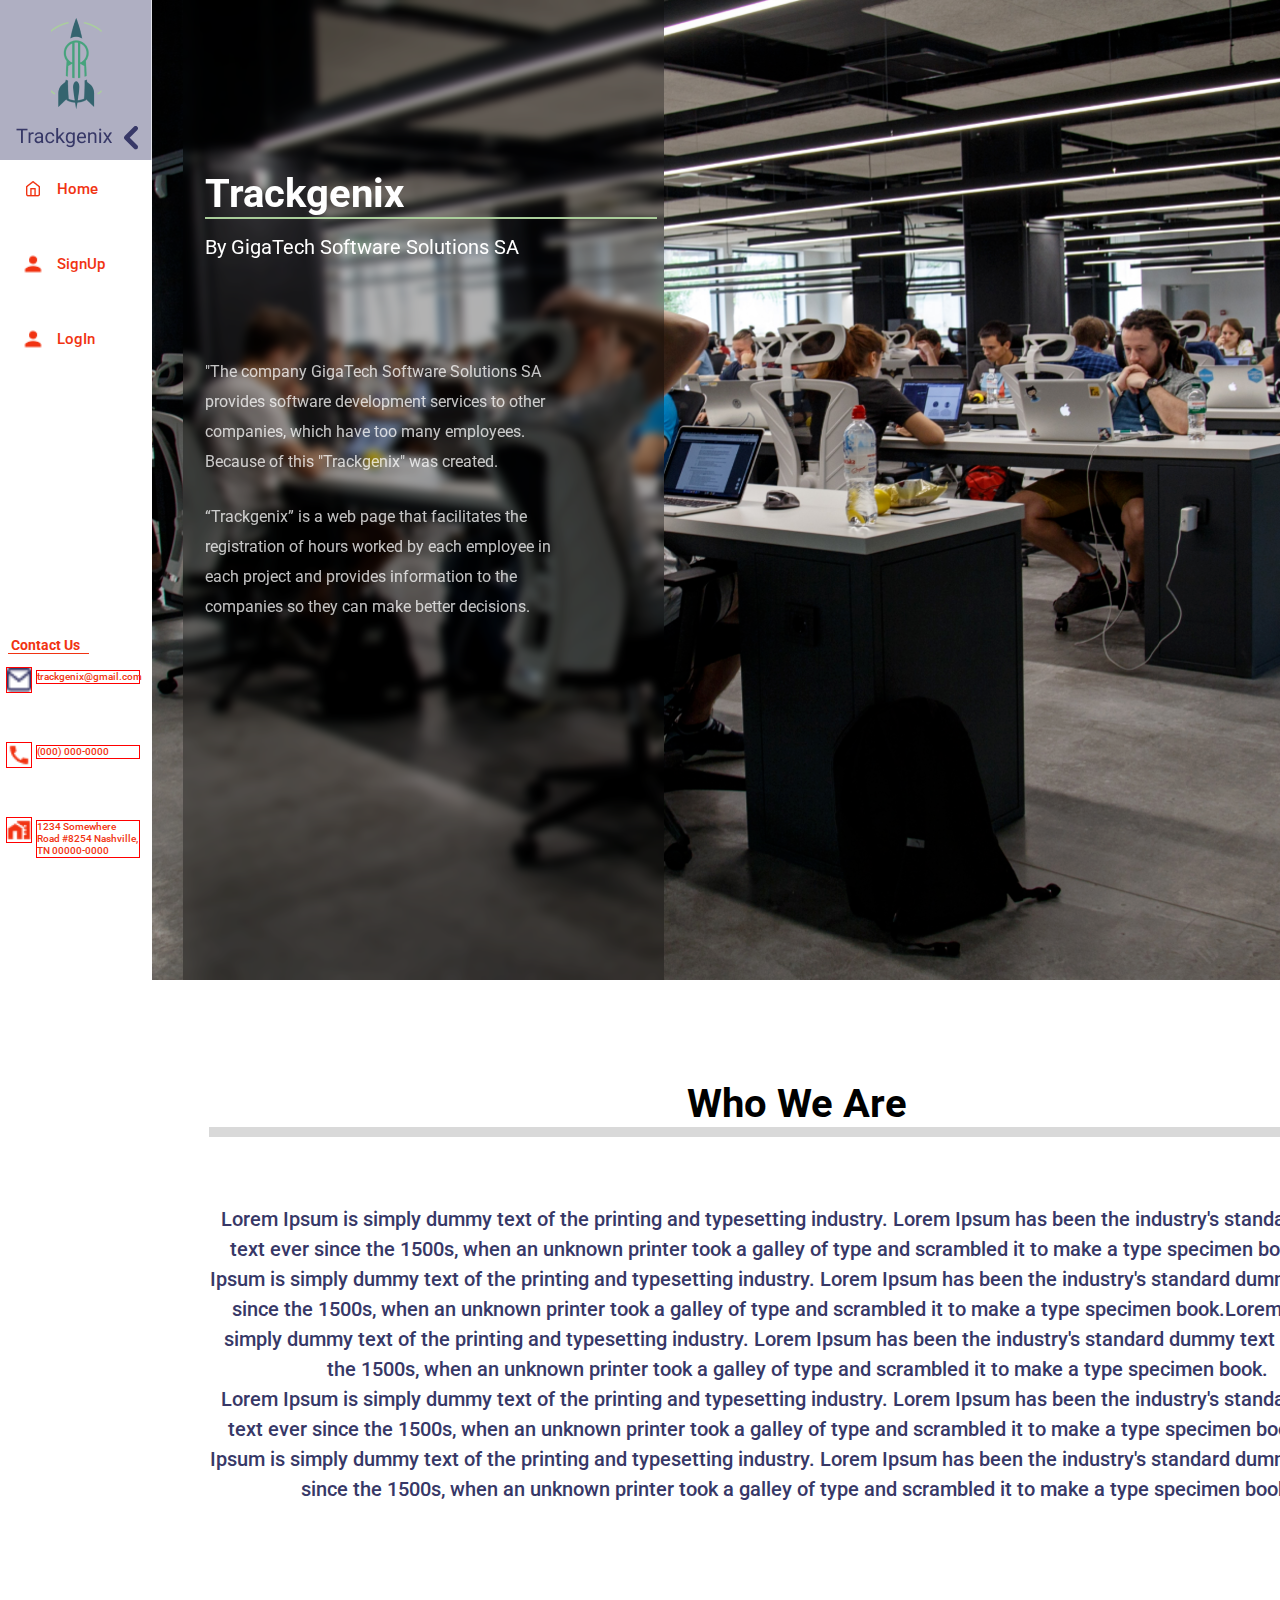
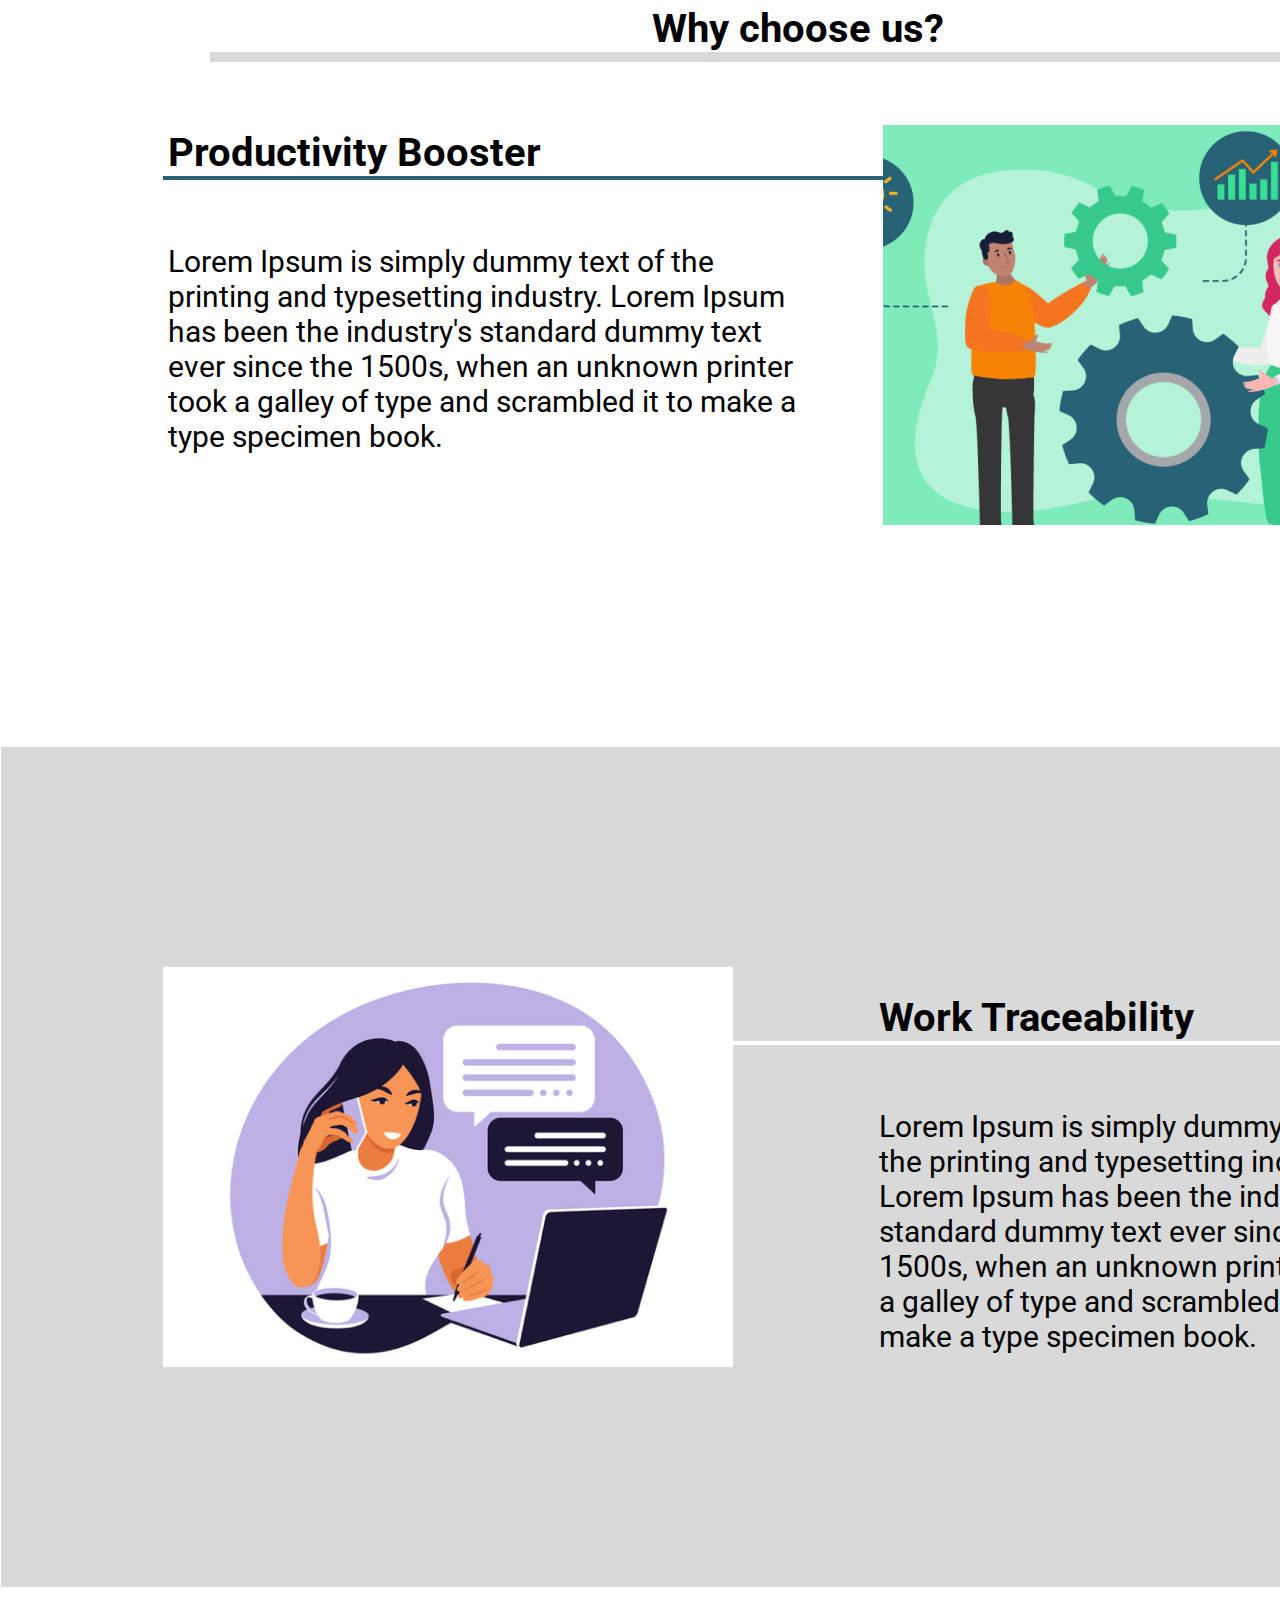
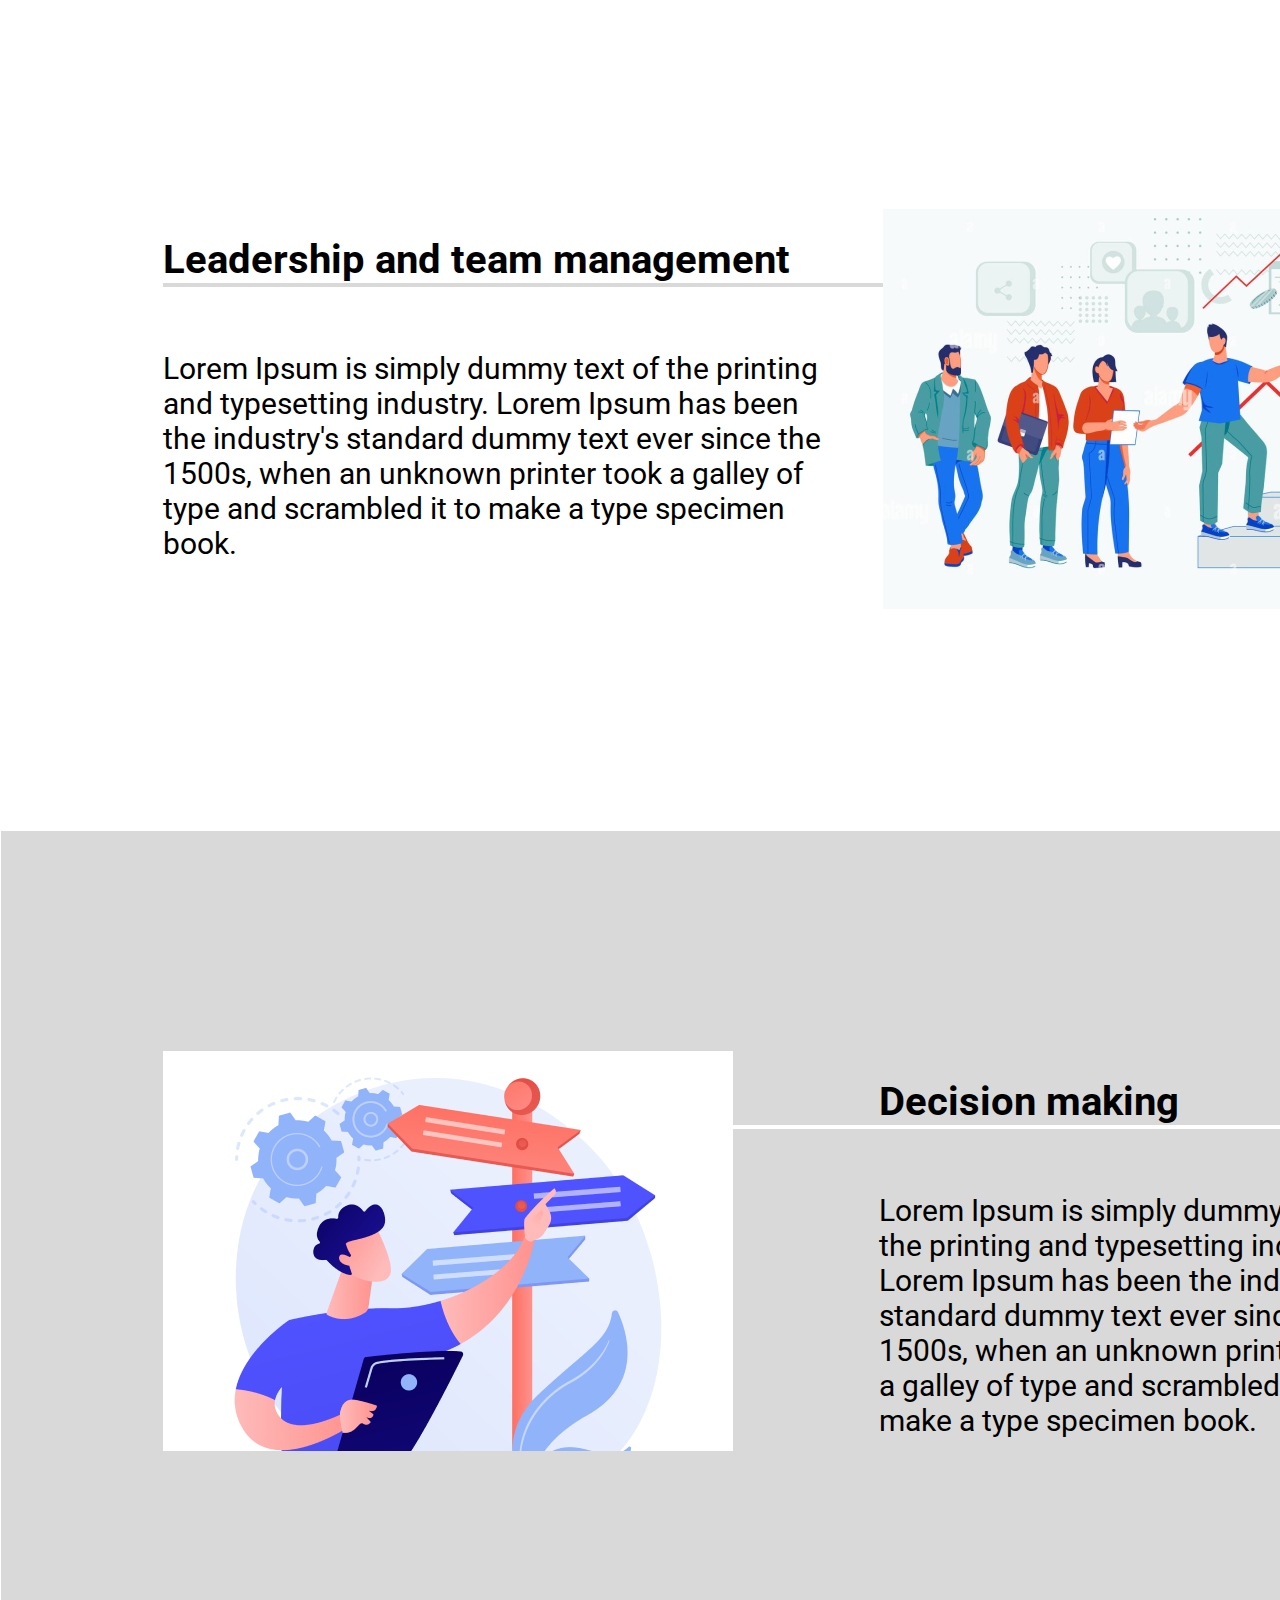
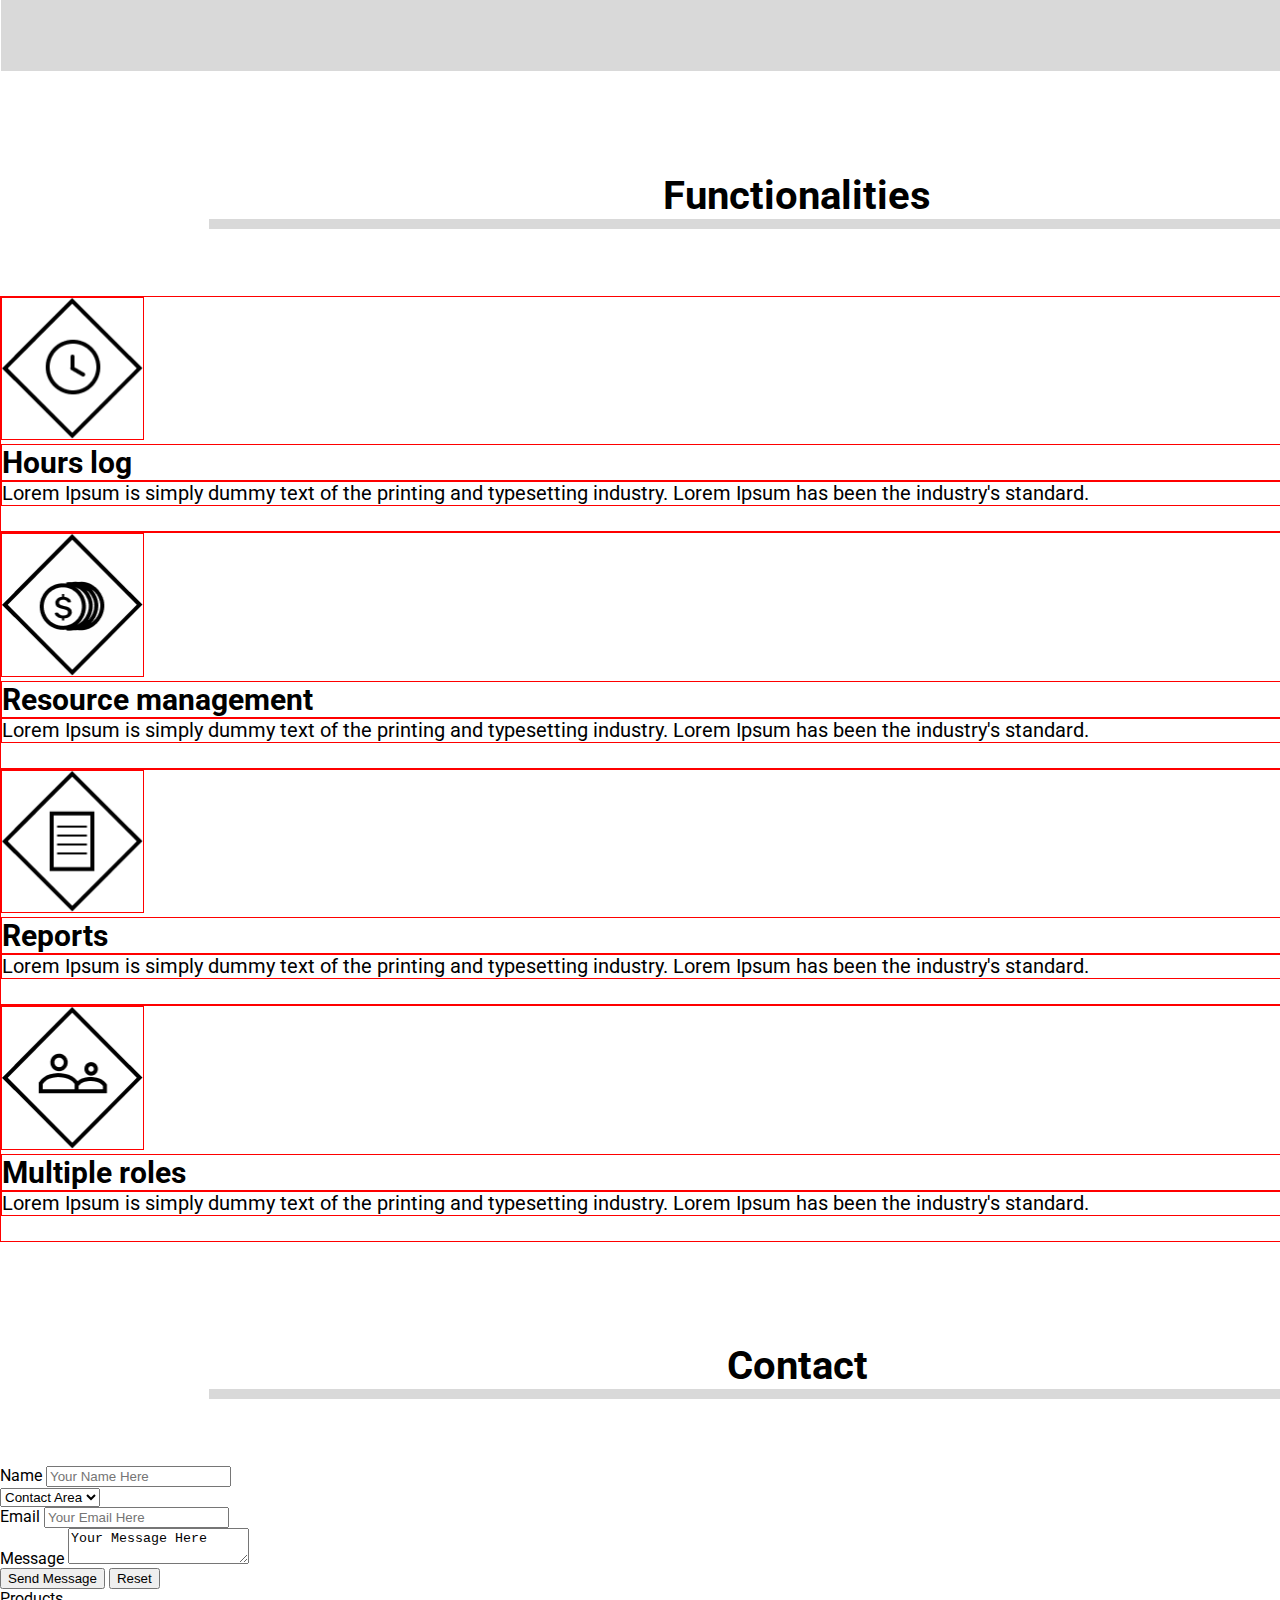
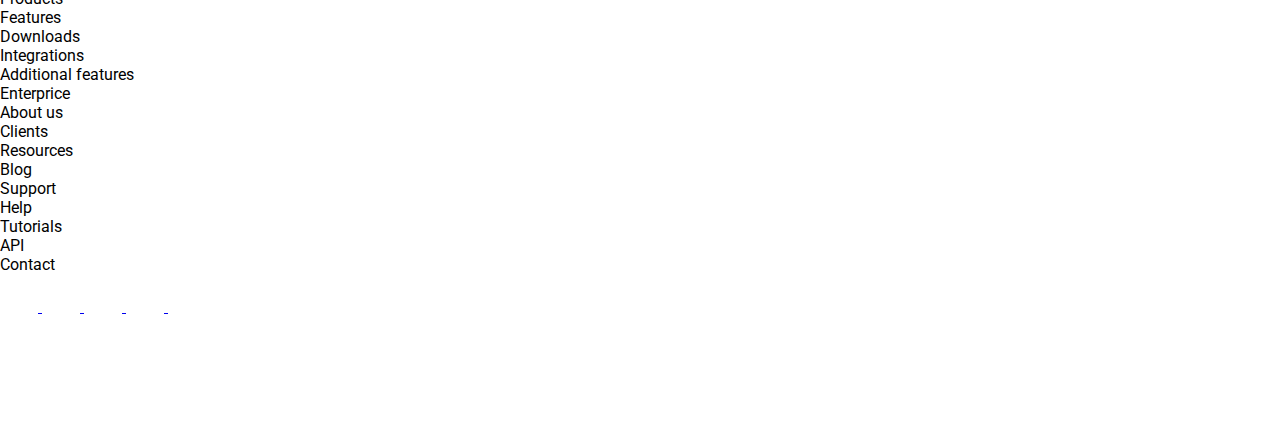
==== Semana-02/index.html @ f988a34b "BaSP-W02-2022: Create functionalities main structure in style.css" ====
<!DOCTYPE html>
<html lang="en">
    <head>
        <meta charset="UTF-8">
        <meta http-equiv="X-UA-Compatible" content="IE=edge">
        <meta name="viewport" content="width=device-width, initial-scale=1.0">
        <link rel="stylesheet" href="./css/reset.css">
        <link rel="stylesheet" href="./css/style.css">
        <link href='http://fonts.googleapis.com/css?family=Roboto' rel='stylesheet' type='text/css'>
        <link rel="stylesheet" href="path/to/font-awesome/css/font-awesome.min.css">
        <title>Trackgenix</title>
    </head>
    <body>
        <header>
            <div class="card-info">
                <h1>Trackgenix</h1>
                <div class="card-info-barra"></div>
                <h2>By GigaTech Software Solutions SA</h2>
                <div class="card-info-text">
                    <p>
                        "The company GigaTech Software Solutions SA provides software development services to other companies, which have too 
                        many employees. Because of this "Trackgenix" was created.
                    </p>
                    <p>
                        “Trackgenix” is a web page that facilitates the registration of hours worked by each employee in each project and provides
                        information to the companies so they can make better decisions.
                    </p>
                </div>
            </div>
        </header>
        <aside>
            <nav>
                <ul>
                    <li>
                        <img src="./assets/Icons/logo.png" alt="Home">
                    </li>
                    <li>
                        <div class="nav-button">
                            <img src="./assets/Icons/Icon.png" alt="Home">
                            <i class="fa-solid fa-house"></i>
                            <p>Home</p>
                        </div>
                    </li>
                    <li>
                        <div class="nav-button">
                            <img src="./assets/Icons/Person.png" alt="SignUp">
                            <p>SignUp</p>
                        </div>
                    </li>
                    <li>
                        <div class="nav-button">
                            <img src="./assets/Icons/Person.png" alt="Login">
                            <p>LogIn</p>
                        </div>
                    </li>
                </ul>
            </nav>
                <h3>Contact Us</h3>
                <div class="contactUs-barra"></div>
                <ul>
                    <li>
                        <div class="nav-button-contact">
                            <img src="./assets/Icons/mail.png" alt="Mail">
                            <p>trackgenix@gmail.com</p>
                        </div>
                    </li>
                    <li>
                        <div class="nav-button-contact">
                            <img src="./assets/Icons/Call.png" alt="Call">
                            <p>(000) 000-0000</p>
                        </div>
                    </li>
                    <li>
                        <div class="nav-button-contact">
                            <img src="./assets/Icons/Home work.png" alt="Address">
                            <p>1234 Somewhere Road #8254 Nashville, TN 00000-0000</p>
                        </div>
                    </li>
                </ul>
        </aside>
        <main>
            <article>
                <h3>Who We Are</h3>
                <div class="desc-barra"></div>
                <p>
                    Lorem Ipsum is simply dummy text of the printing and typesetting industry. Lorem Ipsum has been the industry's
                    standard
                    dummy text ever since the 1500s, when an unknown printer took a galley of type and scrambled it to make a type
                    specimen
                    book.Lorem Ipsum is simply dummy text of the printing and typesetting industry. Lorem Ipsum has been the industry's
                    standard dummy text ever since the 1500s, when an unknown printer took a galley of type and scrambled it to make a
                    type
                    specimen book.Lorem Ipsum is simply dummy text of the printing and typesetting industry. Lorem Ipsum has been the
                    industry's standard dummy text ever since the 1500s, when an unknown printer took a galley of type and scrambled it
                    to
                    make a type specimen book.
                </p>
                <p>
                    Lorem Ipsum is simply dummy text of the printing and typesetting industry. Lorem Ipsum has been the industry's
                    standard
                    dummy text ever since the 1500s, when an unknown printer took a galley of type and scrambled it to make a type
                    specimen
                    book. Lorem Ipsum is simply dummy text of the printing and typesetting industry. Lorem Ipsum has been the industry's
                    standard dummy text ever since the 1500s, when an unknown printer took a galley of type and scrambled it to make a
                    type
                    specimen book.
                </p>
                <div class="card-description-1">
                    <h3>Why choose us?</h3>
                    <div class="desc-barra"></div>
                    <h4>Productivity Booster</h4>
                    <div class="desc-barra-1"></div>
                    <p>
                        Lorem Ipsum is simply dummy text of the printing and typesetting industry. Lorem Ipsum has been the industry's standard 
                        dummy text ever since the 1500s, when an unknown printer took a galley of type and scrambled it to make a type specimen book.
                    </p>
                    <img src="./assets/ProductivityBooster.png" alt="Productivity Booster">
                </div>
                <div class="card-description-2">
                    <h4>Work Traceability</h4>
                    <div class="desc-barra-2"></div>
                    <p>
                        Lorem Ipsum is simply dummy text of the printing and typesetting industry. Lorem Ipsum has been the industry's standard 
                        dummy text ever since the 1500s, when an unknown printer took a galley of type and scrambled it to make a type specimen book.
                    </p>
                    <img src="./assets/WorkTraceability.png" alt="Work Traceability">
                </div>
                <div class="card-description-3">
                    <h4>Leadership and team management</h4>
                    <div class="desc-barra-3"></div>
                    <p>
                        Lorem Ipsum is simply dummy text of the printing and typesetting industry. Lorem Ipsum has been the industry's standard 
                        dummy text ever since the 1500s, when an unknown printer took a galley of type and scrambled it to make a type specimen book.
                    </p>
                    <img src="./assets/Leadership.png" alt="Leadership and team management">
                </div>
                <div class="card-description-2">
                    <h4>Decision making</h4>
                    <div class="desc-barra-2"></div>
                    <p>
                        Lorem Ipsum is simply dummy text of the printing and typesetting industry. Lorem Ipsum has been the industry's standard 
                        dummy text ever since the 1500s, when an unknown printer took a galley of type and scrambled it to make a type specimen book.
                    </p>
                    <img src="./assets/DecisionMaking.png" alt="Decision making">
                </div>
            </article>
            <section>
                <h3>Functionalities</h3>
                <div class="desc-barra"></div>
                <div class="card-functionalities">
                    <img src="./assets/Icons/Hours Log.png" alt="Hours log">
                    <h4>Hours log</h4>
                    <p>
                        Lorem Ipsum is simply dummy text of the printing and typesetting industry. Lorem Ipsum has been the industry's standard.
                    </p>
                </div>
                <div class="card-functionalities">
                    <img src="./assets/Icons/Resource Management.png" alt="Resource management">
                    <h4>Resource management</h4>
                    <p>
                        Lorem Ipsum is simply dummy text of the printing and typesetting industry. Lorem Ipsum has been the industry's standard.
                    </p>
                </div>
                <div class="card-functionalities">
                    <img src="./assets/Icons/Reports.png" alt="Reports">
                    <h4>Reports</h4>
                    <p>
                        Lorem Ipsum is simply dummy text of the printing and typesetting industry. Lorem Ipsum has been the industry's standard.
                    </p>
                </div>
                <div class="card-functionalities">
                    <img src="./assets/Icons/Multiple Roles.png" alt="Multiple roles">
                    <h4>Multiple roles</h4>
                    <p>
                        Lorem Ipsum is simply dummy text of the printing and typesetting industry. Lorem Ipsum has been the industry's standard.
                    </p>
                </div>
            </section>
            <form>
                <h3>Contact</h3>
                <div class="desc-barra"></div>
                <div>
                    <label for="name">Name</label>
                    <input type="text" id="name" name="name" placeholder="Your Name Here" required>
                </div>
                <div>
                    <select name="ContactArea" required>
                        <option value="" disabled selected hidden>Contact Area</option>
                        <option value="option1">option1</option>
                        <option value="option2">option2</option>
                        <option value="option3">option3</option>
                    </select>
                </div>
                <div>
                    <label for="email">Email</label>
                    <input type="mail" id="email" name="email" placeholder="Your Email Here" required>
                </div>
                <div>
                    <label for="message">Message</label>
                    <textarea name="message" form="message" required>Your Message Here</textarea>
                </div>
                <button type="submit" name="Submit" value="Send Message">Send Message</button>
                <button type="reset" name="Reset" value="Reset">Reset</button>
            </form>
            <section>
                <div>
                    <h4>Products</h4>
                    <ol>
                        <li>Features</li>
                        <li>Downloads</li>
                        <li>Integrations</li>
                        <li>Additional features</li>
                    </ol>
                </div>
                <div>
                    <h4>Enterprice</h4>
                    <ol>
                        <li>About us</li>
                        <li>Clients</li>
                        <li>Resources</li>
                        <li>Blog</li>
                    </ol>
                </div>
                <div>
                    <h4>Support</h4>
                    <ol>
                        <li>Help</li>
                        <li>Tutorials</li>
                        <li>API</li>
                        <li>Contact</li>
                    </ol>
                </div>
            </section>
        </main>
        <footer>
            <div>
                <a href="https://www.linkedin.com/company/radium-rocket/?originalSubdomain=ar">
                    <img src="./assets/Icons/LinkedIn - Negative.png" alt="LinkedIn">
                </a>
                <a href="https://www.facebook.com/radiumrocket/">
                    <img src="./assets/Icons/Facebook - Negative.png" alt="Facebook">
                </a>
                <a href="https://mobile.twitter.com/radiumrocket">
                    <img src="./assets/Icons/Twitter - Negative.png" alt="Twitter">
                </a>
                <a href="https://www.instagram.com/radium.rocket/?igshid=YmMyMTA2M2Y%3D">
                    <img src="./assets/Icons/Instagram - Negative.png" alt="Instagram">
                </a>
                <a href="https://github.com/radiumrocketapps">
                    <img src="./assets/Icons/Github - Negative.png" alt="Github">
                </a>
            </div>
            <p>Rosario, Argentina</p>
            <p>Copyright © 2022 Radium Rocket. All rights reserved</p>
        </footer>
    </body>
</html>
---- Semana-02/css/style.css ----
body{
    font-family: 'Roboto';
}

/* -------------- header -------------------- */
header{
    position: absolute;
    width: 1440px;
    height: 980px;
    background-image:url(../assets/BackgroundHeader.png);
}

.card-info{
    position: absolute;
    width: 481px;
    height: 980px;
    left: 183px;
    background: rgba(0, 0, 0, 0.3);
    backdrop-filter: blur(4px);

}

h1{
    margin: 170px 0px 0px 22px;
    font-style: normal;
    font-weight: 700;
    font-size: 40px;
    line-height: 47px;
    color: #FFFFFF;
}

.card-info-barra{
    border-top:2px solid #AACE9B;
    width: 452px;
    margin-left: 22px;
}

h2{
    margin: 17px 0px 98px 22px;
    font-style: normal;
    font-weight: 400;
    font-size: 20px;
    line-height: 23px;
    color: #FFFFFF;
}

.card-info-text{
    margin: 0px 93px 0px 22px;
    width: 366px;
}

p{
    margin-bottom: 25px;
    font-style: normal;
    font-weight: 400;
    font-size: 16px;
    line-height: 30px;
    color: rgba(255, 255, 255, 0.75);
}

/* -------------- aside -------------------- */
aside{
    position: sticky;
    z-index: +1;
    width: 152px;
    height: 980px;
    left: 0;
    top: 0;
    background: #FFFFFF;
    color: #F13312;
}

.nav-button{
    width: 150px;
    height: 48px;
    margin-bottom: 25px;
    border:1px solid #ffffff;
}

.nav-button p{
    margin: 15px 54px 15px 56px;
    font-weight: 500;
    font-size: 15px;
    line-height: 18px;
}

.nav-button img{
    position: absolute;
    width: 24px;
    height: 24px;
    margin: 12px 107px 12px 20px;
    color: #F13312;
}

aside p {
    color: #F13312;
}

aside h3{
    margin-left: 11px;
    margin-top: 273px;
    font-weight: 700;
    font-size: 14px;
    line-height: 16px;
}

.contactUs-barra{
    border-top: 1px solid #F13312;
    width: 81px;
    margin-left: 8px;
}

.nav-button-contact{
    width: 150px;
    height: 48px;
    margin-bottom: 25px;
    border:1px solid #ffffff;
}

.nav-button-contact p{
    margin: 15px 11px 15px 35px;
    font-weight: 500;
    font-size: 10px;
    line-height: 12px;
    border:1px solid red;

}

.nav-button-contact img{
    position: absolute;
    width: 24px;
    height: 24px;
    margin: 12px 107px 12px 5px;
    color: #F13312;
    border:1px solid red;
}

main{
    width: 1440px;
}

/* -------------- Who We Are -------------------- */

main h3{
    margin: 100px 55px 0px 209px;
    text-align: center;
    font-weight: 700;
    font-size: 40px;
    line-height: 47px; 
}

.desc-barra{
    border-top: 10px solid #D9D9D9;
    margin-bottom: 67px;
    width: 1176px;
    margin-left: 209px;
}

article p{
    margin: 0px 55px 0px 209px;
    text-align: center;
    font-weight: 500;
    font-size: 20px;
    line-height: 30px;
    color: #373867;
}

/* -------------- Why choose us? -------------------- */

/* Productivity Booster */
.card-description-1{
    position: relative;
    width: 1440px;
    height: 840px;
    border:1px solid #fff;
}

.card-description-1 h4{
    margin-left: 167px;
    font-weight: 700;
    font-size: 40px;
    line-height: 47px;
}

.card-description-1 p{
    margin: 0px 628px 0px 167px;
    font-weight: 400;
    font-size: 30px;
    line-height: 35px;
    text-align: left;
    color: #000000;
}

.card-description-1 img{
    position: absolute;
    width: 513px;
    height: 400px;
    left: 882px;
    top: 220px;
}

.desc-barra-1{
    border-top: 4px solid #286276;
    margin-bottom: 64px;
    width: 1176px;
    margin-left: 162px;
}

/* Work Traceability */
.card-description-2{
    position: relative;
    width: 1440px;
    height: 840px;
    background-color: #D9D9D9;
    border:1px solid #fff;
}

.card-description-2 h4{
    margin-left: 878px;
    margin-top: 247px;
    font-weight: 700;
    font-size: 40px;
    line-height: 47px;
}

.card-description-2 p{
    margin-left: 878px;
    font-weight: 400;
    font-size: 30px;
    line-height: 35px;
    text-align: left;
    color: #000000;
}

.card-description-2 img{
    position: absolute;
    width: 570px;
    height: 400px;
    left: 162px;
    top: 220px;
}

.desc-barra-2{
    border-top: 4px solid #fff;
    margin-bottom: 64px;
    width: 1176px;
    margin-left: 162px;
}

/* Leadership and team management */
.card-description-3{
    position: relative;
    width: 1440px;
    height: 840px;
    border:1px solid #fff;
}

.card-description-3 h4{
    margin-left: 162px;
    margin-top: 247px;
    font-weight: 700;
    font-size: 40px;
    line-height: 47px;
}

.card-description-3 p{
    margin-left: 162px;
    margin-right: 619px;
    font-weight: 400;
    font-size: 30px;
    line-height: 35px;
    text-align: left;
    color: #000000;
}

.card-description-3 img{
    position: absolute;
    width: 510px;
    height: 400px;
    left: 882px;
    top: 220px;
}

.desc-barra-3{
    border-top: 4px solid #D9D9D9;;
    margin-bottom: 64px;
    width: 1176px;
    margin-left: 162px;
}


/* -------------- Functionalities -------------------- */
.card-functionalities{
    border: 1px solid red;
}

.card-functionalities img{
    width: 141.42px;
    height: 141.42px;
    border: 1px solid red;

}

.card-functionalities h4{
    font-weight: 700;
    font-size: 30px;
    line-height: 35px;
    border: 1px solid red;

}

.card-functionalities p{
    font-weight: 400;
    font-size: 20px;
    line-height: 23px;
    color: #000000;
    border: 1px solid red;

}
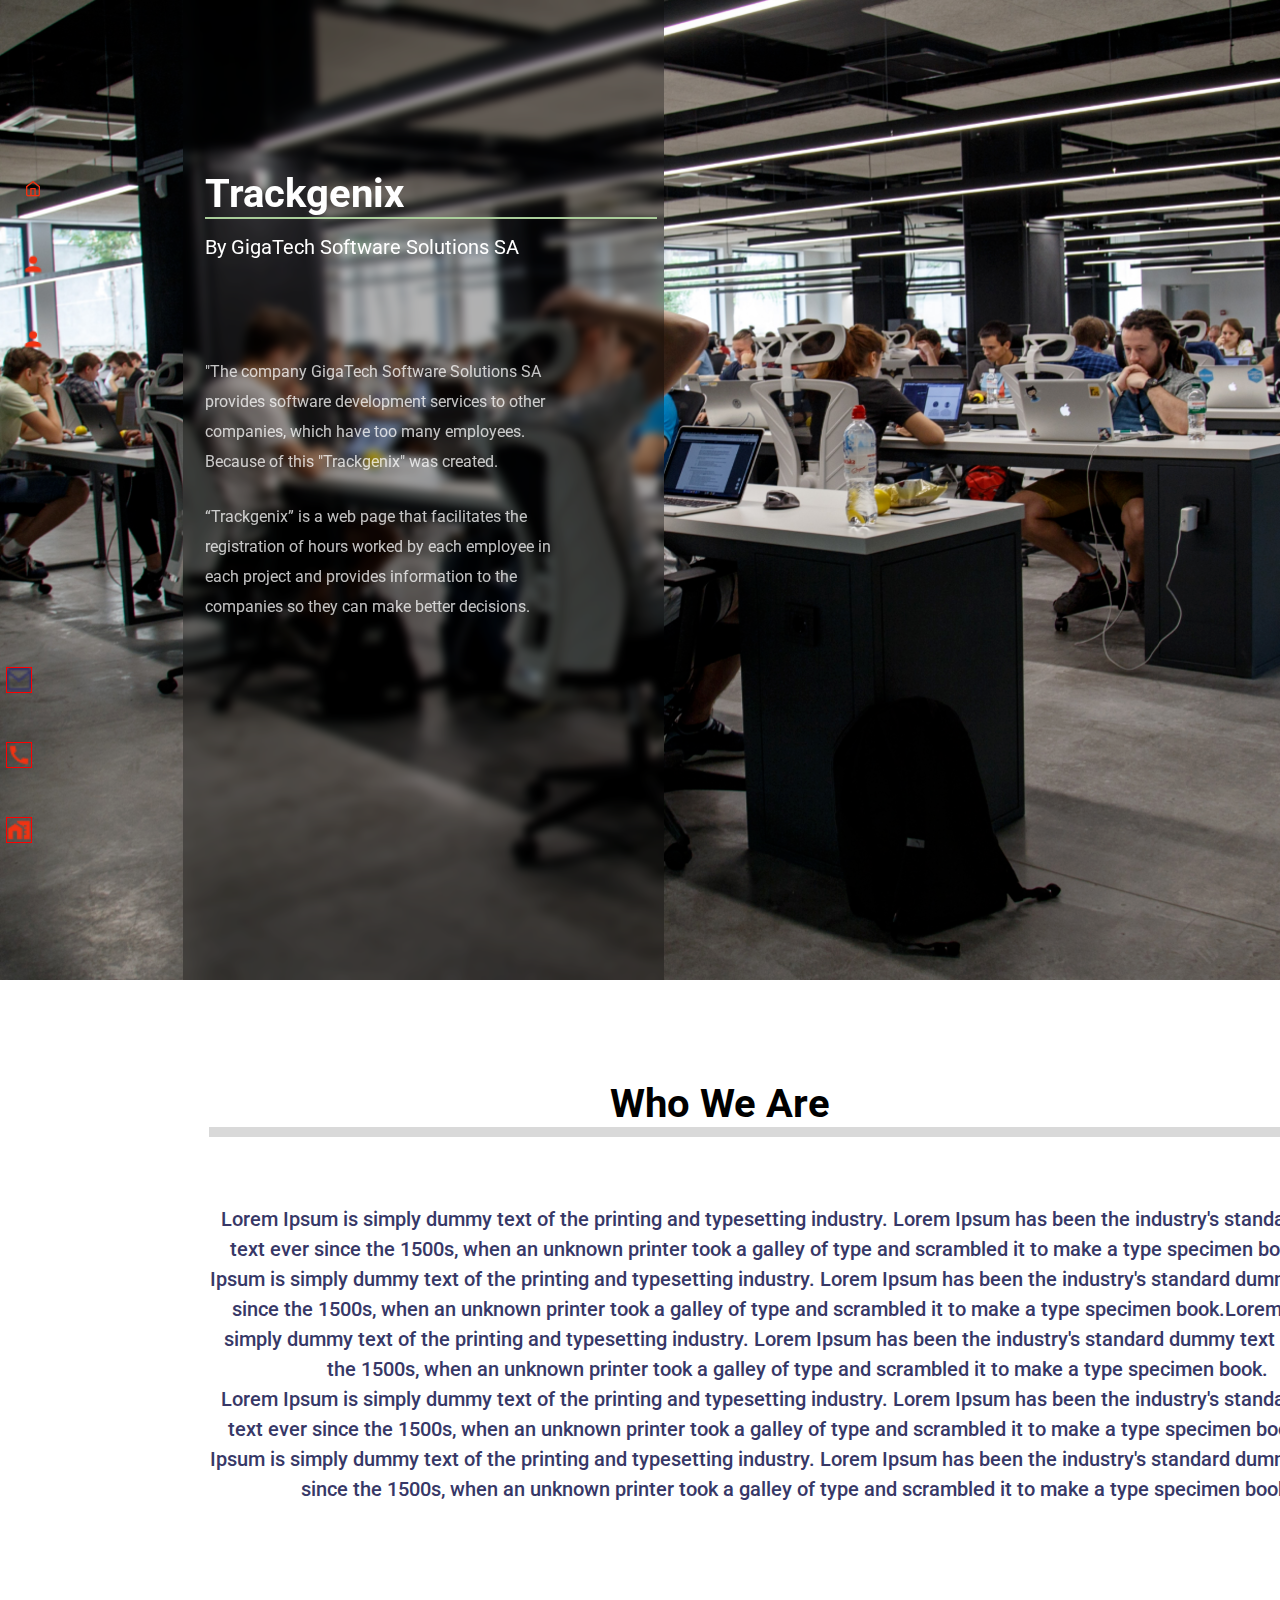
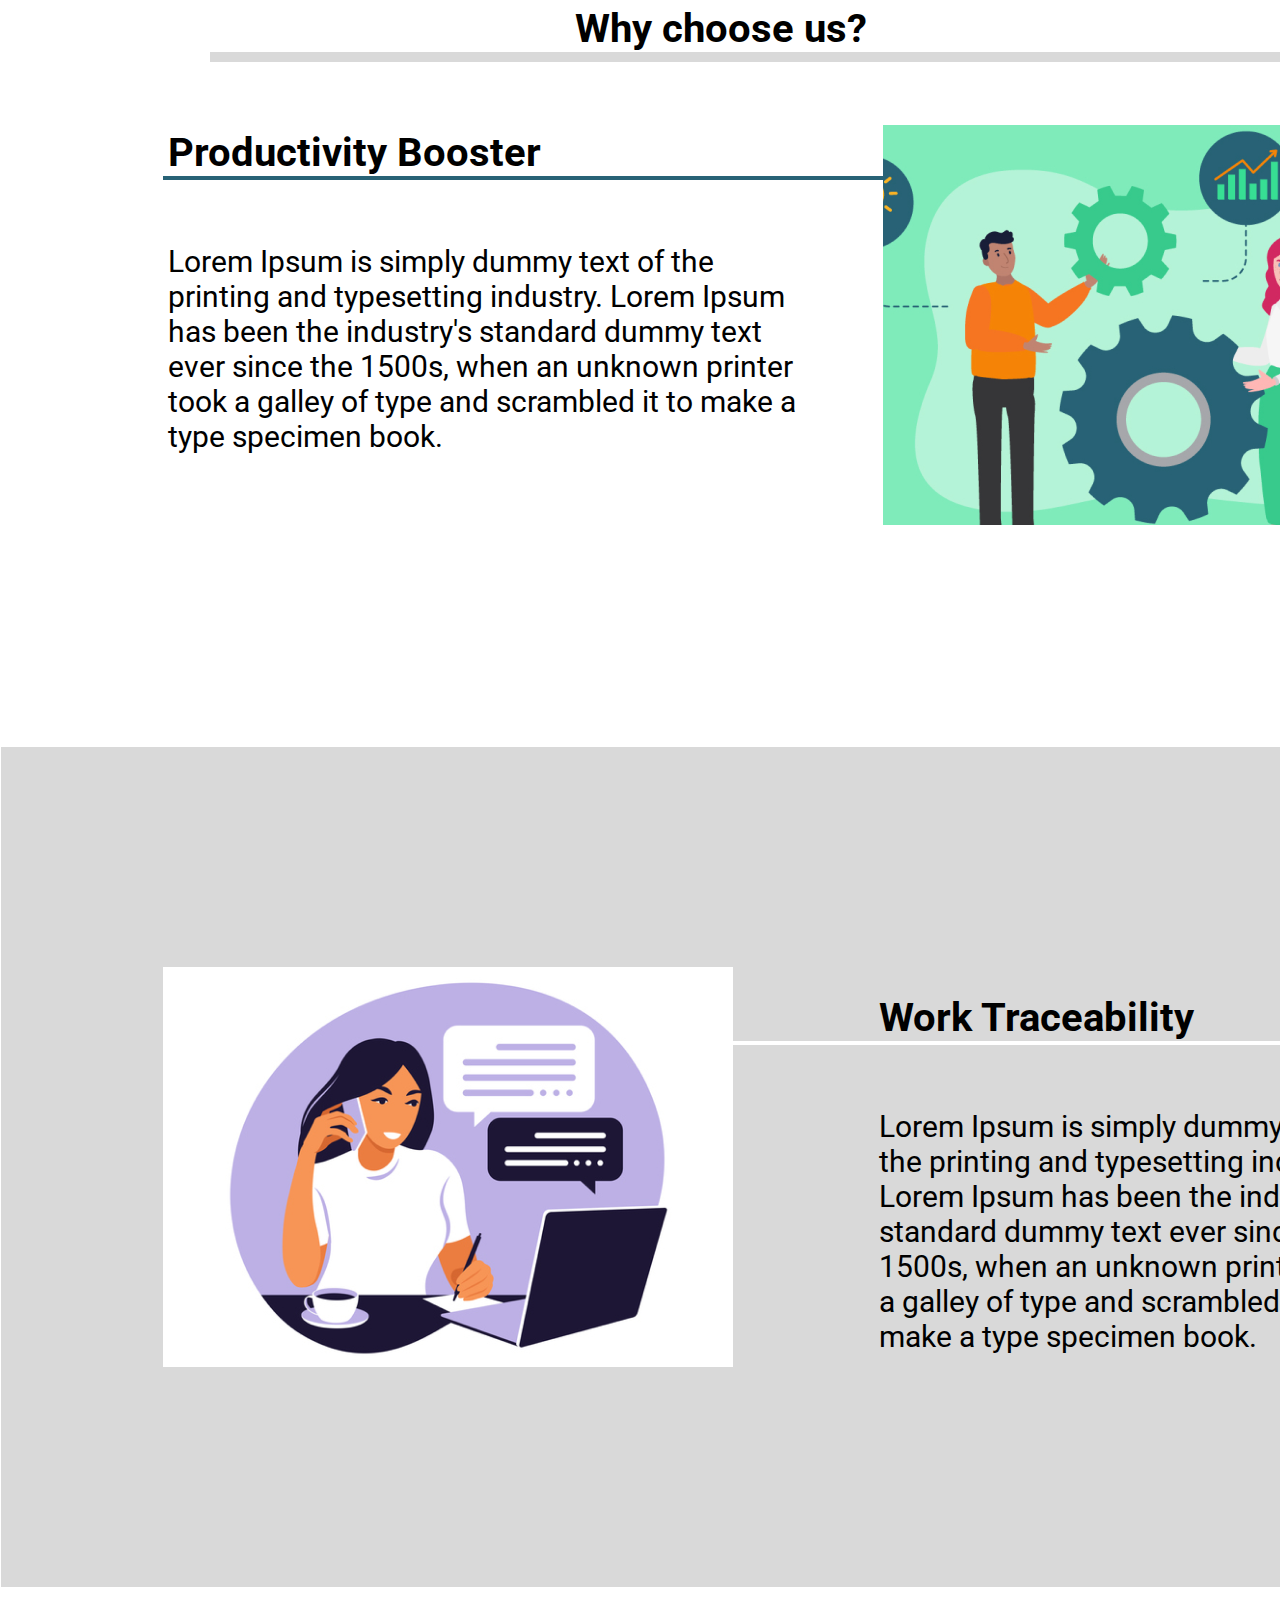
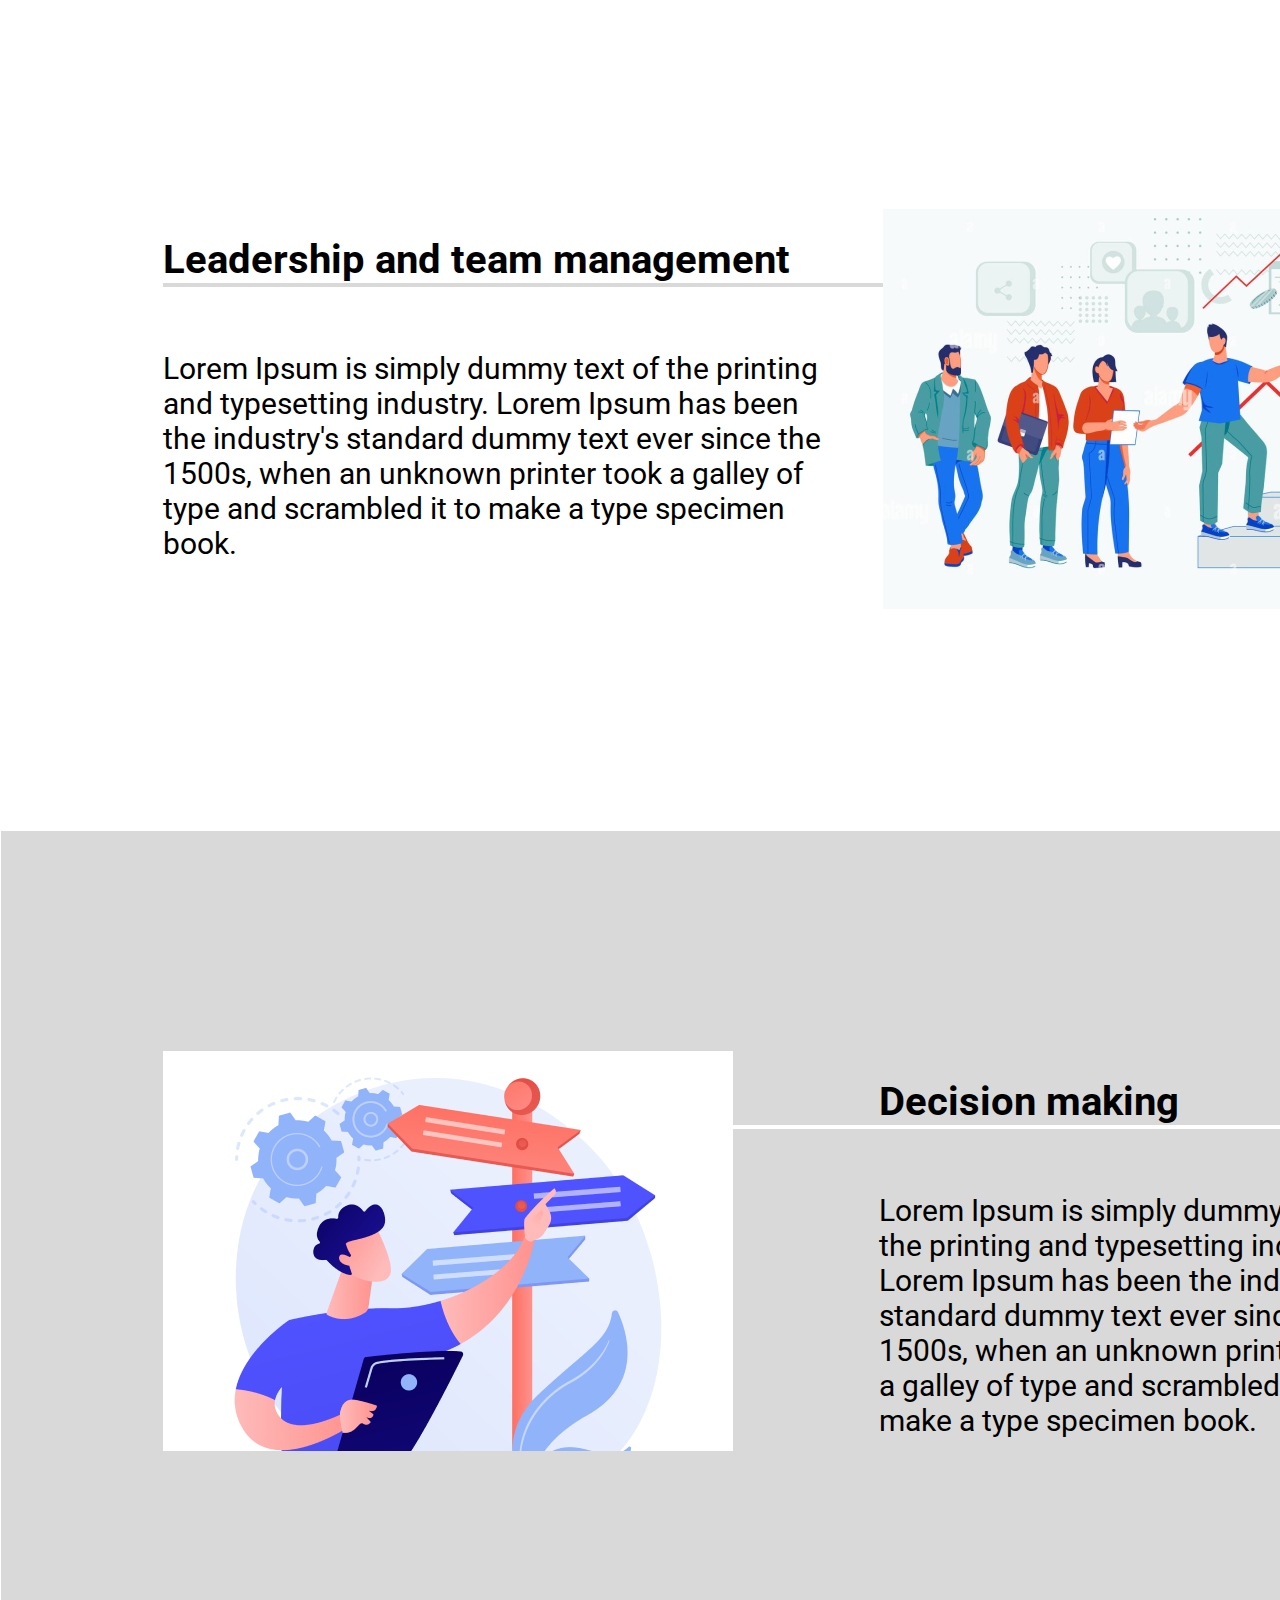
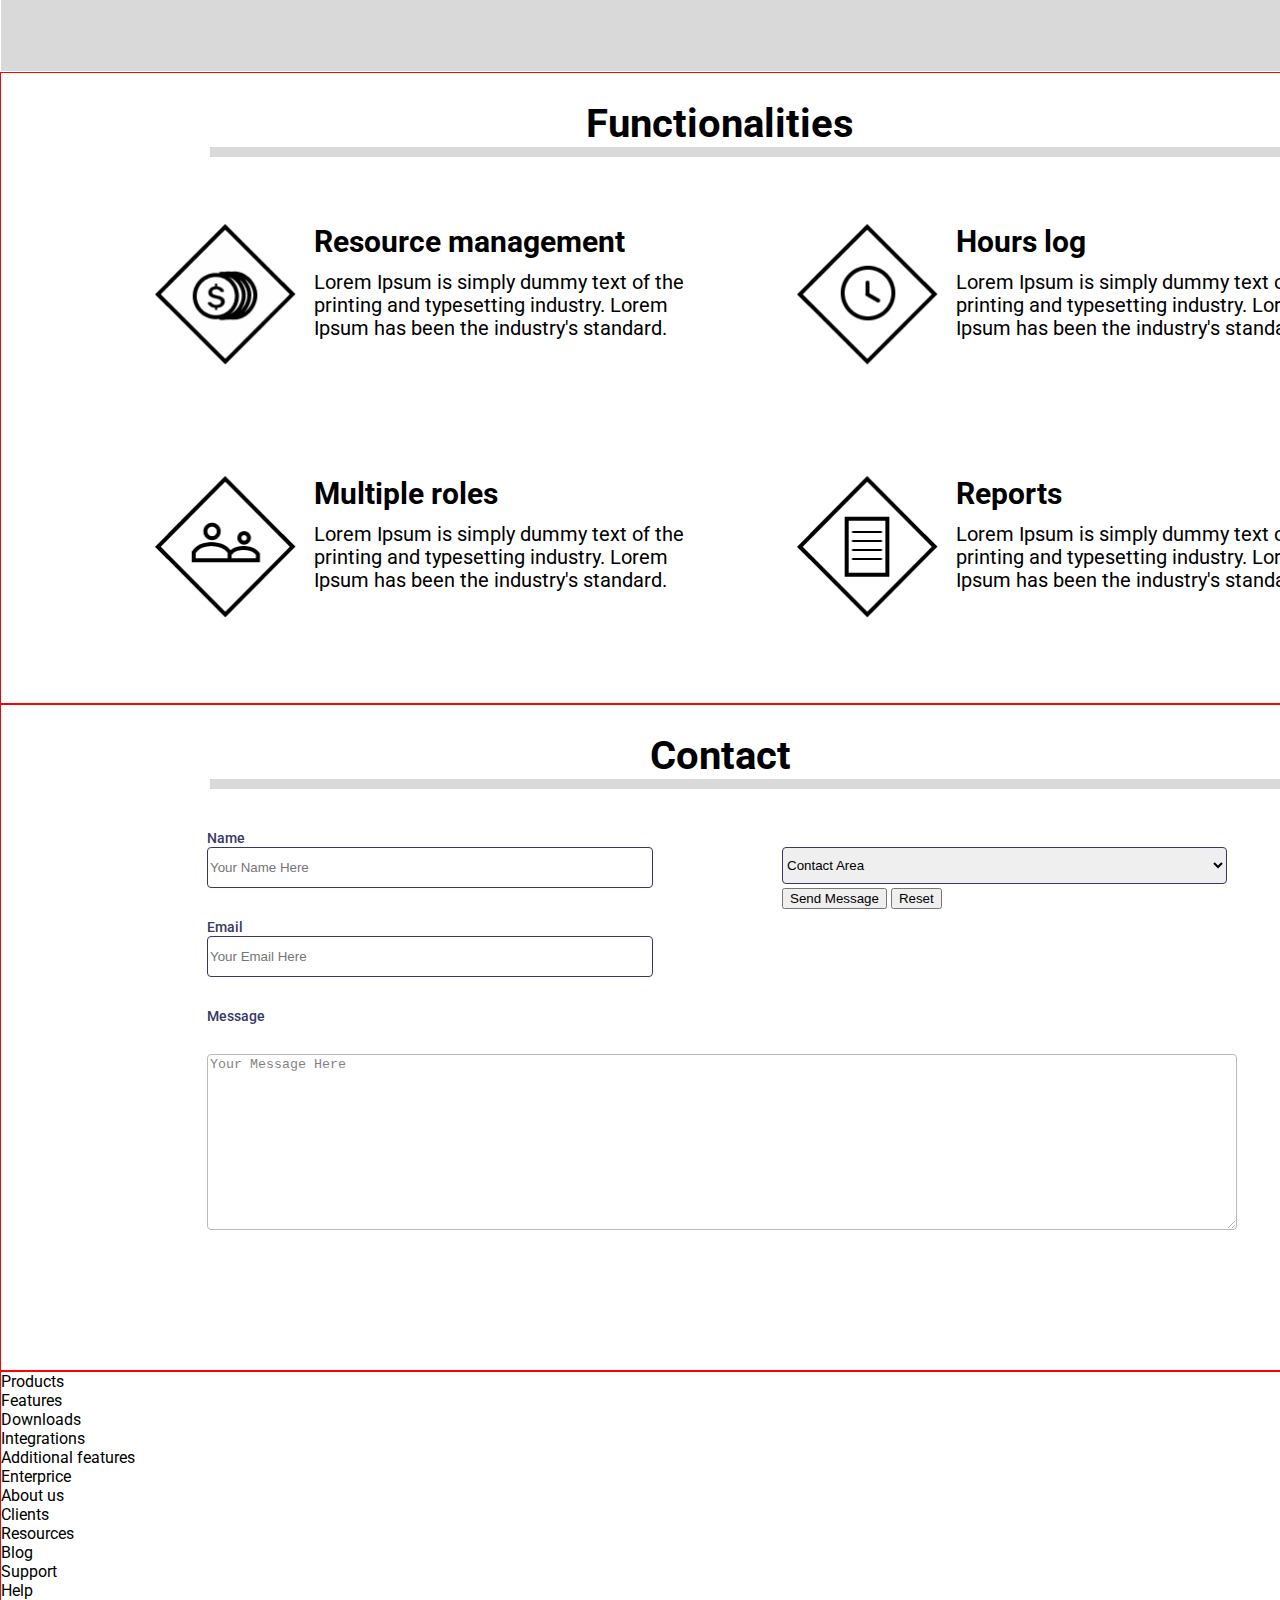
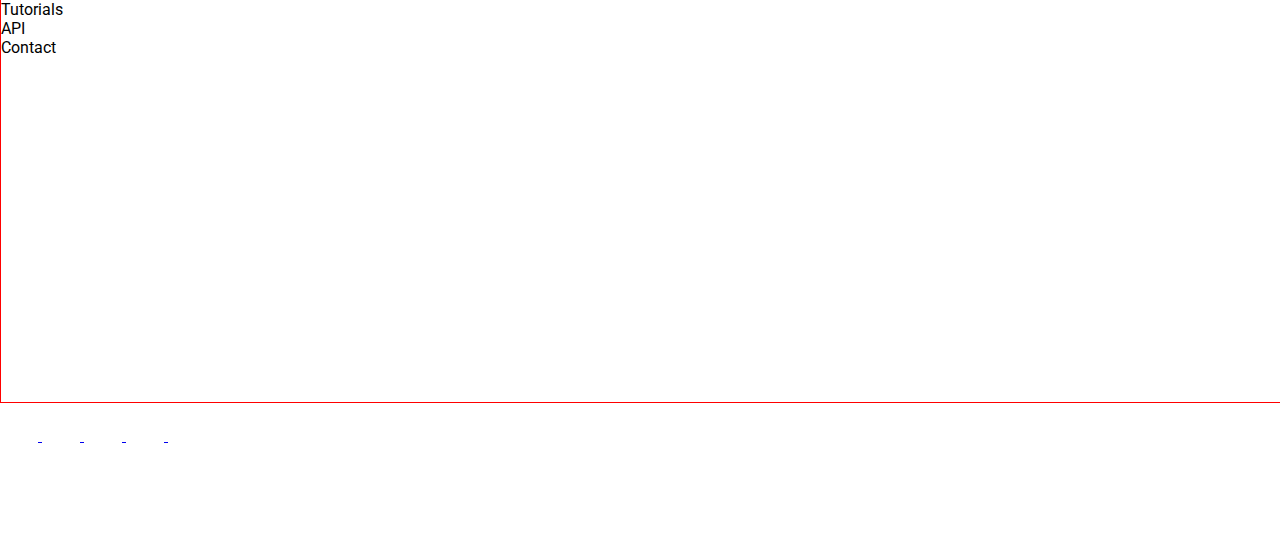
==== commit 49ada0a2: "BaSP-W02-2022: Create form main stucture in style.css" ====
--- a/Semana-02/index.html
+++ b/Semana-02/index.html
@@ -178,29 +178,32 @@
             </section>
             <form>
                 <h3>Contact</h3>
-                <div class="desc-barra"></div>
-                <div>
-                    <label for="name">Name</label>
-                    <input type="text" id="name" name="name" placeholder="Your Name Here" required>
-                </div>
-                <div>
-                    <select name="ContactArea" required>
-                        <option value="" disabled selected hidden>Contact Area</option>
-                        <option value="option1">option1</option>
-                        <option value="option2">option2</option>
-                        <option value="option3">option3</option>
-                    </select>
-                </div>
-                <div>
-                    <label for="email">Email</label>
-                    <input type="mail" id="email" name="email" placeholder="Your Email Here" required>
-                </div>
-                <div>
-                    <label for="message">Message</label>
-                    <textarea name="message" form="message" required>Your Message Here</textarea>
-                </div>
-                <button type="submit" name="Submit" value="Send Message">Send Message</button>
-                <button type="reset" name="Reset" value="Reset">Reset</button>
+                <div class="desc-barra-contact"></div>
+                <div class="form">
+                    <div class="form-text-field">
+                        <label for="name">Name</label>
+                        <input type="text" id="name" name="name" placeholder="Your Name Here" required>
+                    </div>
+                    <div class="form-text-field">
+                        <label>&nbsp;</label>
+                        <select name="ContactArea" required>
+                            <option value="" disabled selected hidden>Contact Area</option>
+                            <option value="option1">option1</option>
+                            <option value="option2">option2</option>
+                            <option value="option3">option3</option>
+                        </select>
+                    </div>
+                    <div class="form-text-field">
+                        <label for="email">Email</label>
+                        <input type="mail" id="email" name="email" placeholder="Your Email Here" required>
+                    </div>
+                    <div class="form-textarea-field">
+                        <label for="message">Message</label>
+                        <textarea name="message" form="message" required>Your Message Here</textarea>
+                    </div>
+                    <button type="submit" name="Submit" value="Send Message">Send Message</button>
+                    <button type="reset" name="Reset" value="Reset">Reset</button>
+                </div>
             </form>
             <section>
                 <div>
--- a/Semana-02/css/style.css
+++ b/Semana-02/css/style.css
@@ -60,7 +60,7 @@
 
 /* -------------- aside -------------------- */
 aside{
-    position: sticky;
+    /* position: sticky; */
     z-index: +1;
     width: 152px;
     height: 980px;
@@ -142,7 +142,7 @@
 /* -------------- Who We Are -------------------- */
 
 main h3{
-    margin: 100px 55px 0px 209px;
+    margin: 100px 0px 0px 0px;
     text-align: center;
     font-weight: 700;
     font-size: 40px;
@@ -290,23 +290,32 @@
 
 
 /* -------------- Functionalities -------------------- */
+section{
+    height: 630px;
+    border: 1px solid red;
+}
+section h3{
+    margin-top: 27px;
+}
 .card-functionalities{
-    border: 1px solid red;
+    float: right;
+    width: 540px;
+    margin-right: 102px;
+    margin-bottom: 111px;
 }
 
 .card-functionalities img{
+    float: left;
     width: 141.42px;
     height: 141.42px;
-    border: 1px solid red;
-
+    margin-right: 18px;
 }
 
 .card-functionalities h4{
+    margin-bottom: 12px;
     font-weight: 700;
     font-size: 30px;
     line-height: 35px;
-    border: 1px solid red;
-
 }
 
 .card-functionalities p{
@@ -314,6 +323,72 @@
     font-size: 20px;
     line-height: 23px;
     color: #000000;
+}
+
+/* -------------- Contact -------------------- */
+
+form{
+    height: 665px;
     border: 1px solid red;
-
+}
+
+.form{
+    margin-left: 206px;
+    margin-right: 73px;
+}
+
+form h3{
+    margin-top: 27px;
+}
+
+.desc-barra-contact{
+    border-top: 10px solid #D9D9D9;
+    margin-bottom: 10px;
+    width: 1176px;
+    margin-left: 209px;
+}
+
+.form-text-field{
+    float: left;
+    width: 445px;
+    height: 60px;
+    margin-top: 29px;
+    margin-right: 130px;
+}
+.form label{
+    margin-right: 200px;
+    font-weight: 500;
+    font-size: 14px;
+    line-height: 16px;
+    color: #373867;
+}
+
+input{
+    width: 440px;
+    height: 37px;
+    border: 1px solid #373867;
+    border-radius: 4px;
+}
+
+select{
+    width: 445px;
+    height: 37px;
+    border: 1px solid #373867;
+    border-radius: 4px;
+}
+
+.form-textarea-field{
+    float: left;
+    width: 1029px;
+    height: 224px;
+    margin-top: 29px;
+    margin-right: 130px;
+}
+
+textarea{
+    width: 1024px;
+    height: 170px;
+    margin-top: 29px;
+    border-radius: 4px;
+    opacity: 0.5;
 }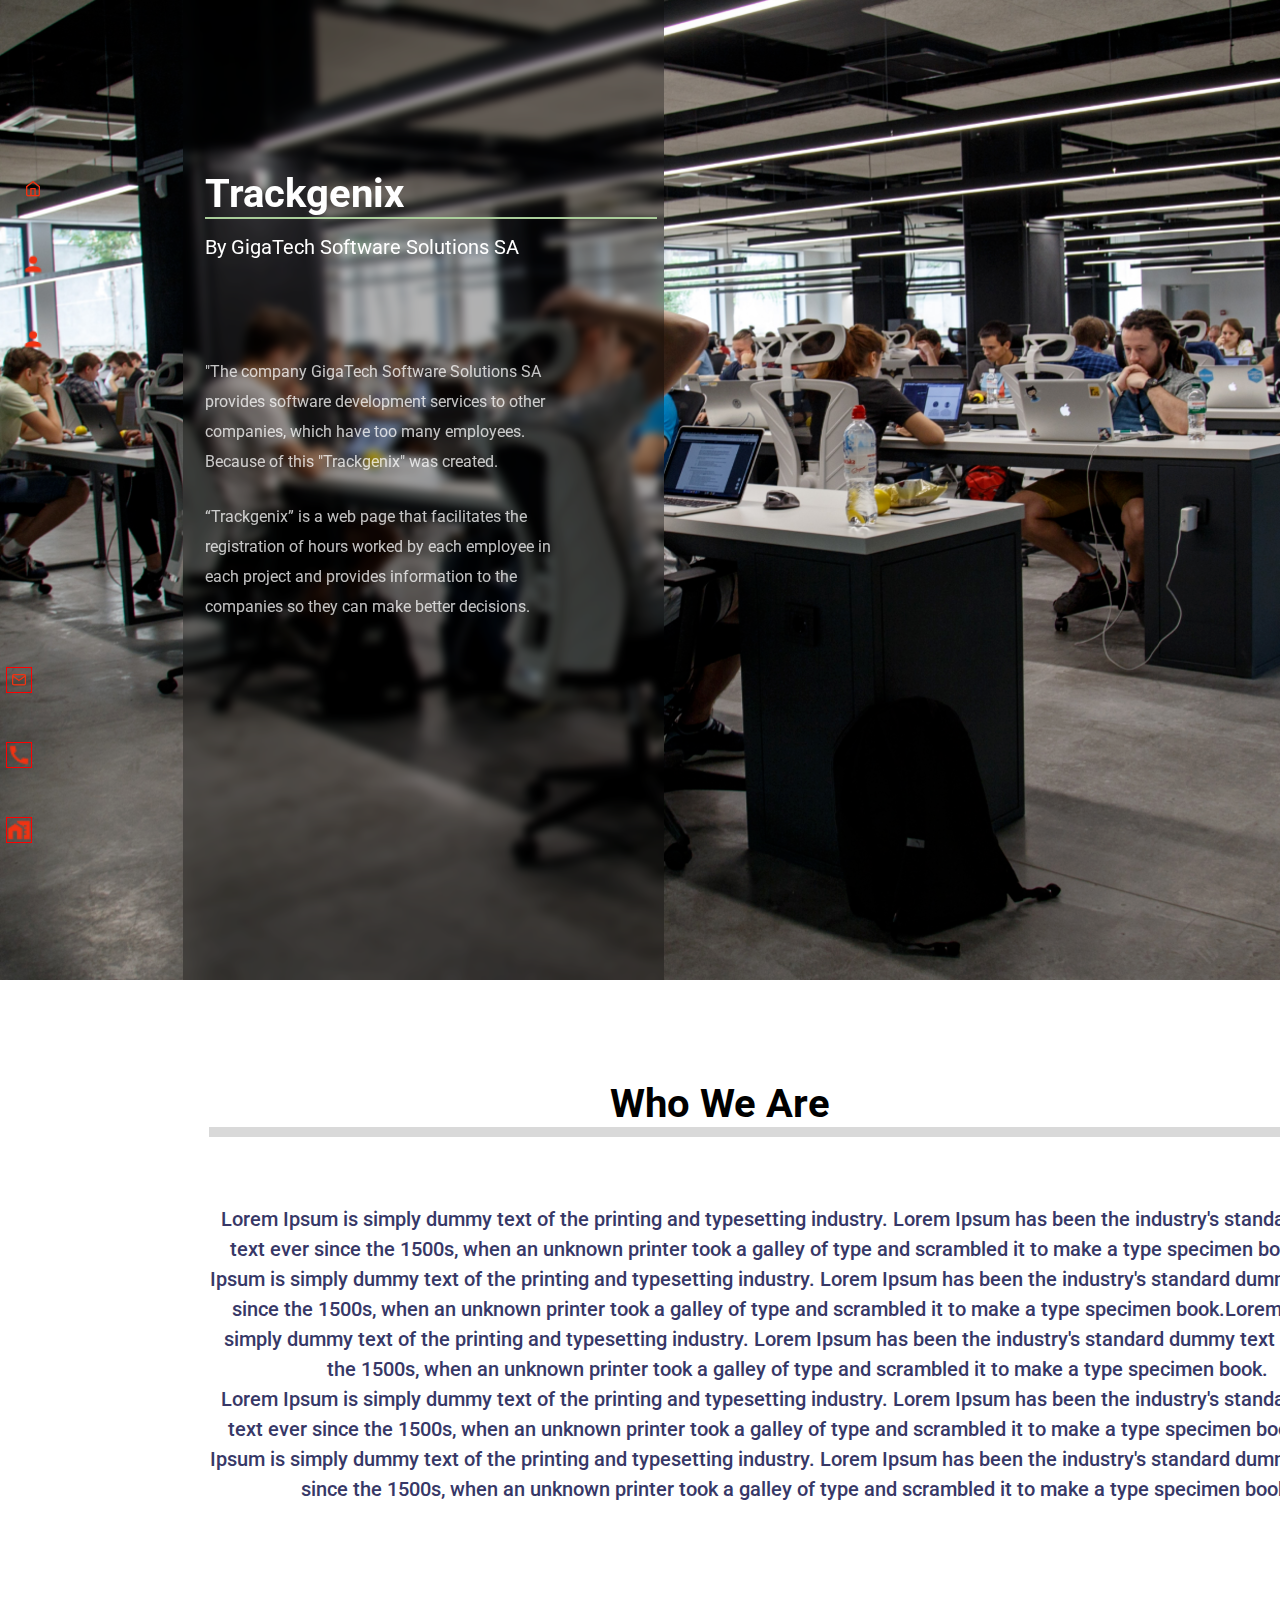
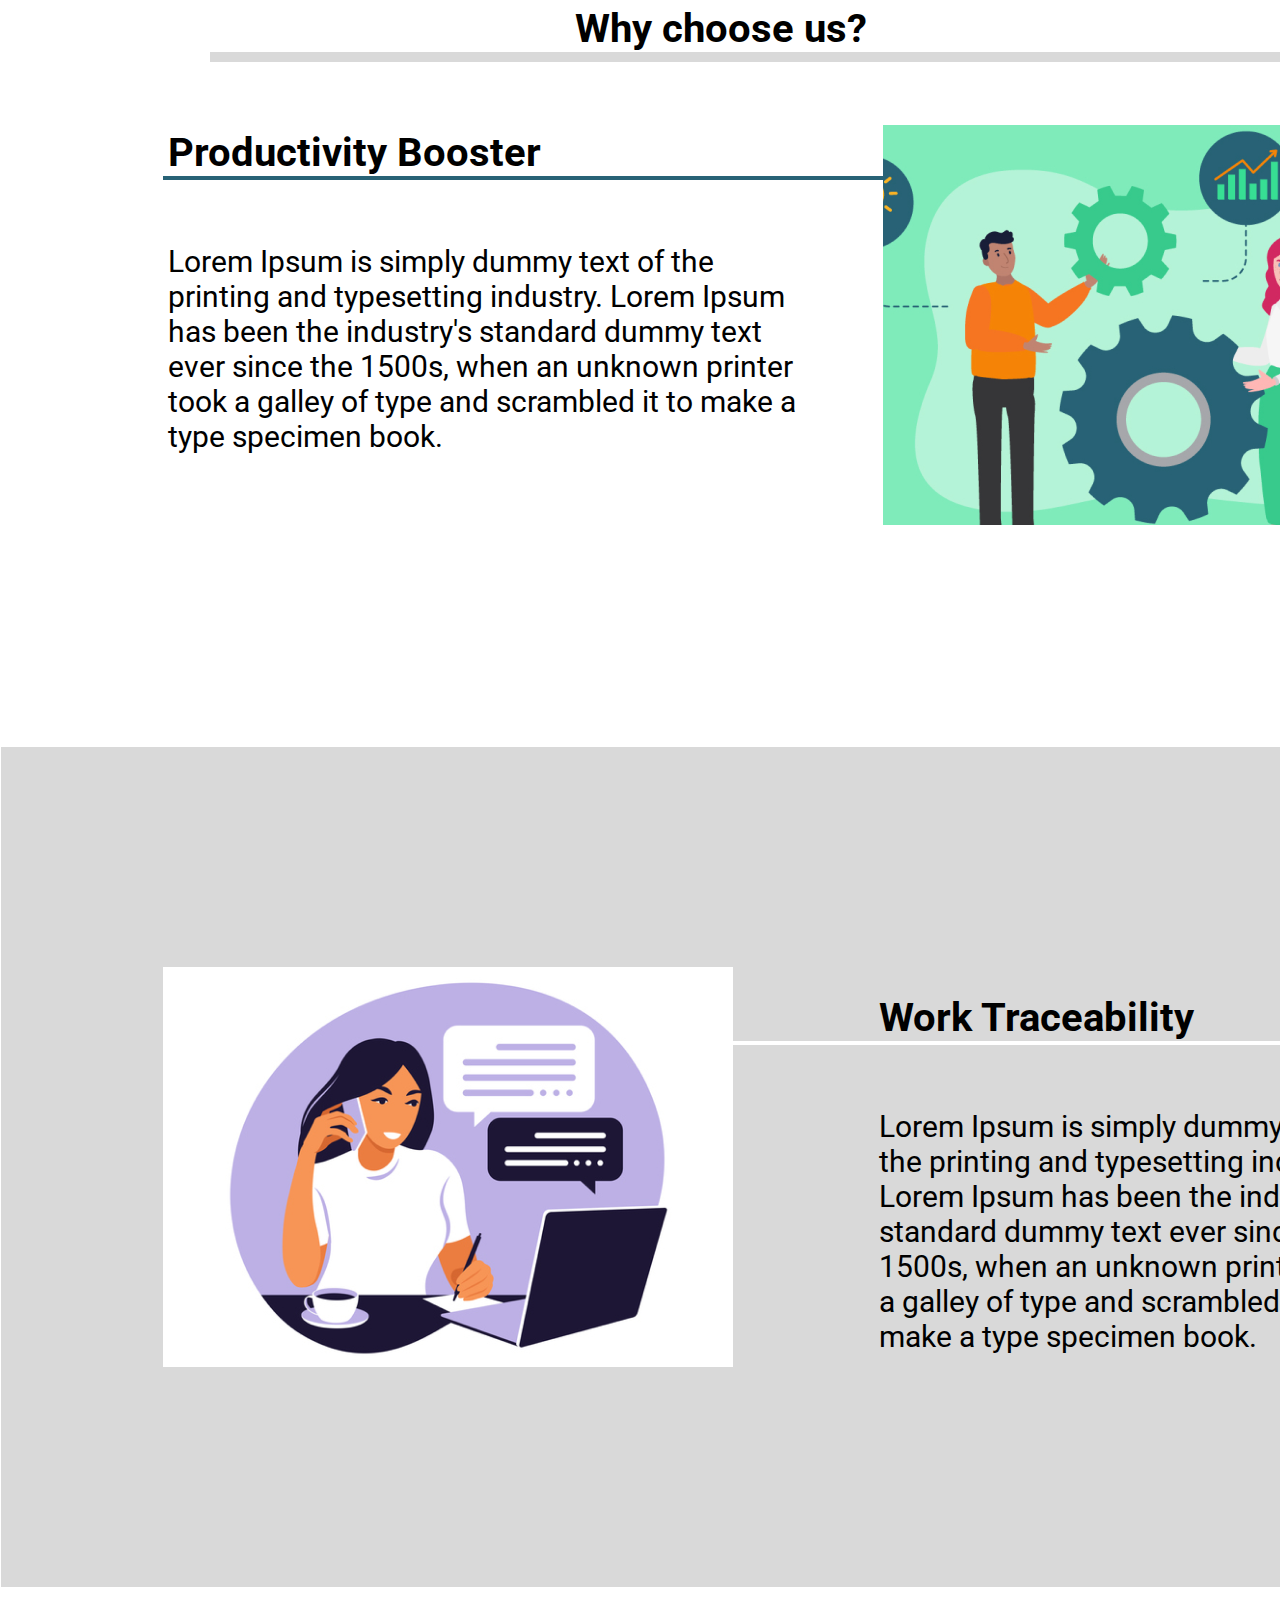
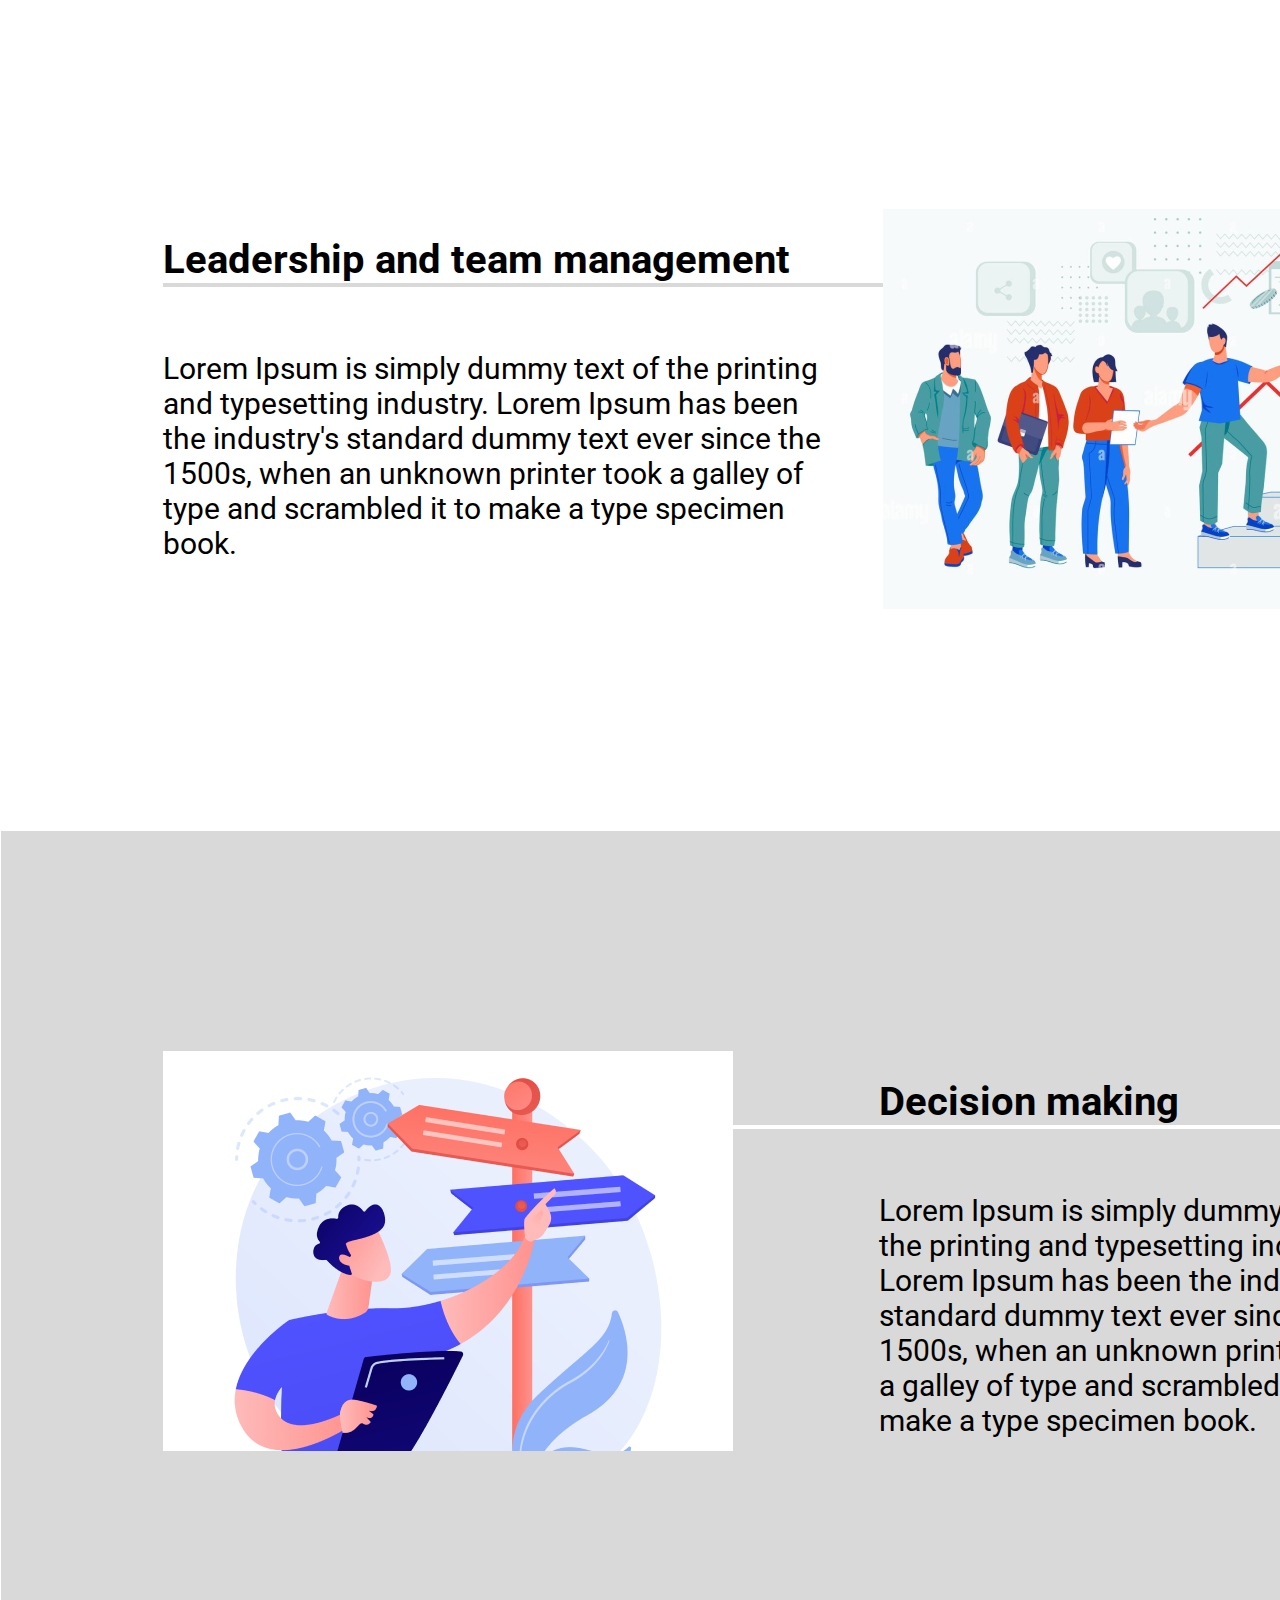
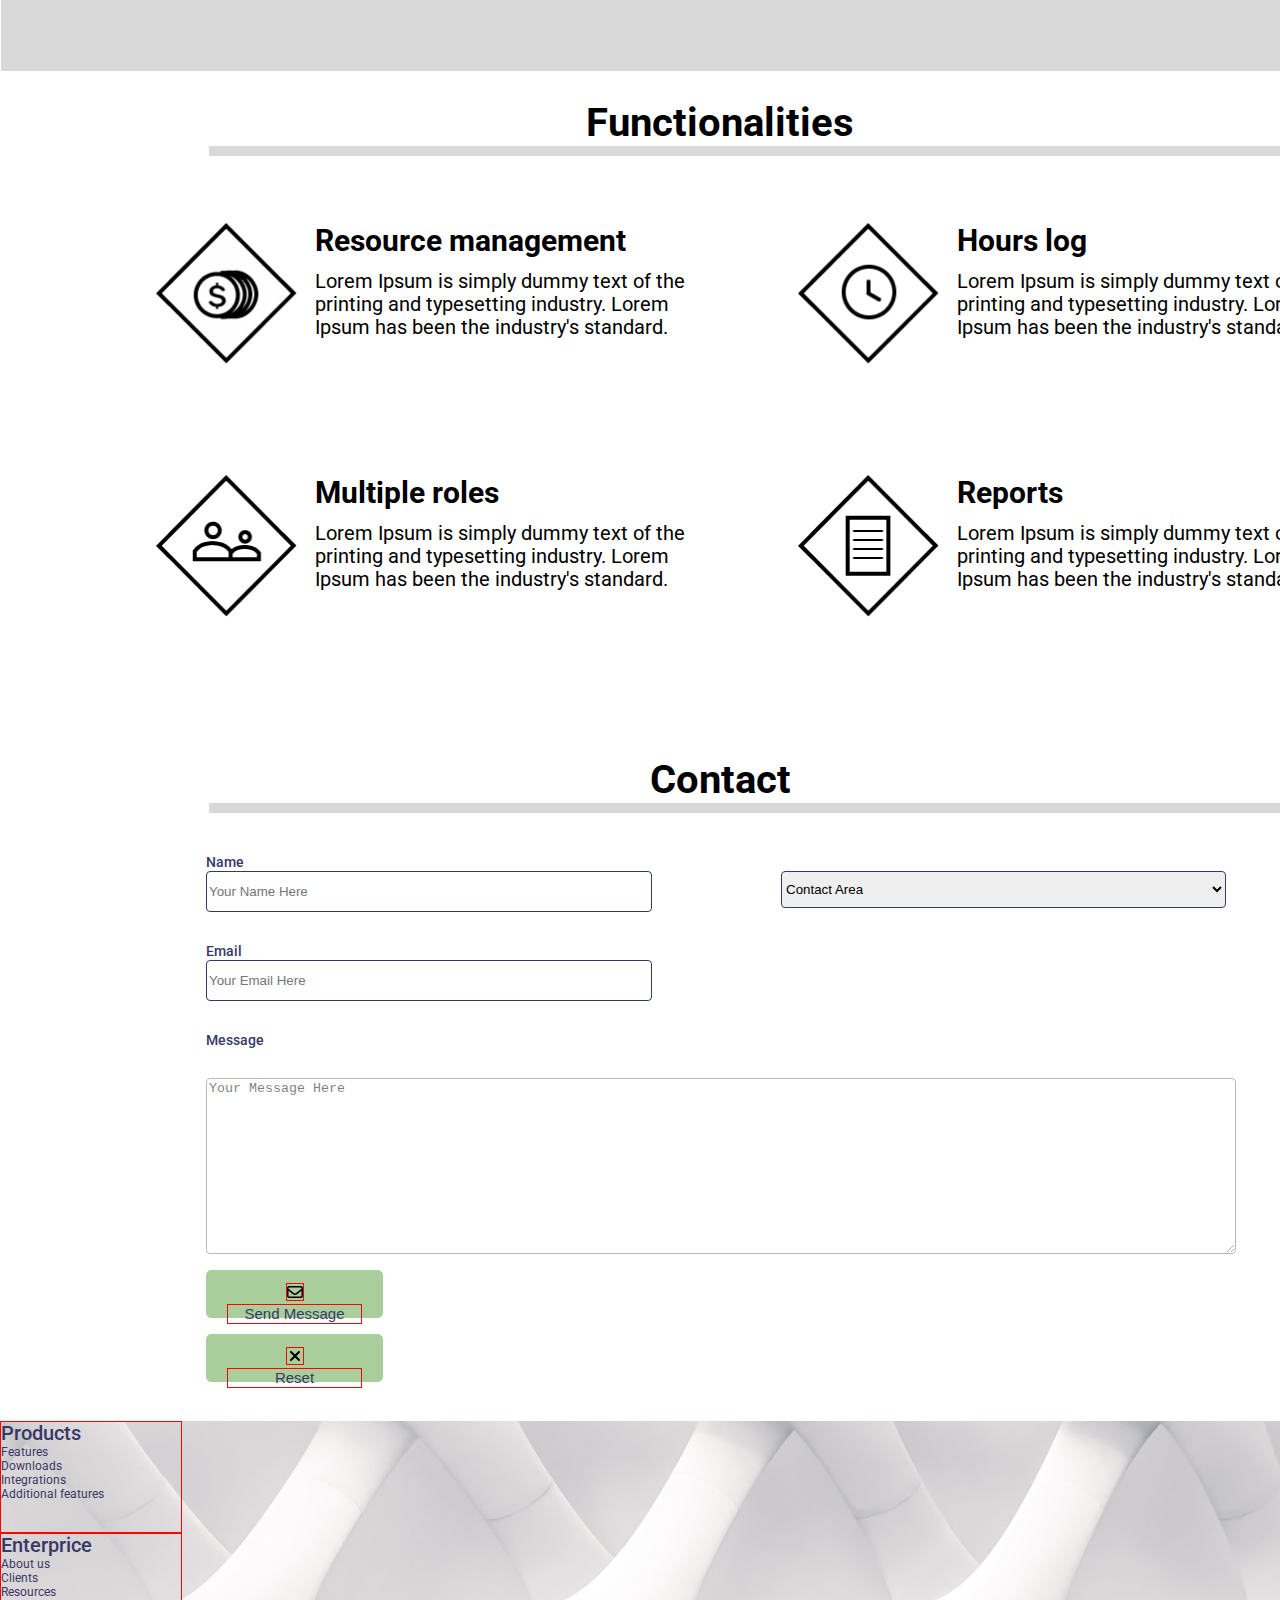
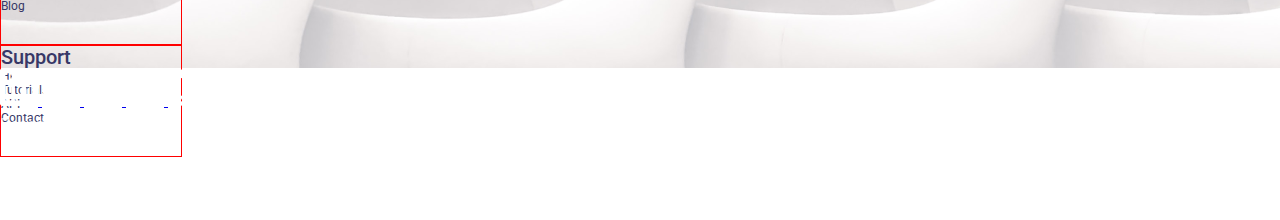
==== commit 2e23459f: "BaSP-W02-2022: Create list sectrion main stucture in style.css" ====
--- a/Semana-02/index.html
+++ b/Semana-02/index.html
@@ -7,8 +7,6 @@
         <link rel="stylesheet" href="./css/reset.css">
         <link rel="stylesheet" href="./css/style.css">
         <link href='http://fonts.googleapis.com/css?family=Roboto' rel='stylesheet' type='text/css'>
-        <link rel="stylesheet" href="path/to/font-awesome/css/font-awesome.min.css">
-        <title>Trackgenix</title>
     </head>
     <body>
         <header>
@@ -60,7 +58,7 @@
                 <ul>
                     <li>
                         <div class="nav-button-contact">
-                            <img src="./assets/Icons/mail.png" alt="Mail">
+                            <img src="./assets/Icons/MessageIcon.png" alt="Mail">
                             <p>trackgenix@gmail.com</p>
                         </div>
                     </li>
@@ -201,12 +199,18 @@
                         <label for="message">Message</label>
                         <textarea name="message" form="message" required>Your Message Here</textarea>
                     </div>
-                    <button type="submit" name="Submit" value="Send Message">Send Message</button>
-                    <button type="reset" name="Reset" value="Reset">Reset</button>
+                    <button type="submit" name="Submit" value="Send Message">
+                        <img src="./assets/Icons/envelope-regular.svg" alt="mail">
+                        <p>Send Message</p>
+                    </button>
+                    <button type="reset" name="Reset" value="Reset">
+                        <img src="./assets/Icons/xmark-solid.svg" alt="mail">
+                        <p>Reset</p>
+                    </button>
                 </div>
             </form>
-            <section>
-                <div>
+            <section id="card-list">
+                <div class="card-list-info">
                     <h4>Products</h4>
                     <ol>
                         <li>Features</li>
@@ -215,7 +219,7 @@
                         <li>Additional features</li>
                     </ol>
                 </div>
-                <div>
+                <div class="card-list-info">
                     <h4>Enterprice</h4>
                     <ol>
                         <li>About us</li>
@@ -224,7 +228,7 @@
                         <li>Blog</li>
                     </ol>
                 </div>
-                <div>
+                <div class="card-list-info">
                     <h4>Support</h4>
                     <ol>
                         <li>Help</li>
--- a/Semana-02/css/style.css
+++ b/Semana-02/css/style.css
@@ -292,7 +292,6 @@
 /* -------------- Functionalities -------------------- */
 section{
     height: 630px;
-    border: 1px solid red;
 }
 section h3{
     margin-top: 27px;
@@ -329,7 +328,6 @@
 
 form{
     height: 665px;
-    border: 1px solid red;
 }
 
 .form{
@@ -391,4 +389,64 @@
     margin-top: 29px;
     border-radius: 4px;
     opacity: 0.5;
+}
+
+form button{
+    padding: 12px 20px;
+    gap: 10px;
+    width: 177px;
+    height: 48px;
+    left: 206px;
+    top: 563px;
+    background: #AACE9B;
+    border-radius: 5px;
+}
+
+button{
+    float: left;
+    margin-top: 16px;
+    margin-right: 735px;
+    border:1px solid #AACE9B;
+
+}
+button p{
+    font-size: 15px;
+    line-height: 18px;
+    text-align: center;
+    color: #373867;
+    border:1px solid red;
+}
+
+button img{
+    width: 16px;
+    height: 16px;
+    border:1px solid red;
+}
+
+/* -------------- List -------------------- */
+
+#card-list{
+    height: 247px;
+    background-image:url(../assets/list-picture.png);
+}
+
+.card-list-info{
+    width: 180px;
+    height: 110px;
+    border:1px solid red;
+}
+
+.card-list-info h4{
+    font-weight: 500;
+    font-size: 20px;
+    line-height: 23px;
+    color: #373867;
+}
+
+
+.card-list-info li{
+    font-weight: 400;
+    font-size: 12px;
+    line-height: 14px;
+    color: #373867;
 }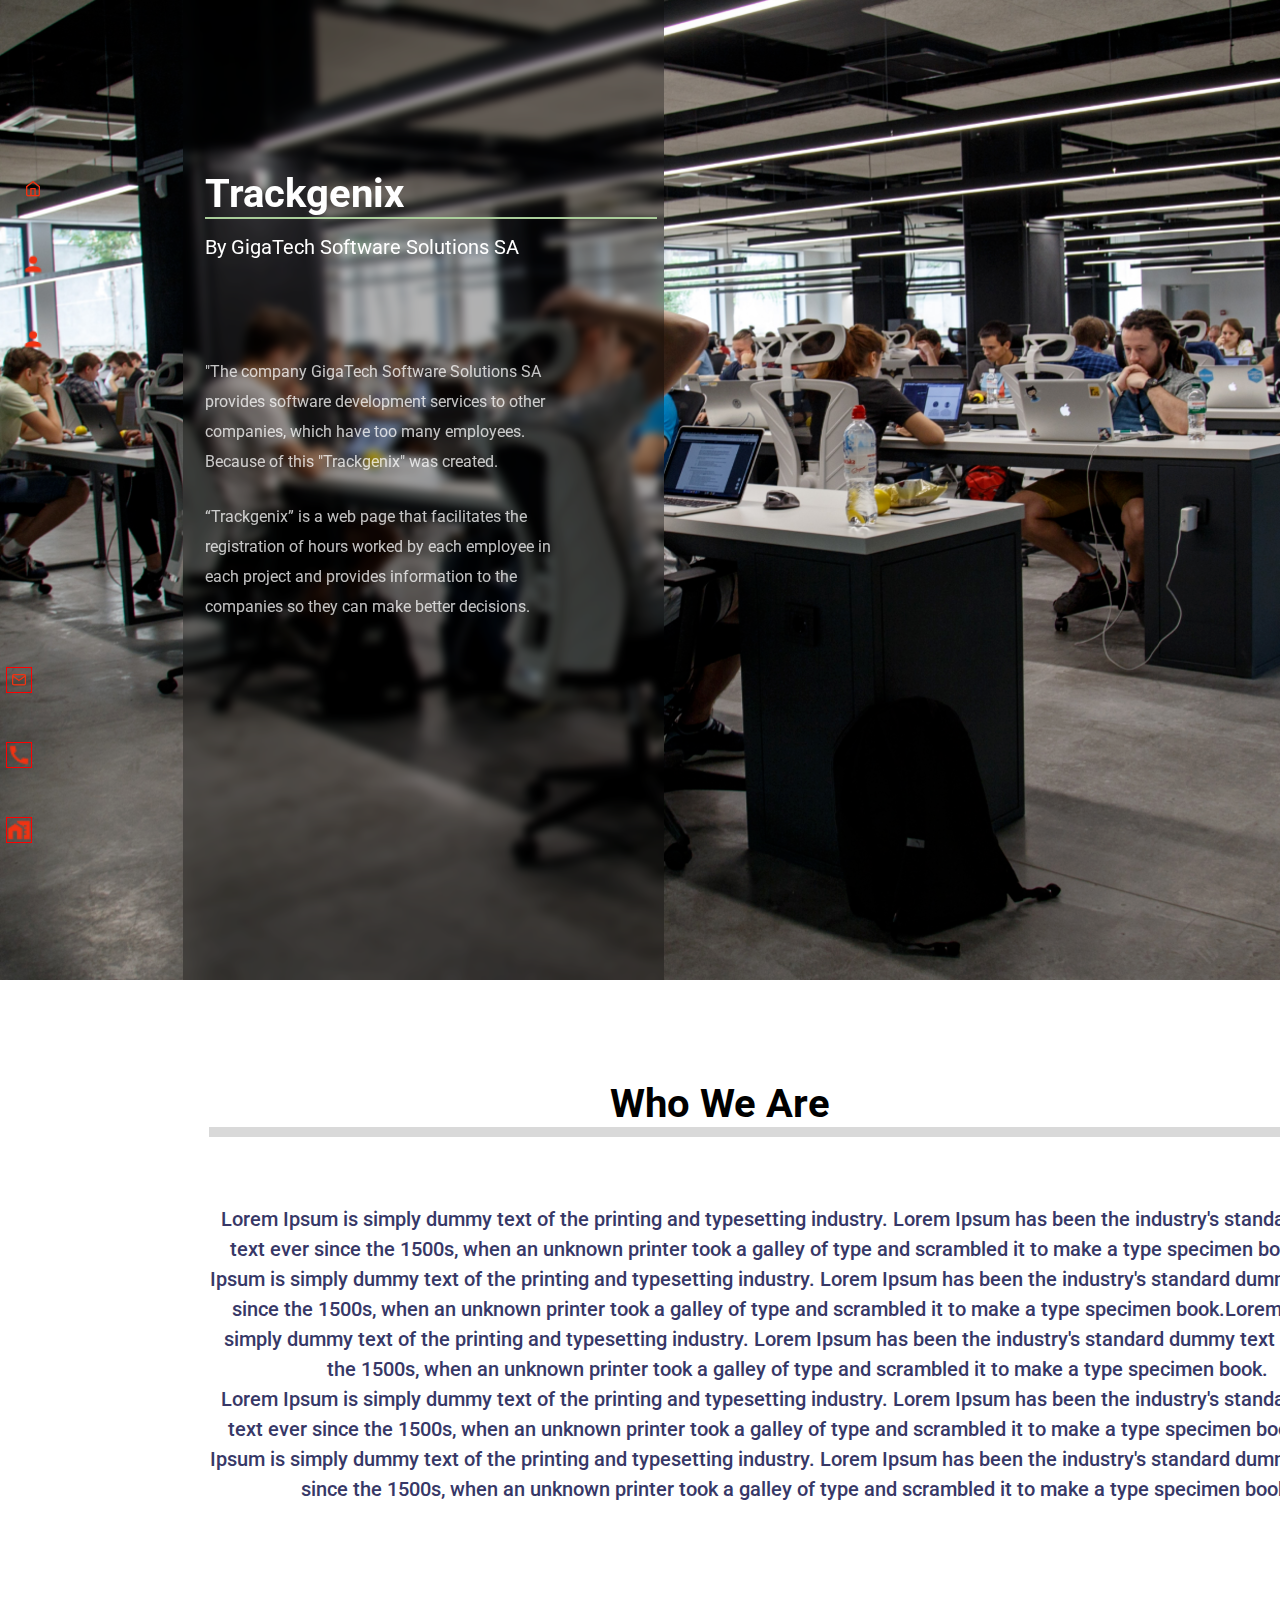
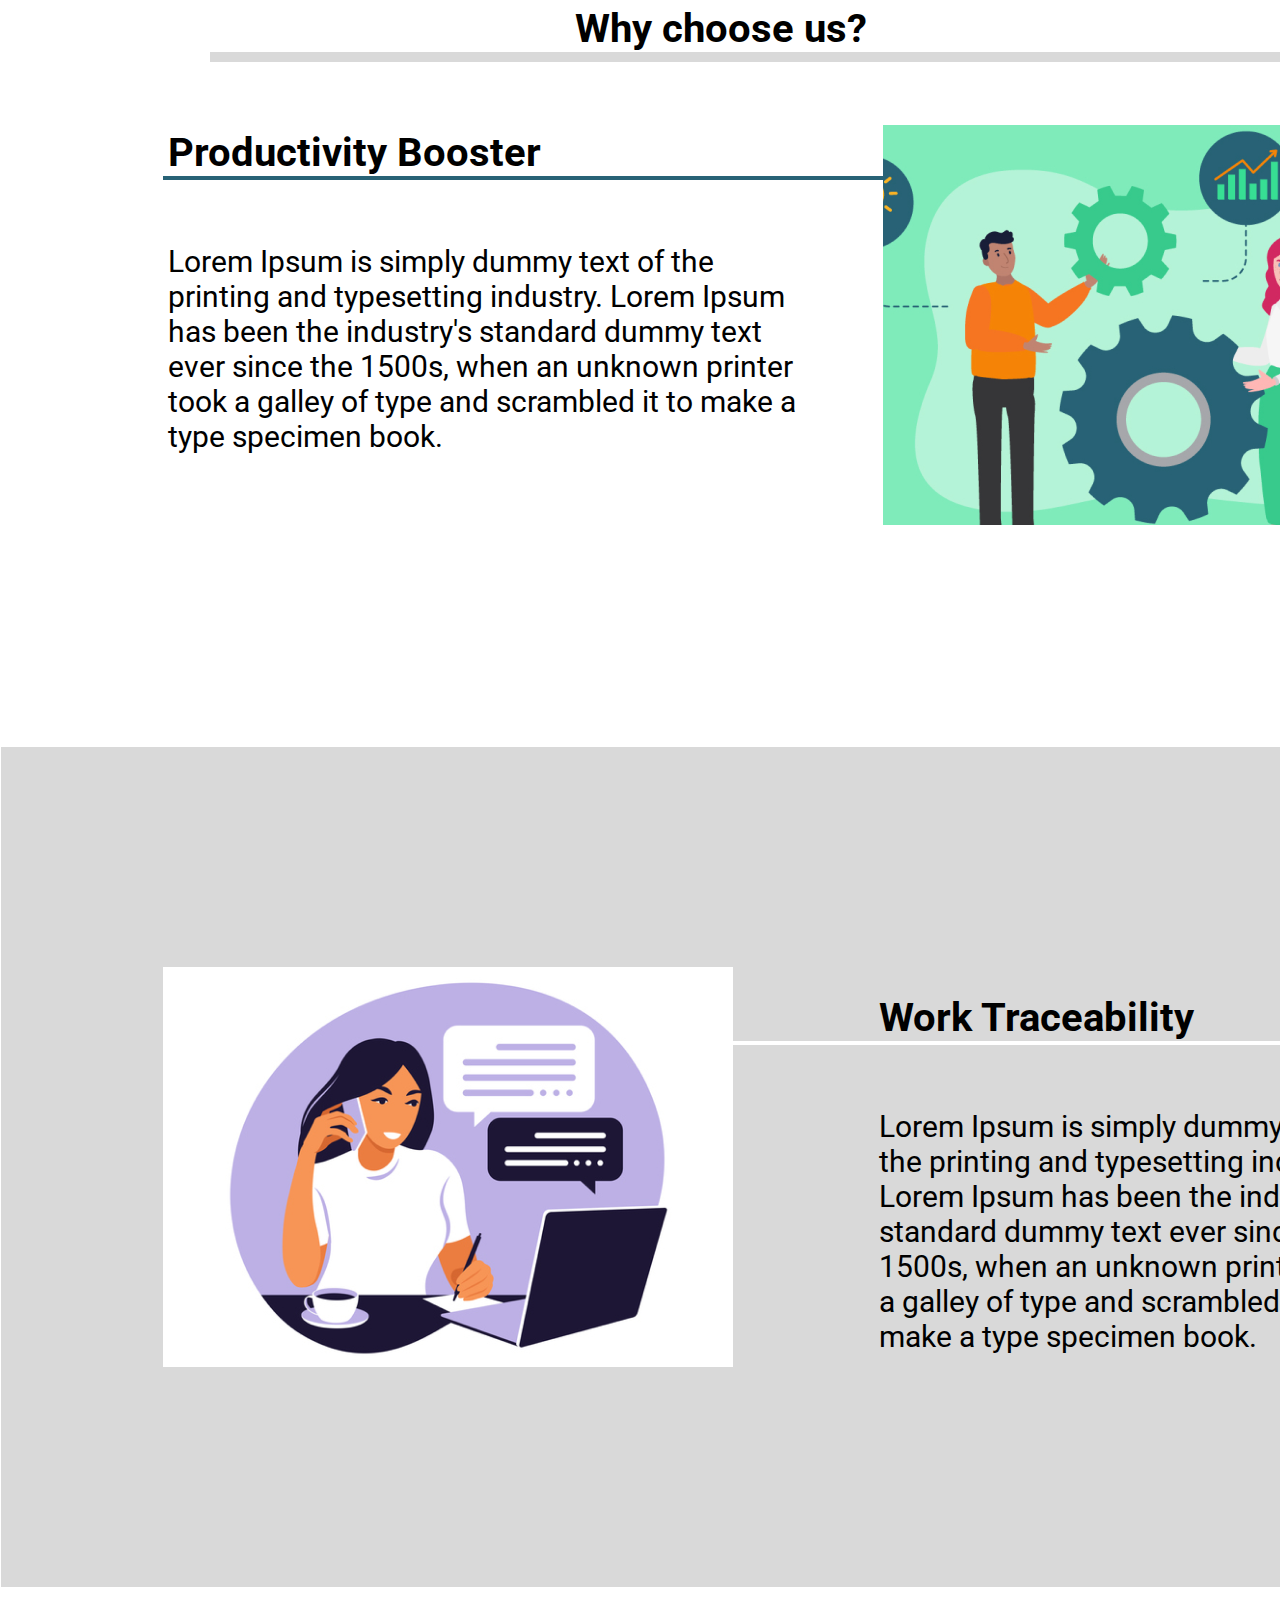
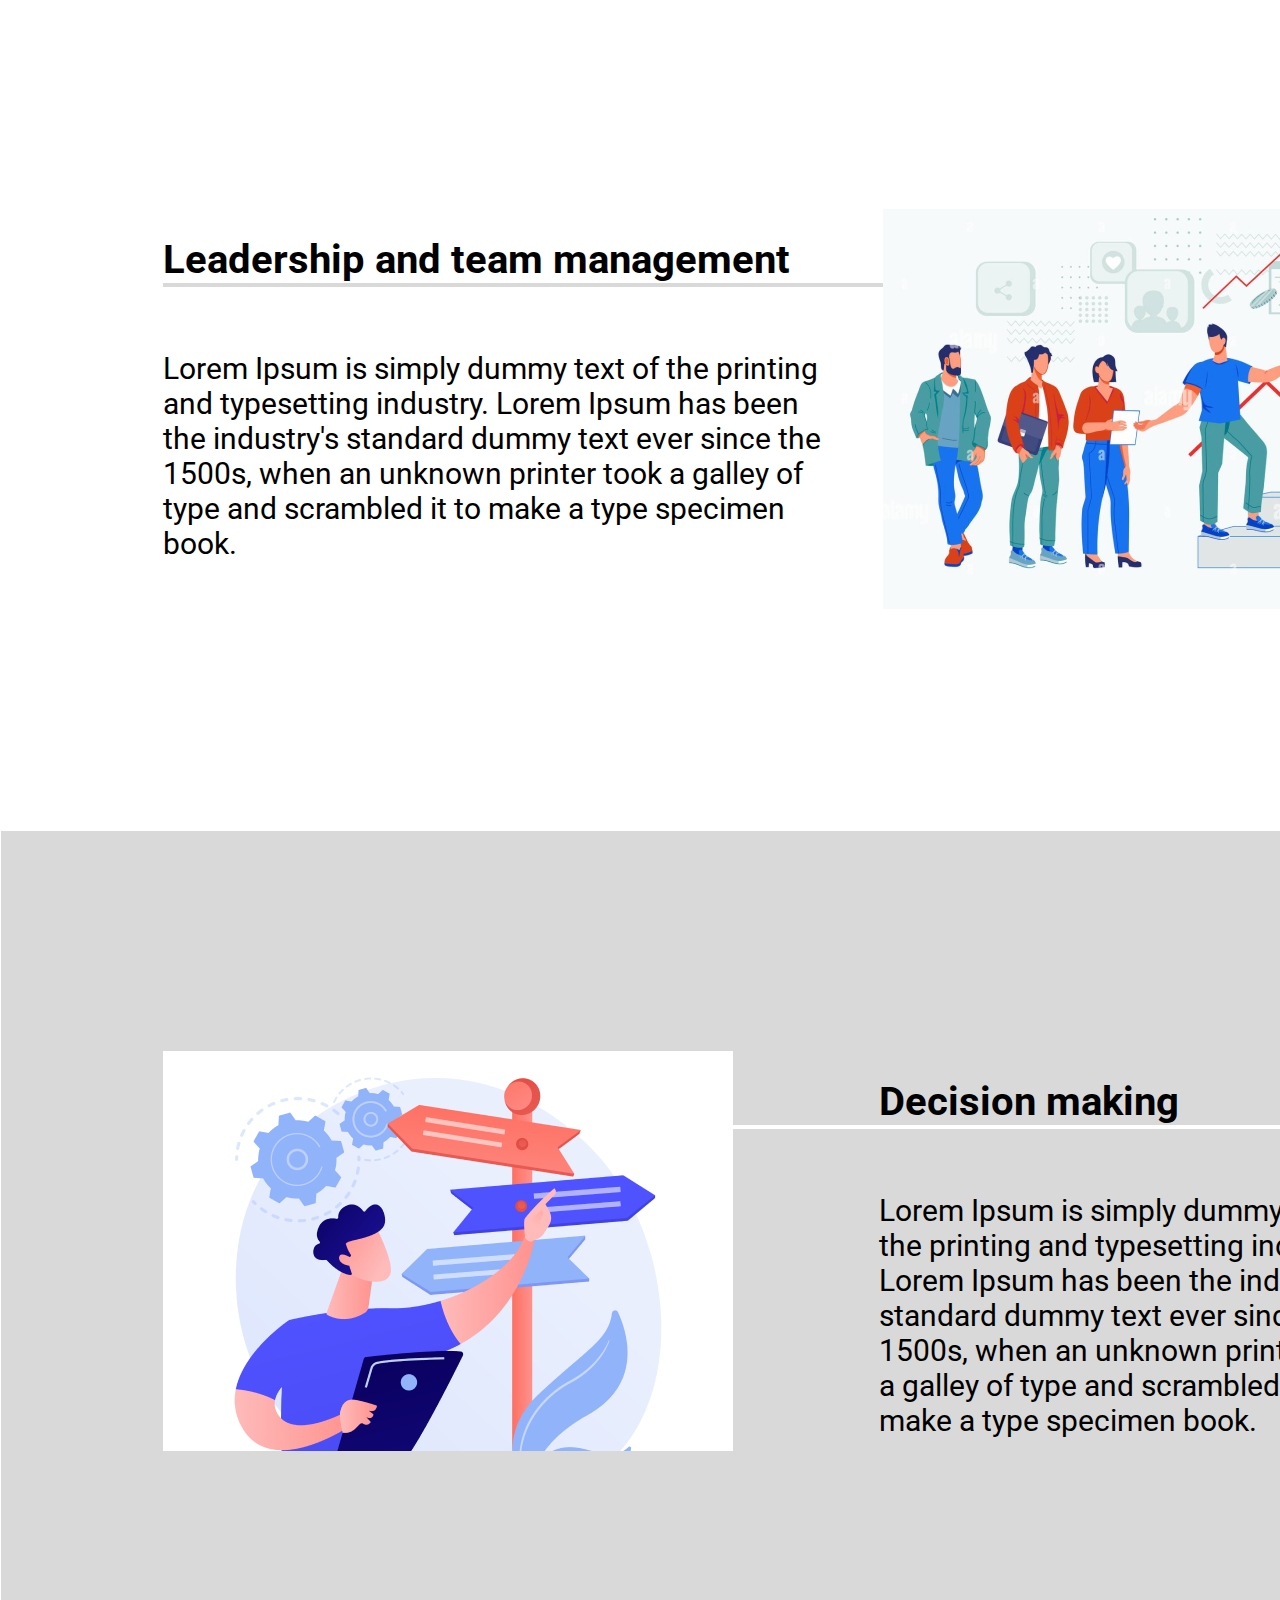
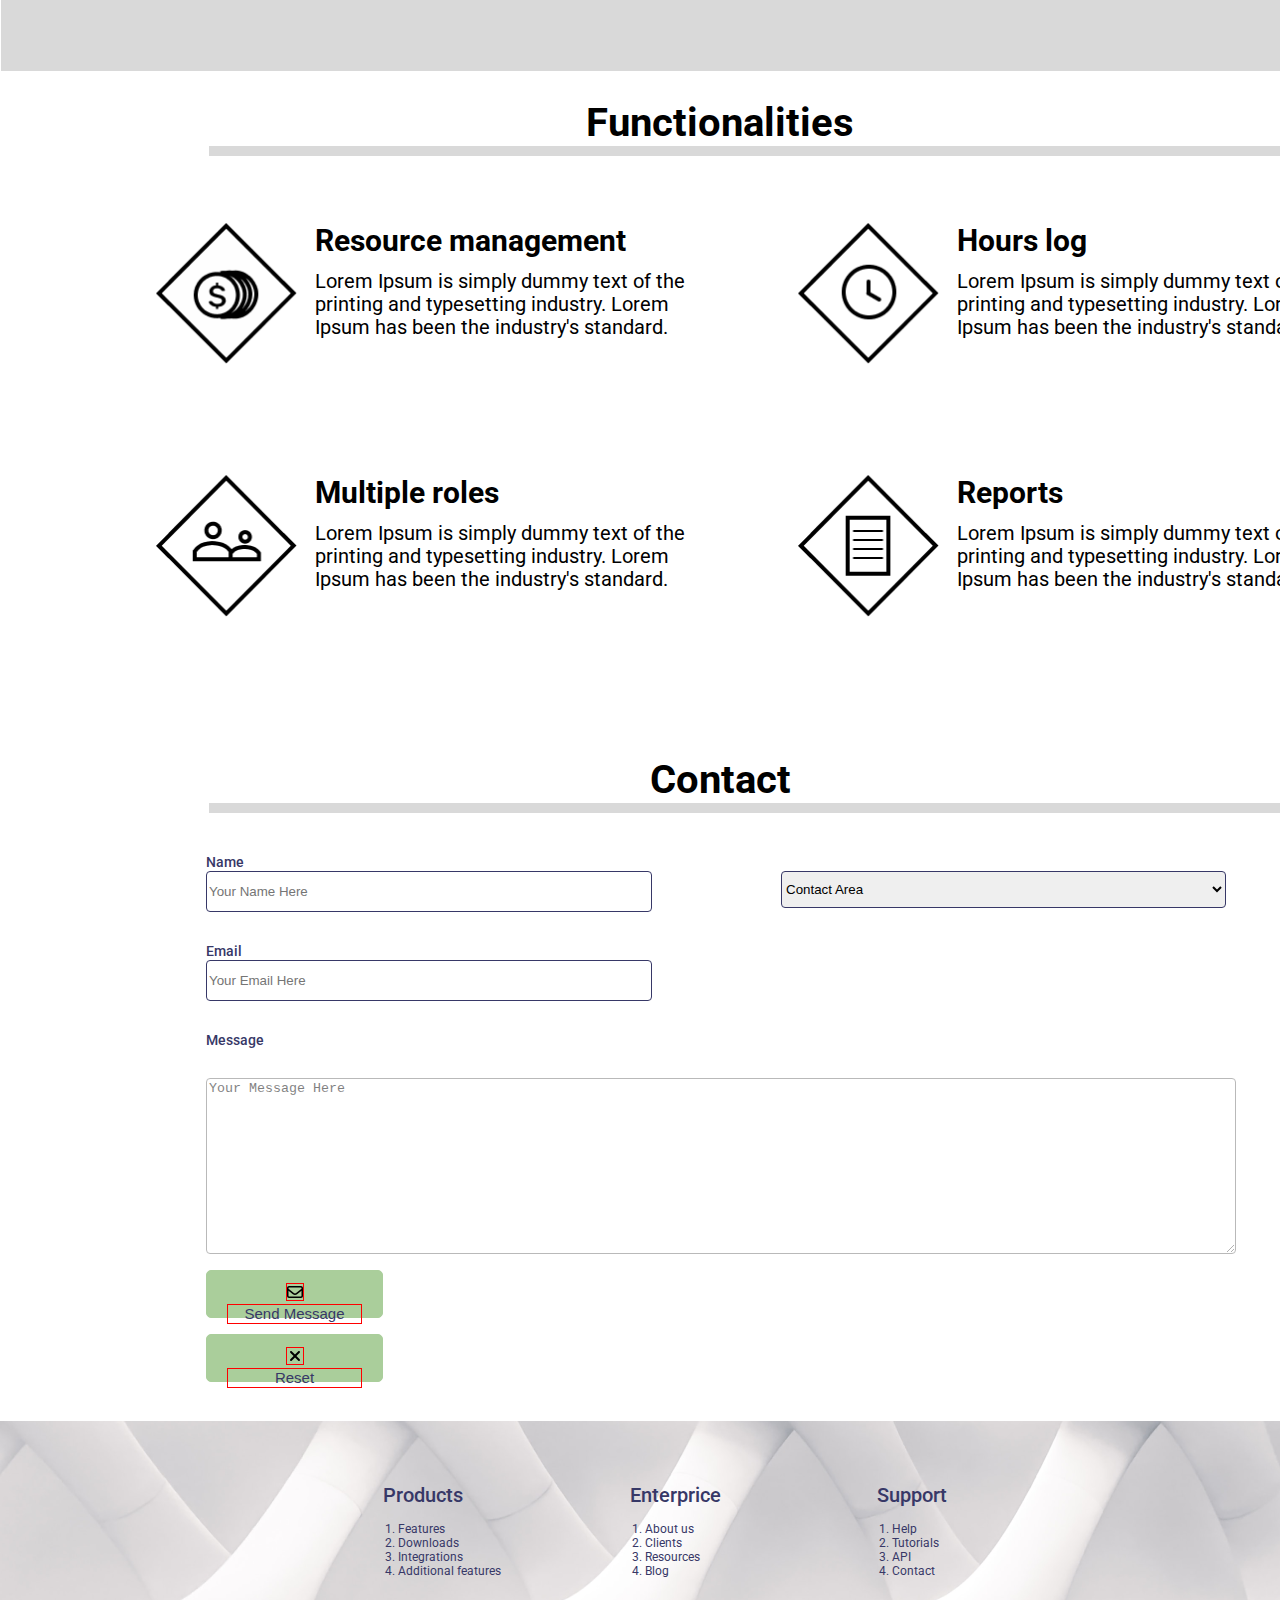
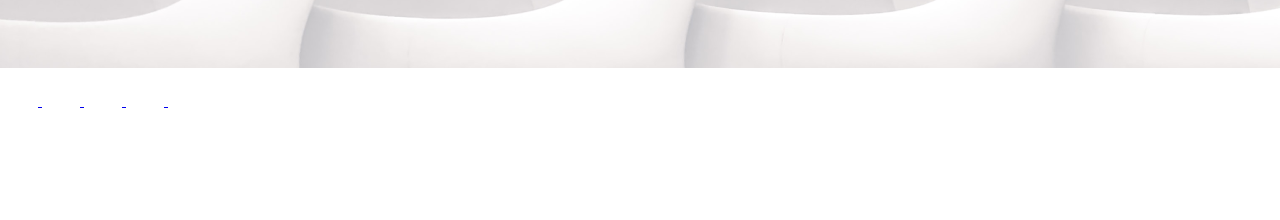
==== commit d74a29a0: "BaSP-W02-2022: Finish list section in style.css" ====
--- a/Semana-02/index.html
+++ b/Semana-02/index.html
@@ -210,32 +210,34 @@
                 </div>
             </form>
             <section id="card-list">
-                <div class="card-list-info">
-                    <h4>Products</h4>
-                    <ol>
-                        <li>Features</li>
-                        <li>Downloads</li>
-                        <li>Integrations</li>
-                        <li>Additional features</li>
-                    </ol>
-                </div>
-                <div class="card-list-info">
-                    <h4>Enterprice</h4>
-                    <ol>
-                        <li>About us</li>
-                        <li>Clients</li>
-                        <li>Resources</li>
-                        <li>Blog</li>
-                    </ol>
-                </div>
-                <div class="card-list-info">
-                    <h4>Support</h4>
-                    <ol>
-                        <li>Help</li>
-                        <li>Tutorials</li>
-                        <li>API</li>
-                        <li>Contact</li>
-                    </ol>
+                <div class="card-list">
+                    <div class="card-list-info">
+                        <h4>Products</h4>
+                        <ol>
+                            <li>Features</li>
+                            <li>Downloads</li>
+                            <li>Integrations</li>
+                            <li>Additional features</li>
+                        </ol>
+                    </div>
+                    <div class="card-list-info">
+                        <h4>Enterprice</h4>
+                        <ol>
+                            <li>About us</li>
+                            <li>Clients</li>
+                            <li>Resources</li>
+                            <li>Blog</li>
+                        </ol>
+                    </div>
+                    <div class="card-list-info">
+                        <h4>Support</h4>
+                        <ol>
+                            <li>Help</li>
+                            <li>Tutorials</li>
+                            <li>API</li>
+                            <li>Contact</li>
+                        </ol>
+                    </div>
                 </div>
             </section>
         </main>
--- a/Semana-02/css/style.css
+++ b/Semana-02/css/style.css
@@ -430,10 +430,18 @@
     background-image:url(../assets/list-picture.png);
 }
 
+.card-list{
+    height: 100%;
+    width: 750px;
+    margin-left: 383px;
+}
+
 .card-list-info{
+    float: left;
+    margin-top: 63px;
+    margin-right:67px;
     width: 180px;
     height: 110px;
-    border:1px solid red;
 }
 
 .card-list-info h4{
@@ -444,7 +452,9 @@
 }
 
 
-.card-list-info li{
+.card-list-info ol{
+    margin-left: 15px;
+    margin-top: 15px;
     font-weight: 400;
     font-size: 12px;
     line-height: 14px;
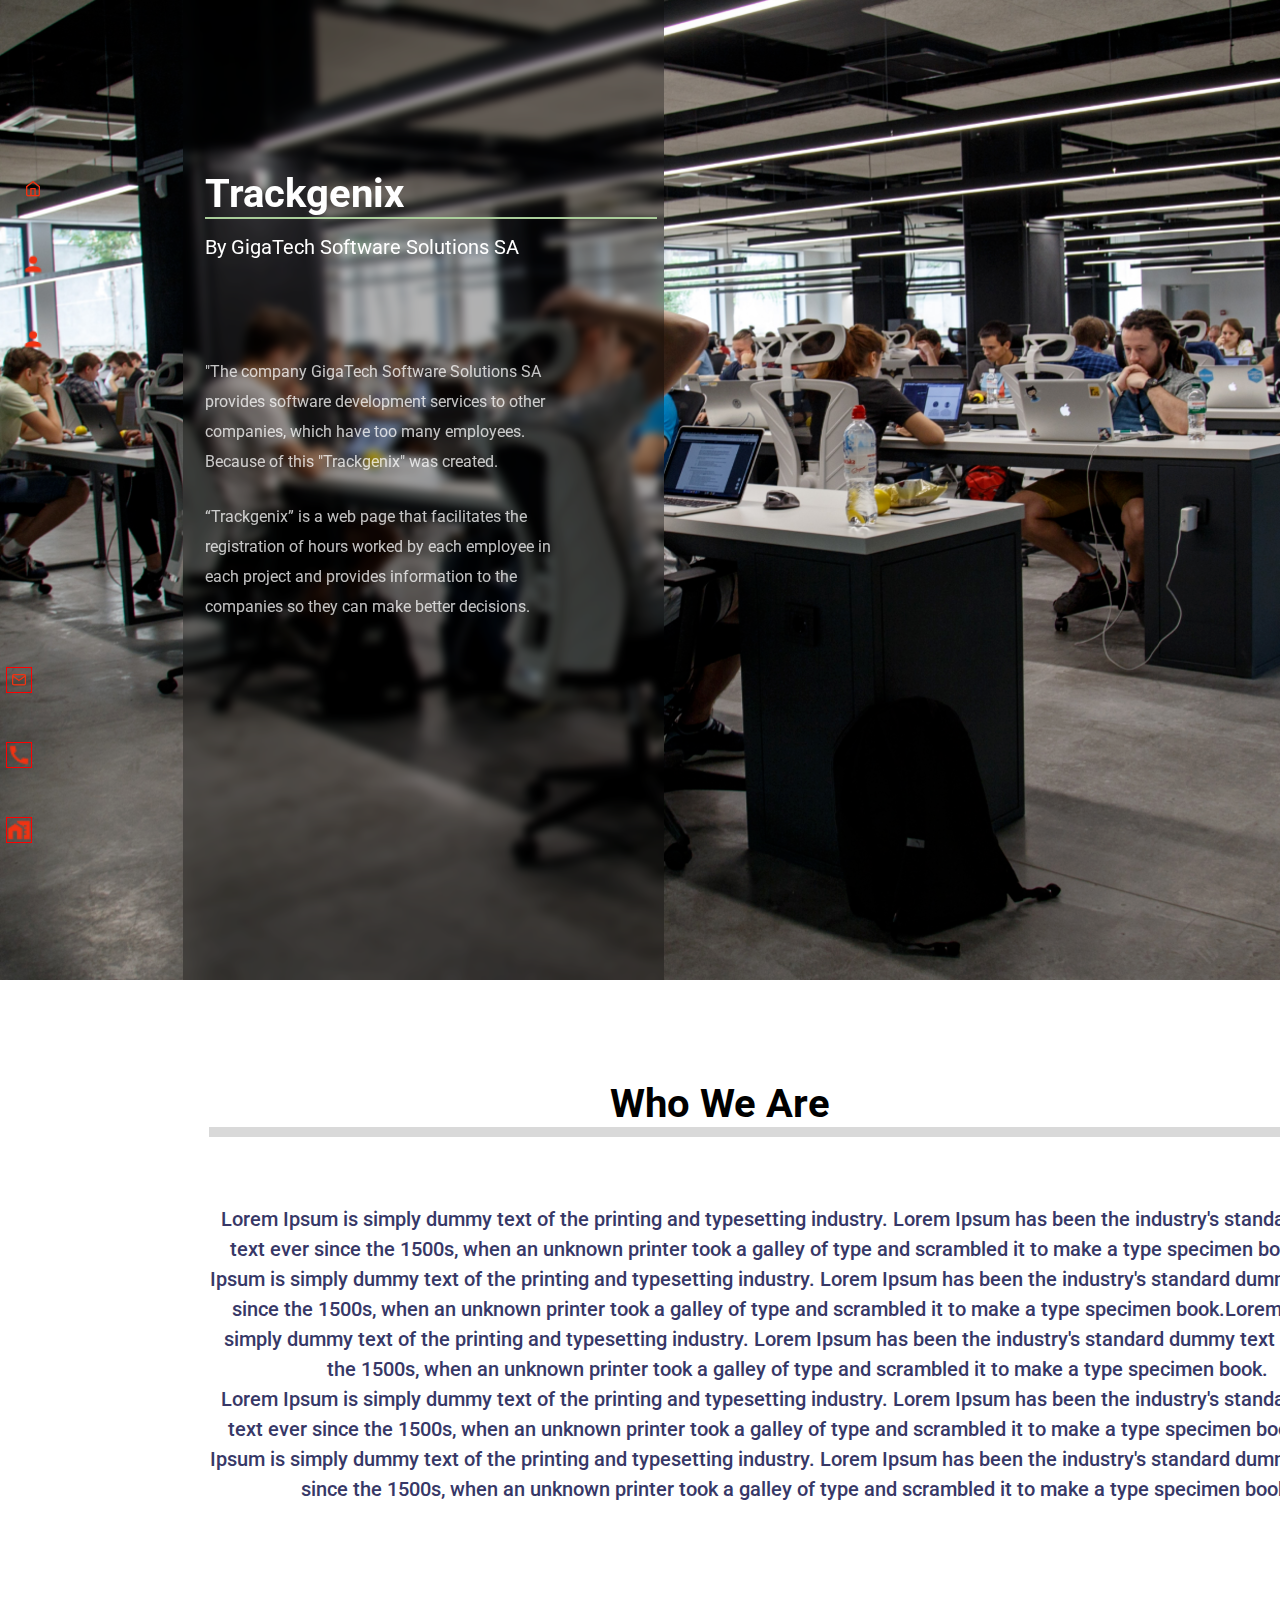
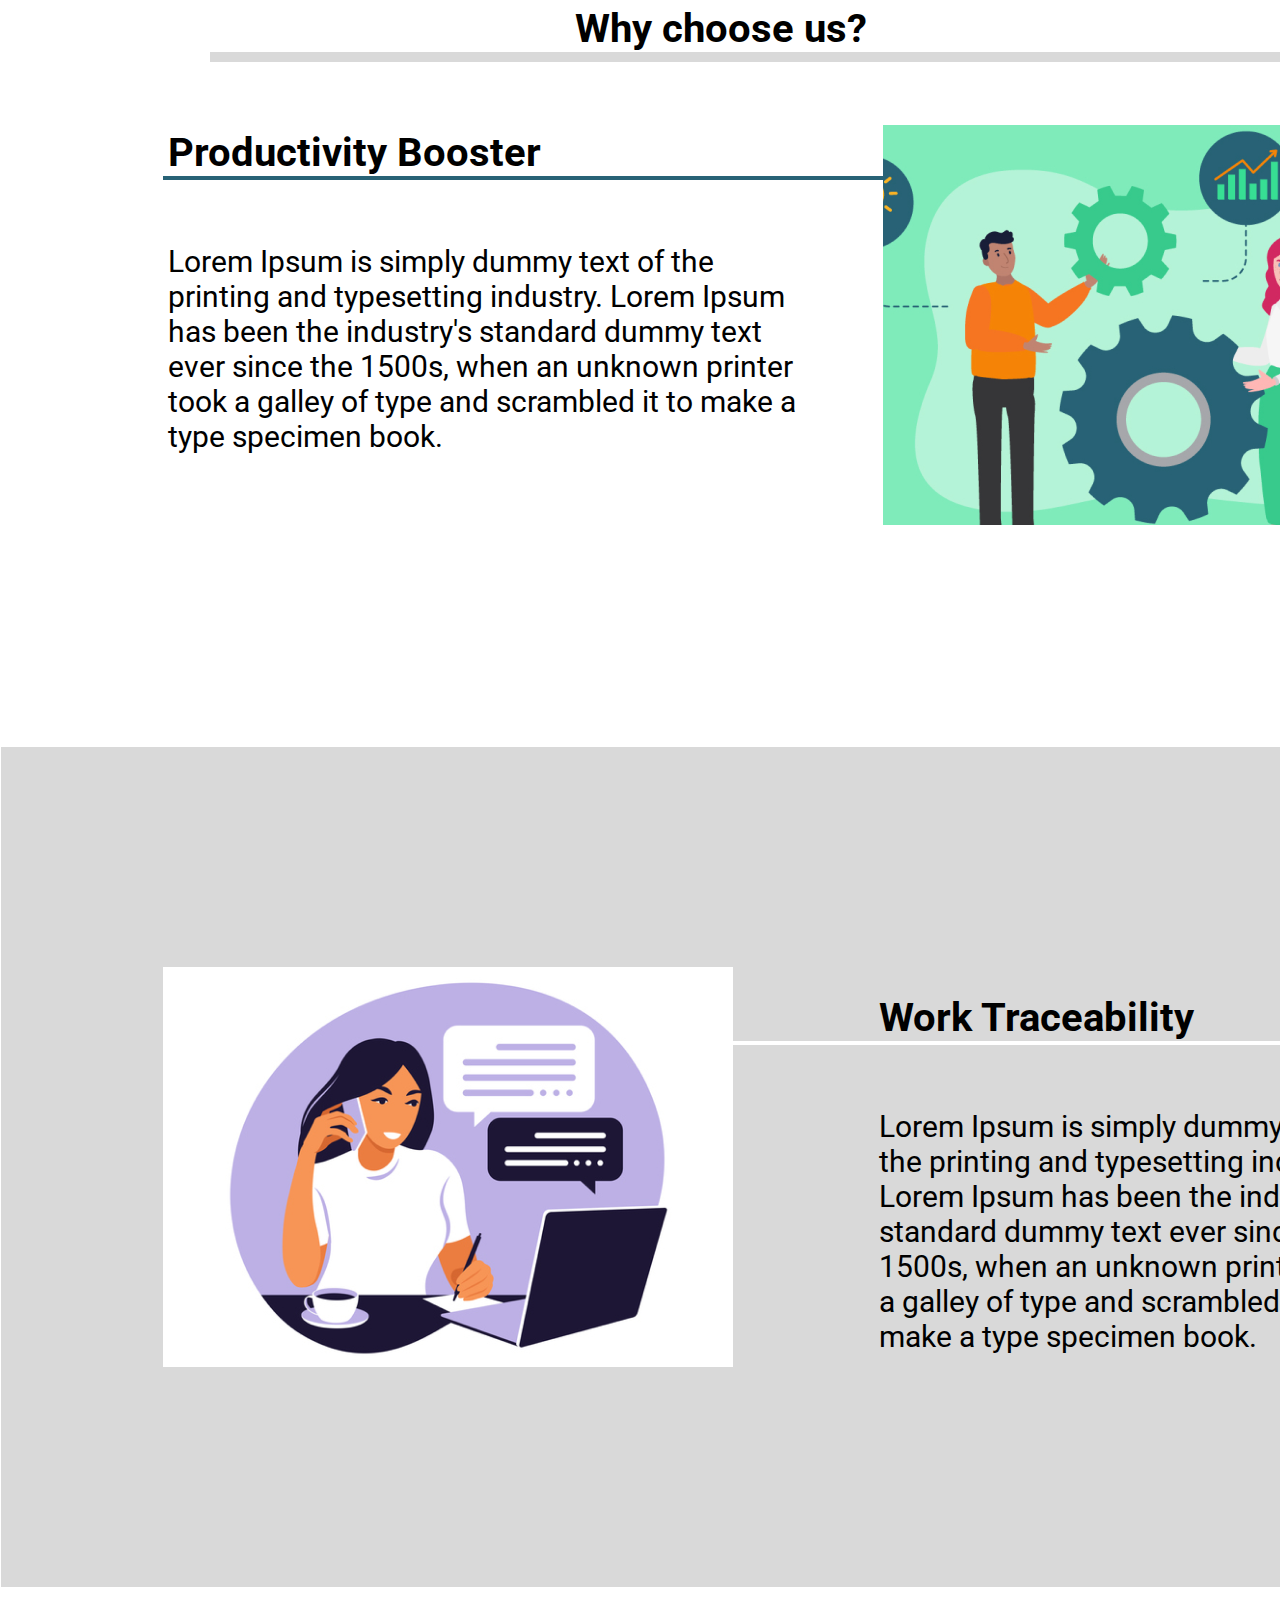
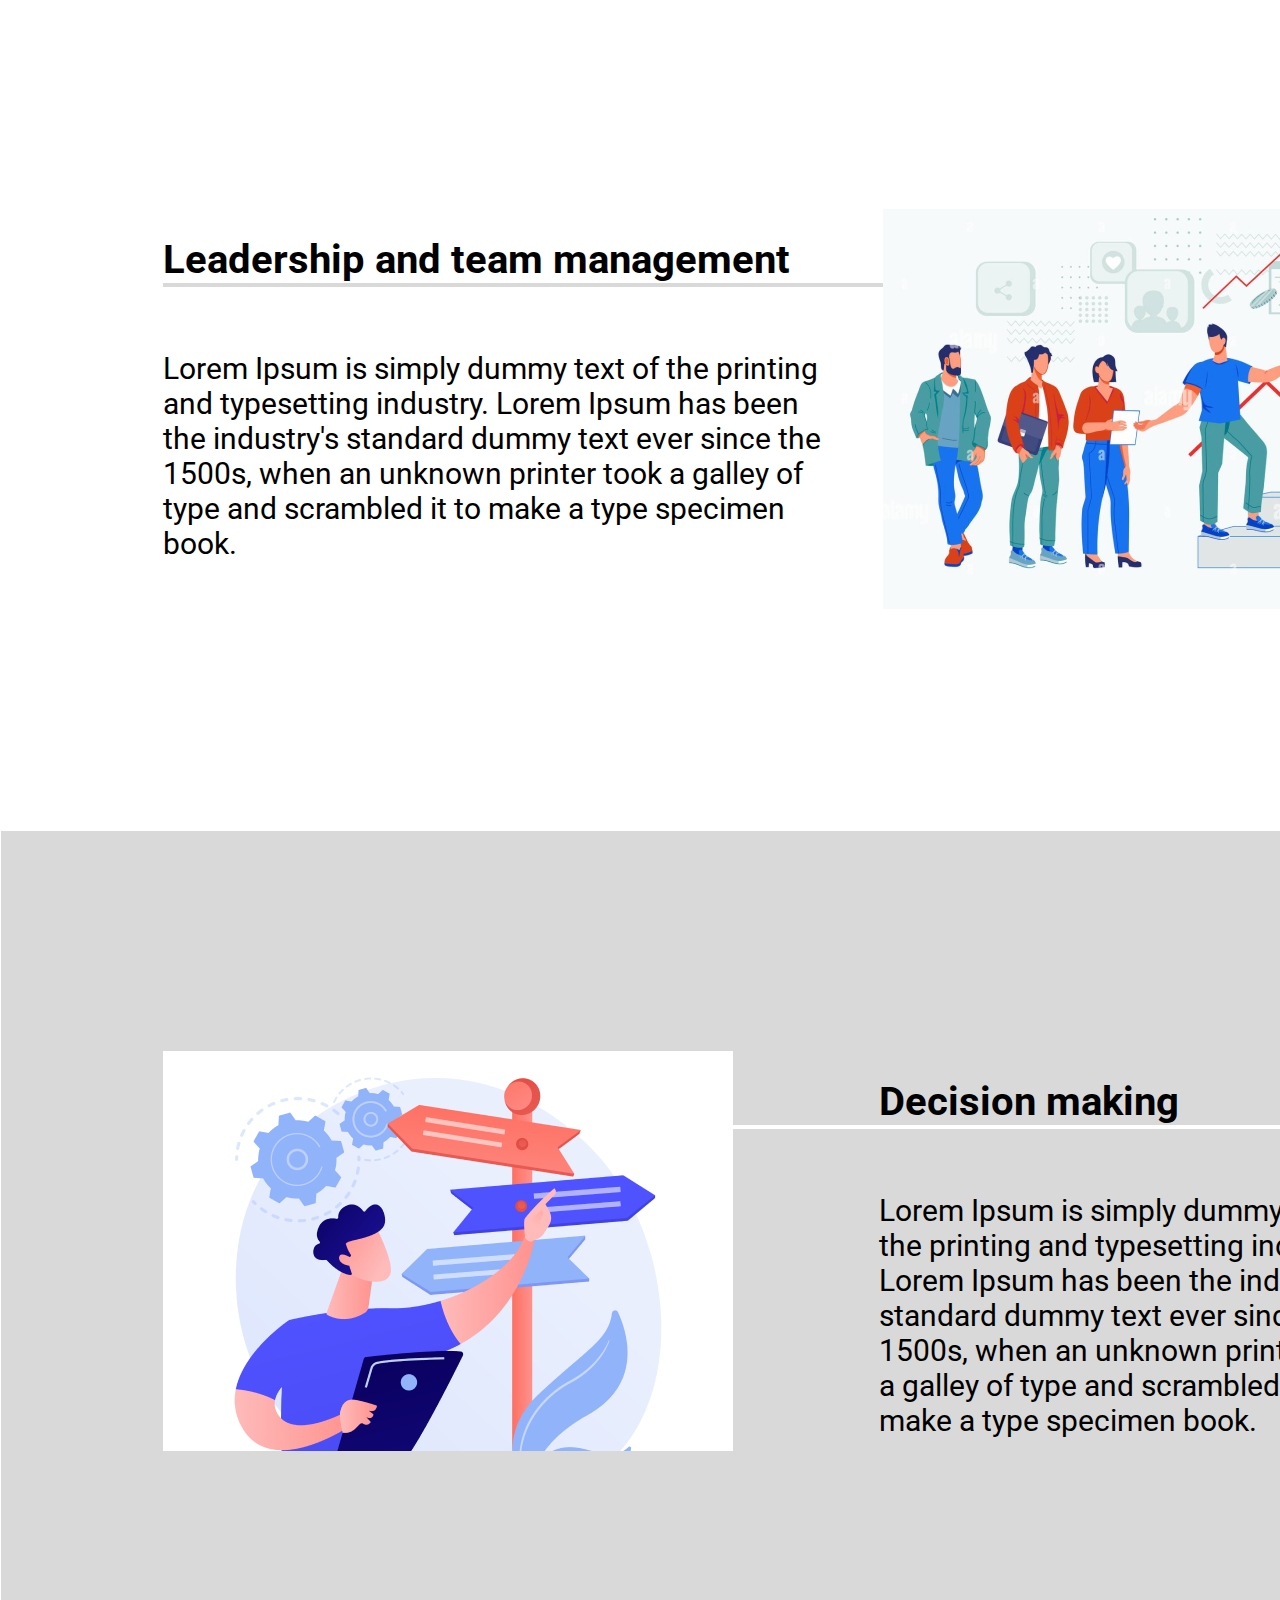
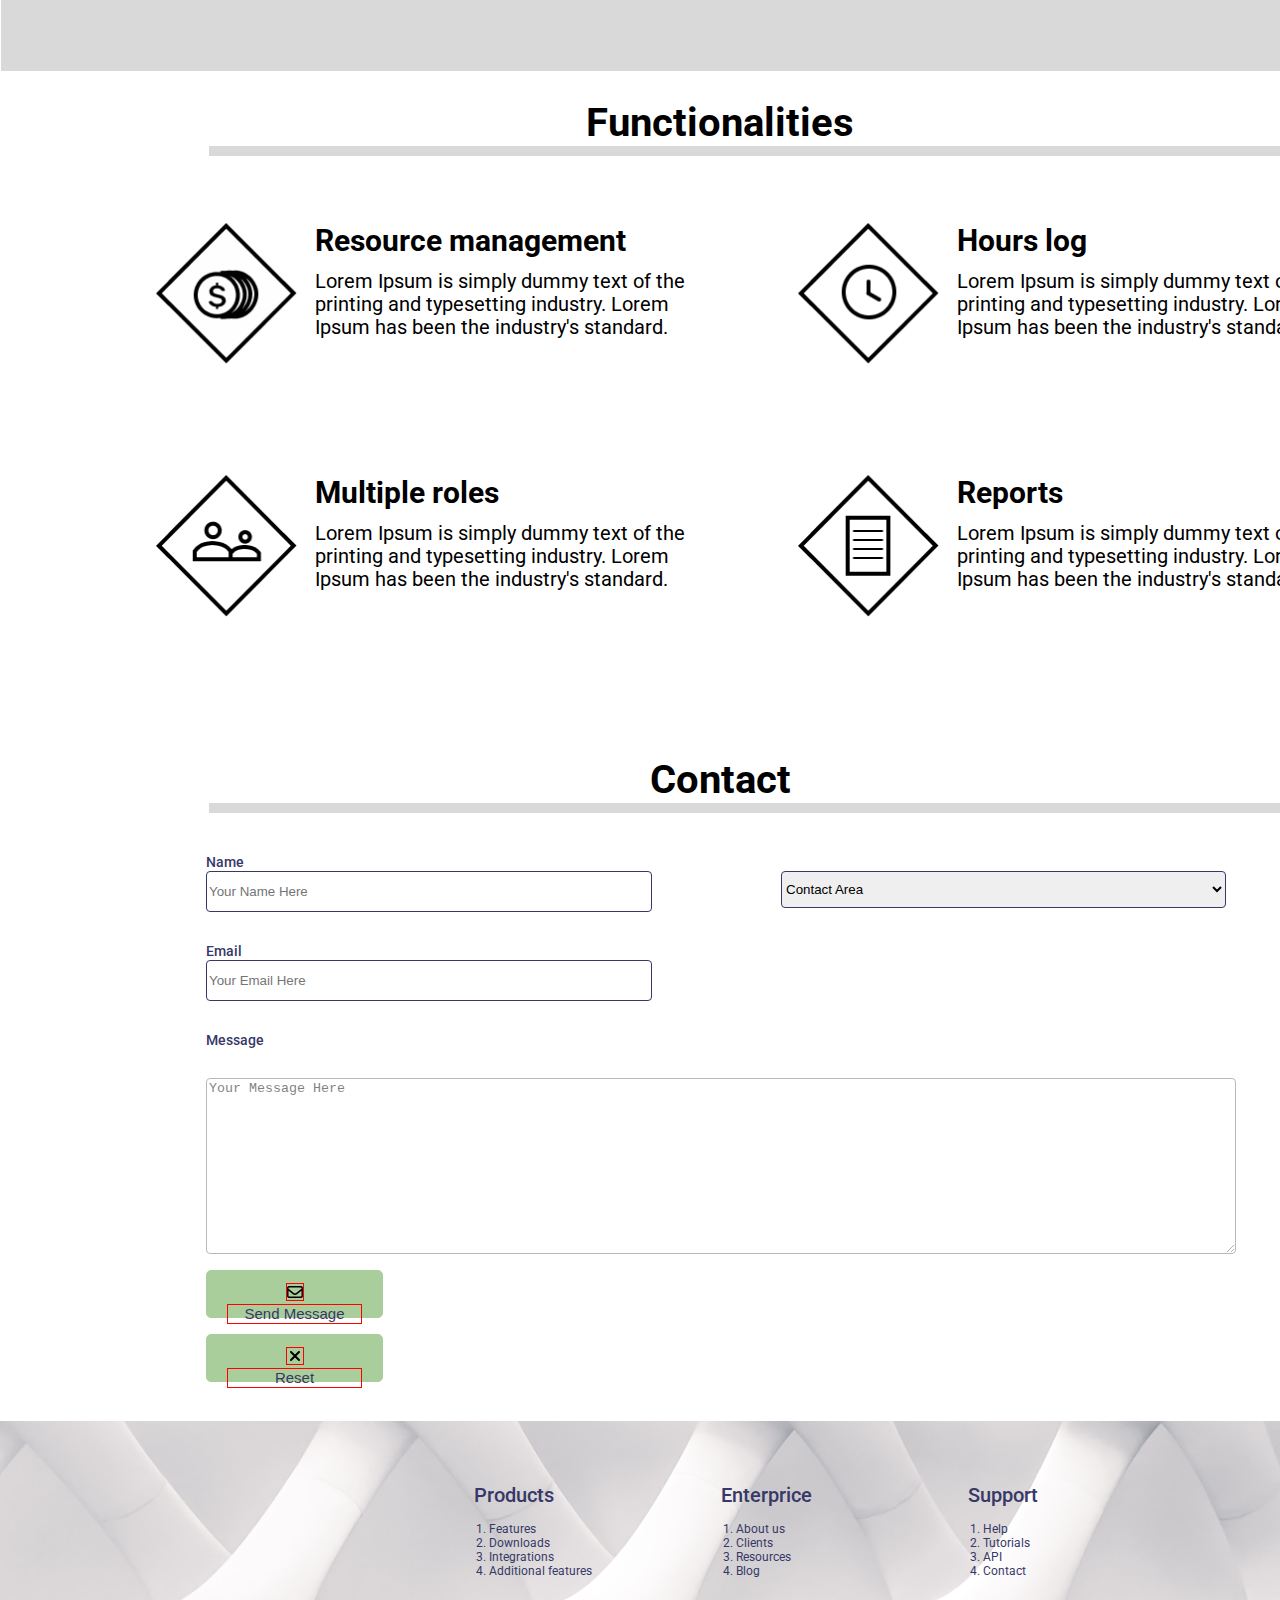
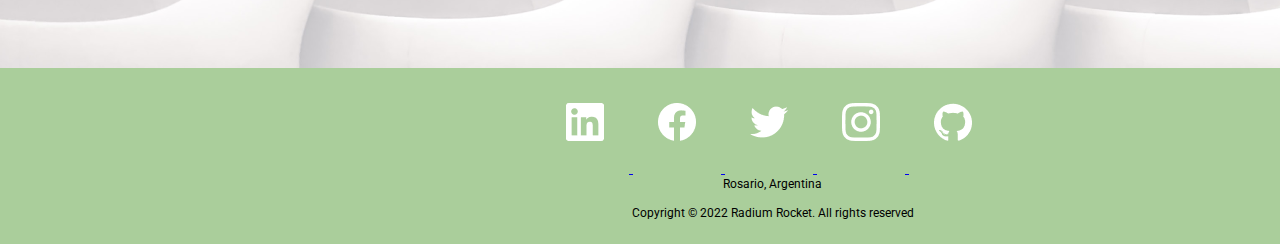
==== commit f4026bfc: "BaSP-W02-2022: Create footer main structure in style.css" ====
--- a/Semana-02/index.html
+++ b/Semana-02/index.html
@@ -242,7 +242,7 @@
             </section>
         </main>
         <footer>
-            <div>
+            <div id="card-networks-icons">
                 <a href="https://www.linkedin.com/company/radium-rocket/?originalSubdomain=ar">
                     <img src="./assets/Icons/LinkedIn - Negative.png" alt="LinkedIn">
                 </a>
--- a/Semana-02/css/style.css
+++ b/Semana-02/css/style.css
@@ -433,7 +433,7 @@
 .card-list{
     height: 100%;
     width: 750px;
-    margin-left: 383px;
+    margin-left: 474px;
 }
 
 .card-list-info{
@@ -459,4 +459,37 @@
     font-size: 12px;
     line-height: 14px;
     color: #373867;
-}+}
+
+/* -------------- Footer -------------------- */
+
+footer{
+    text-align: center;
+    height: 176px;
+    width: 1440px;
+    background: #AACE9B;
+}
+
+#card-networks-icons{
+    margin-left: 536px;
+    width: 466px;
+}
+
+#card-networks-icons img{
+    margin-top: 35px;
+    margin-right: 25px;
+    margin-left: 25px;
+    margin-bottom: 32px;
+    width: 38px;
+    height: 38px;
+}
+
+footer p{
+    margin-bottom: 15px;
+    margin-left: 105px;
+    font-weight: 400;
+    font-size: 12px;
+    line-height: 14px;
+    color: #000000;
+}
+
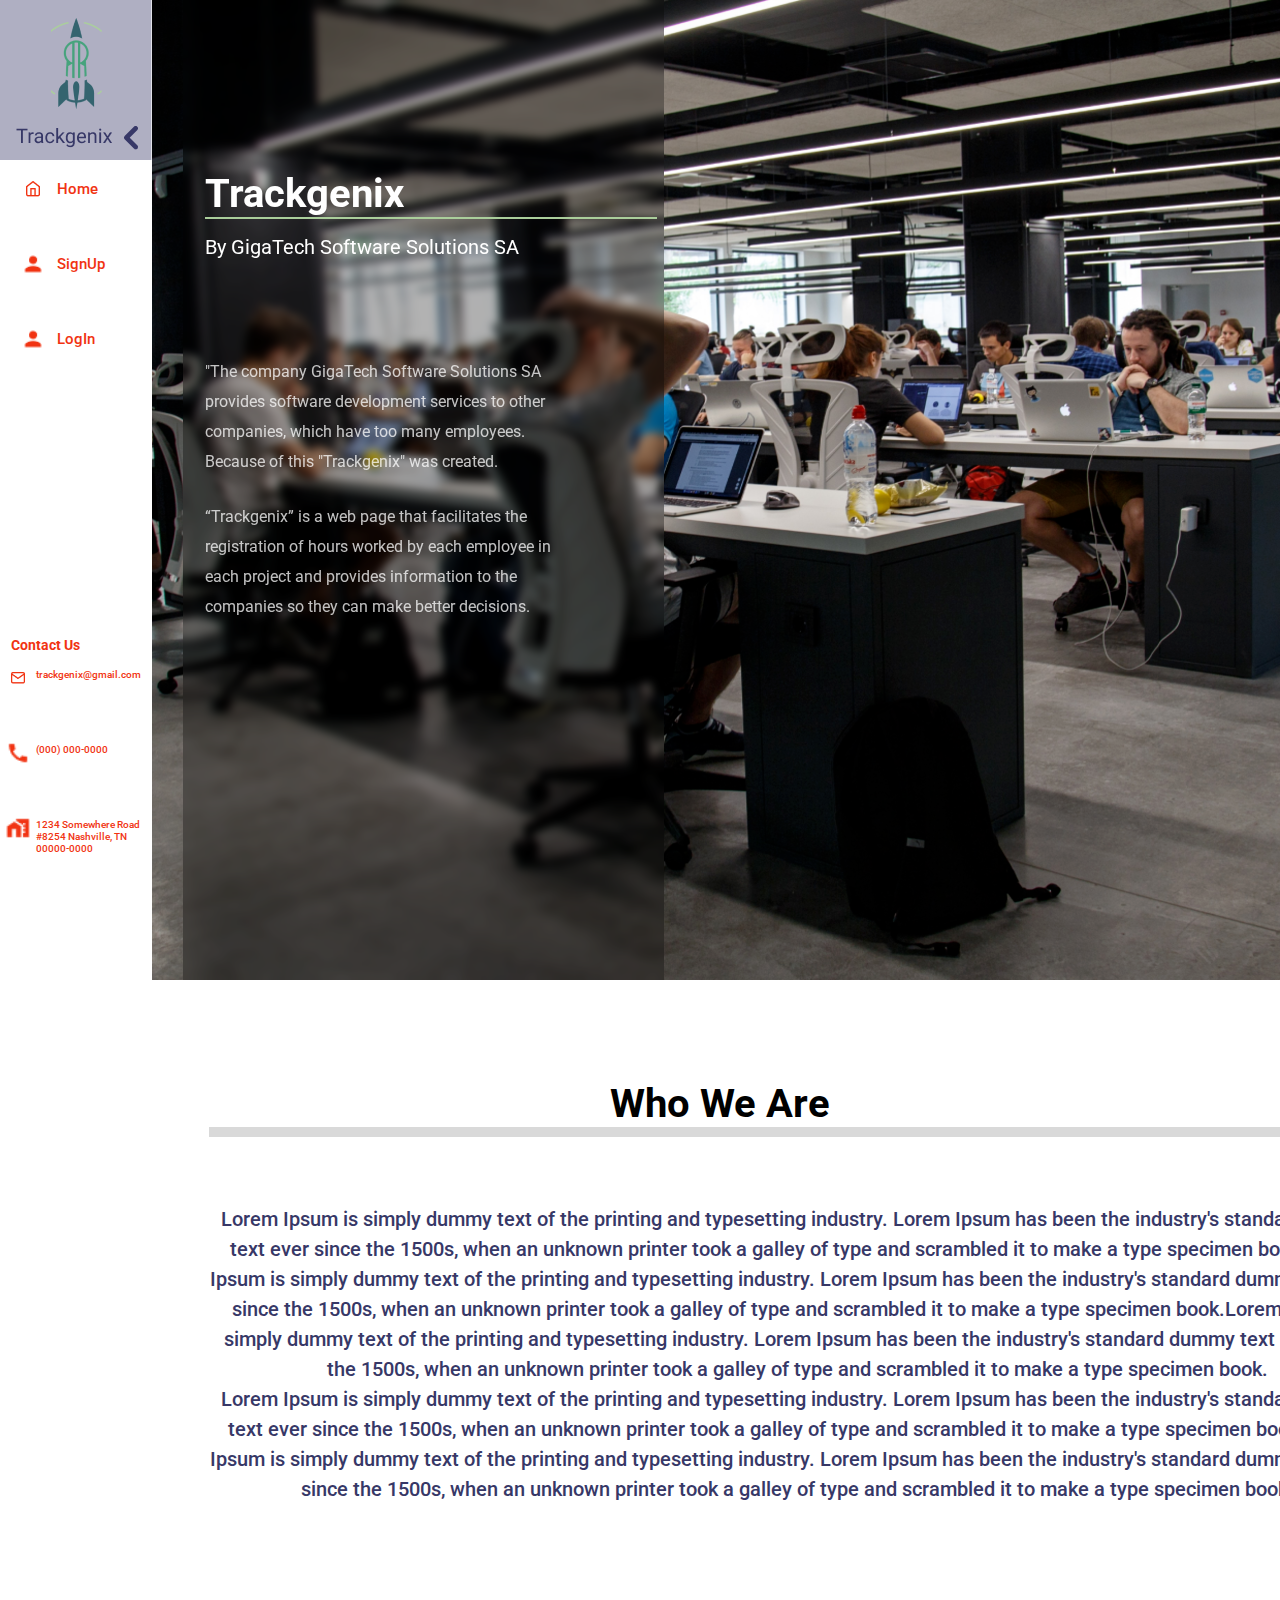
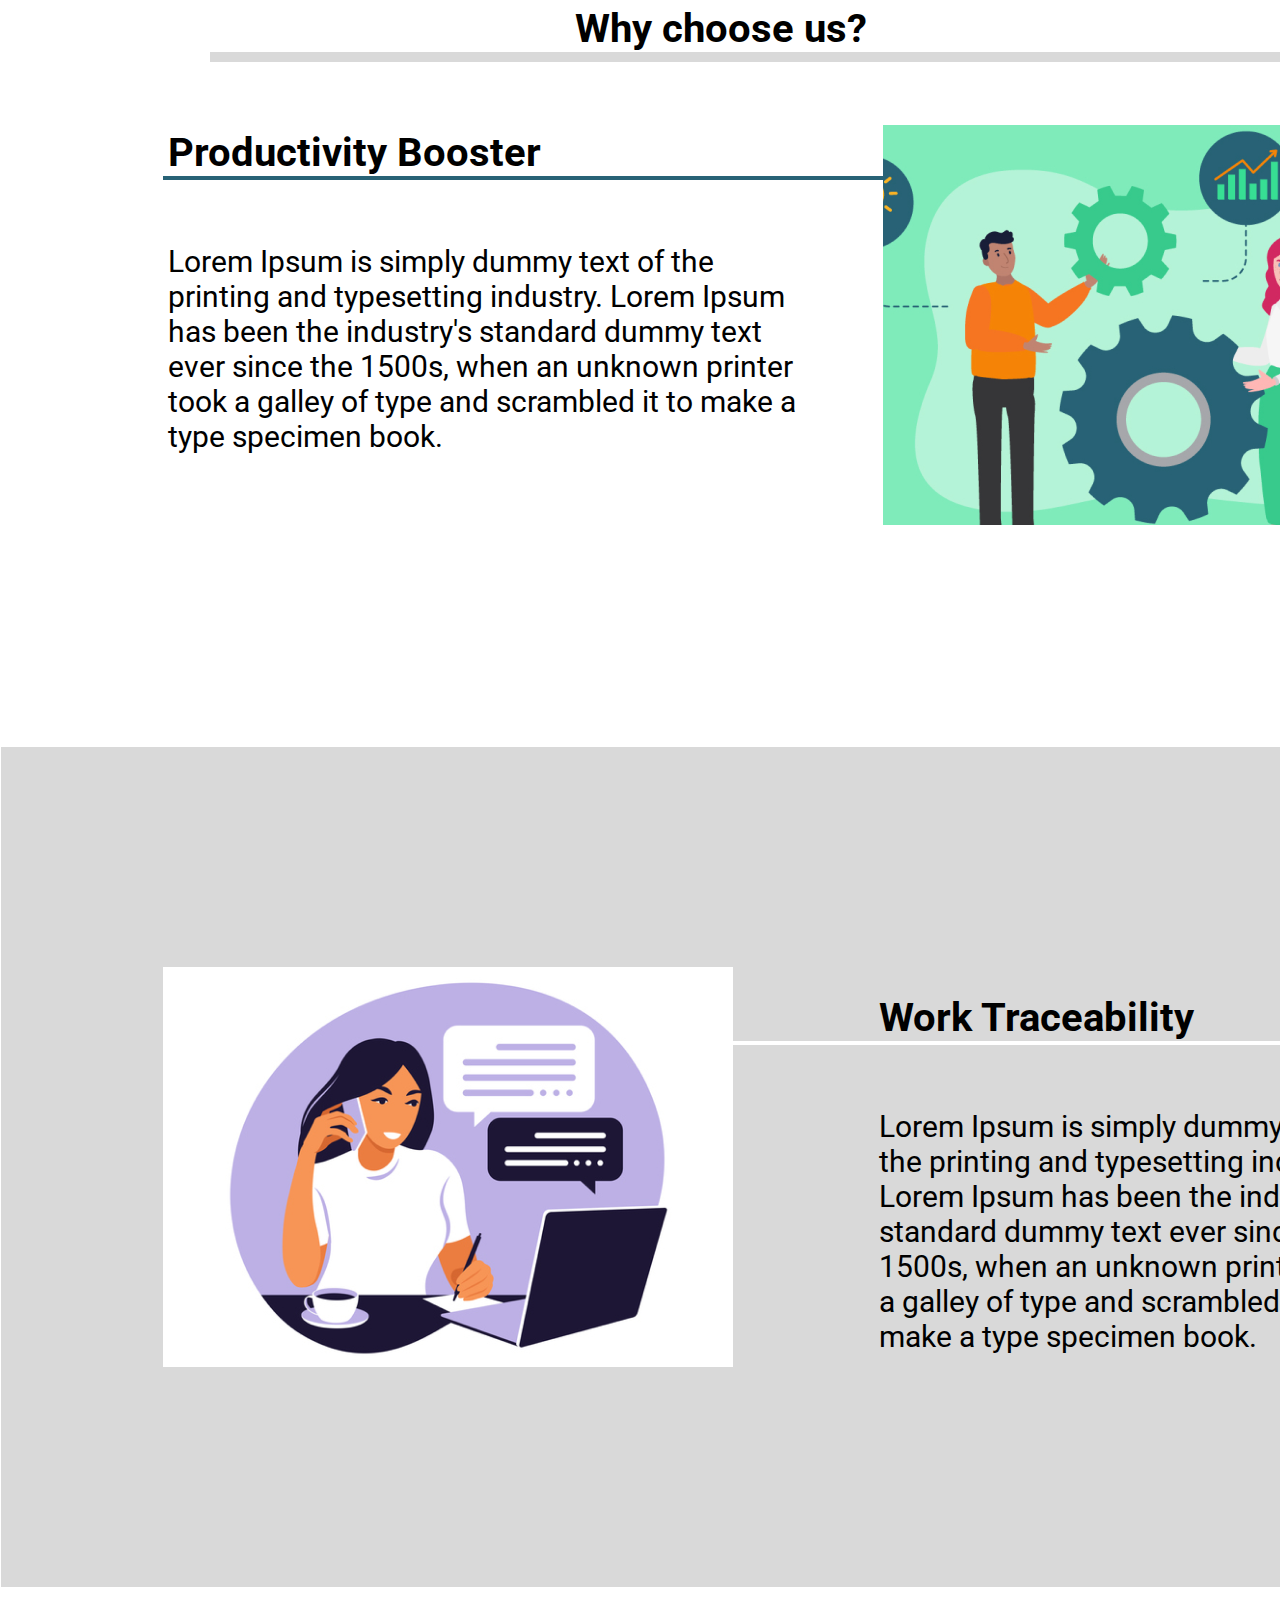
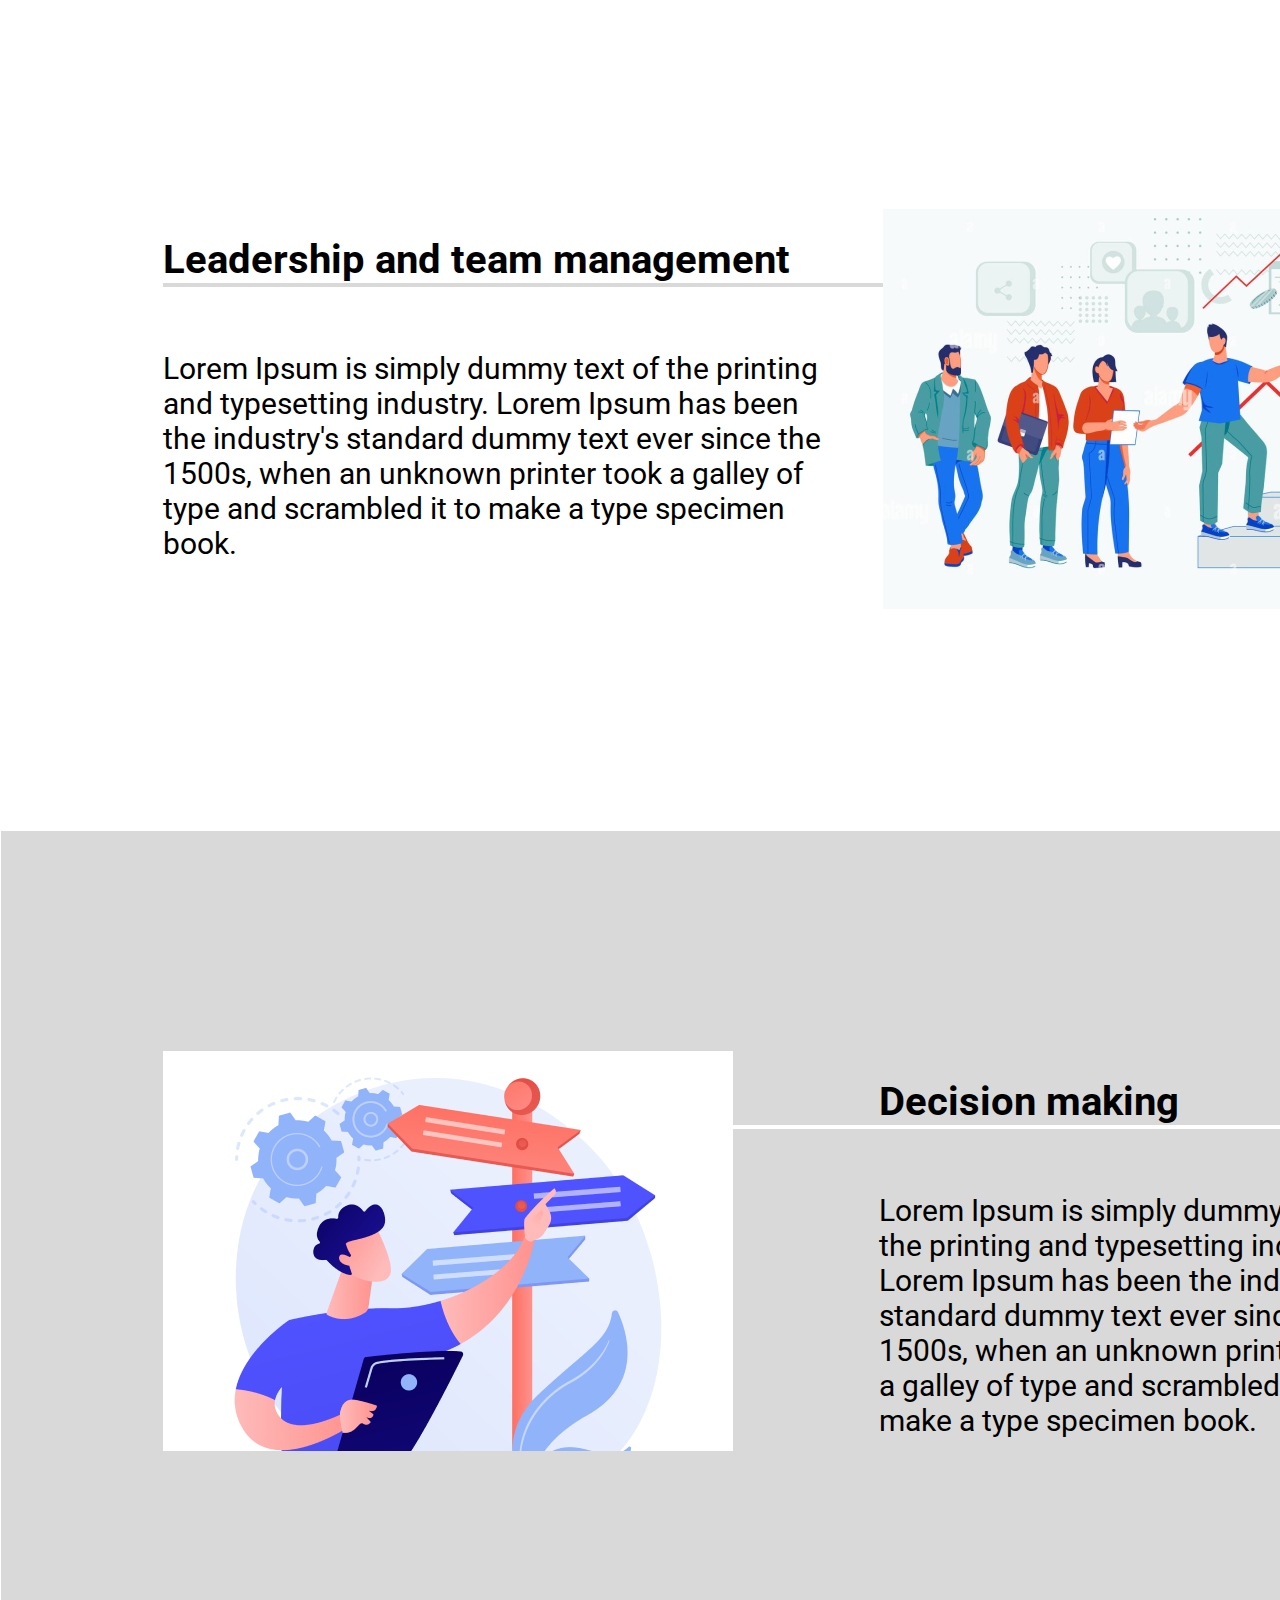
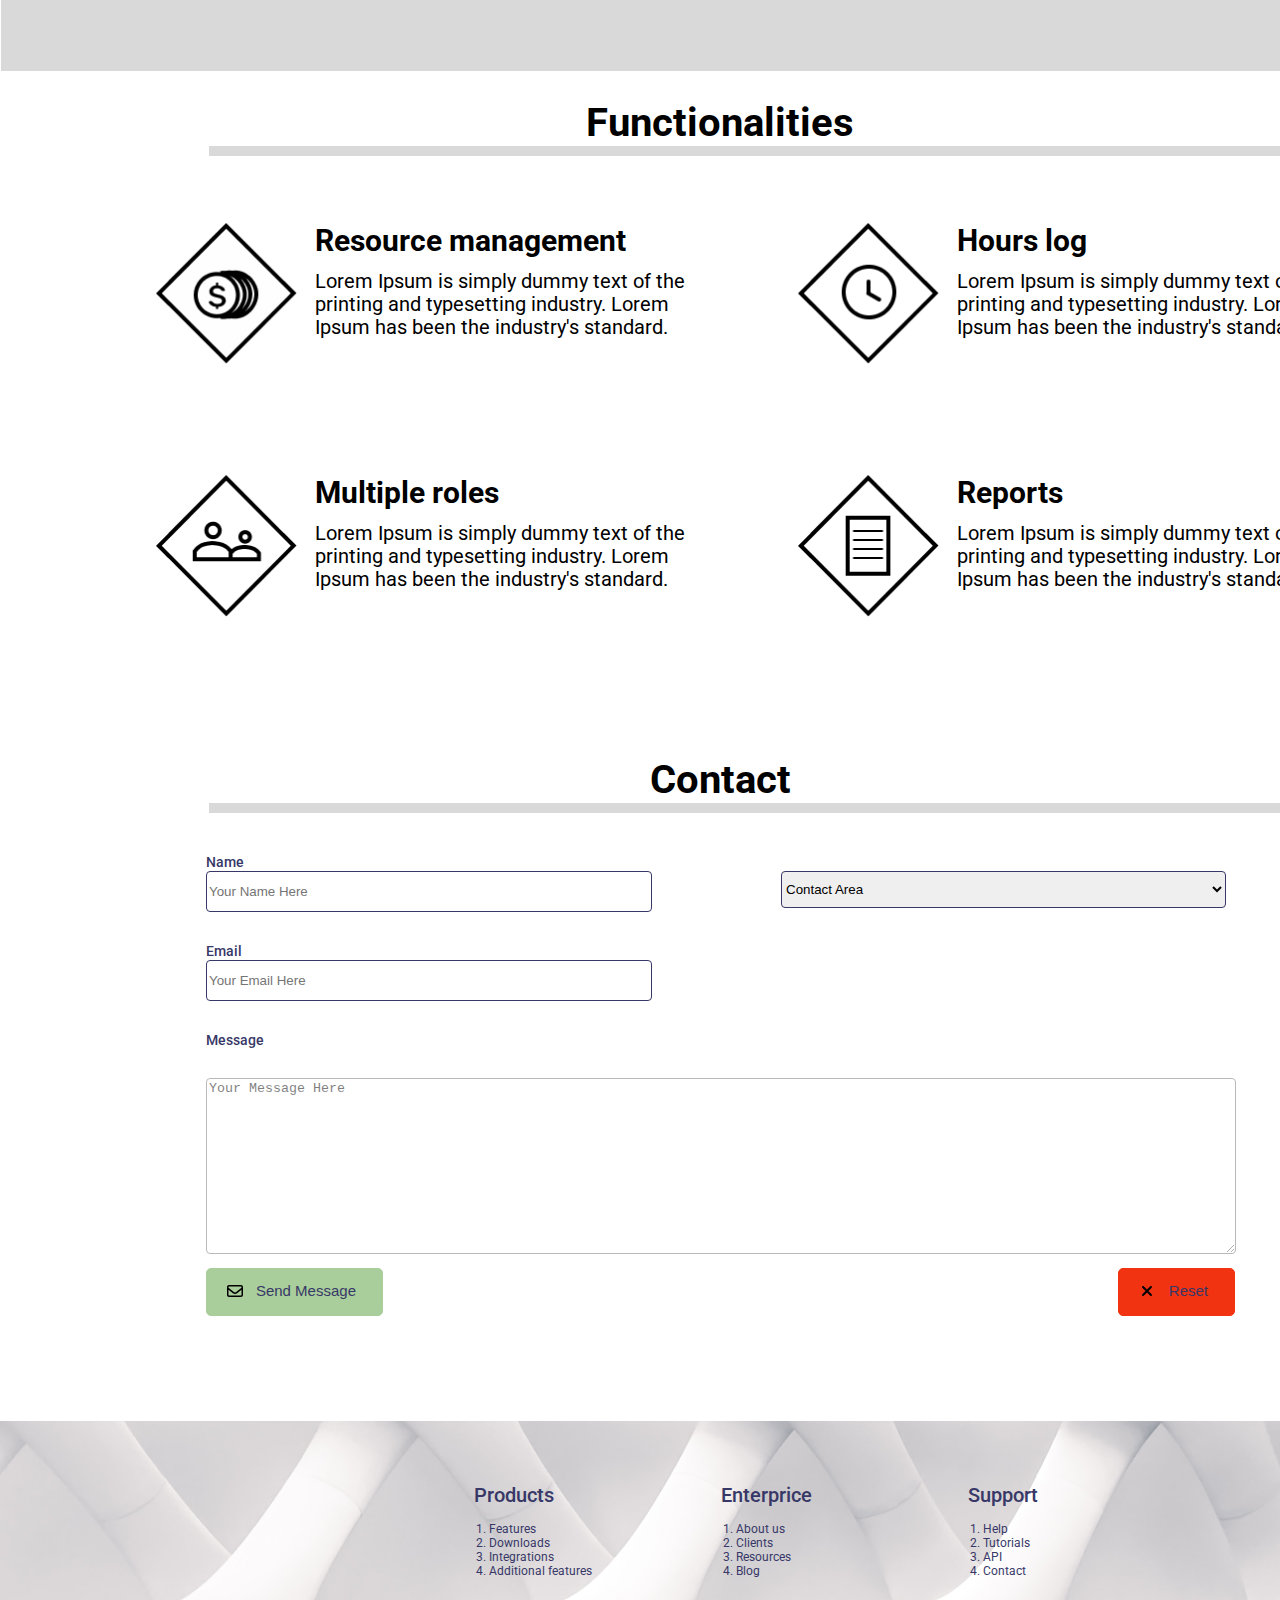
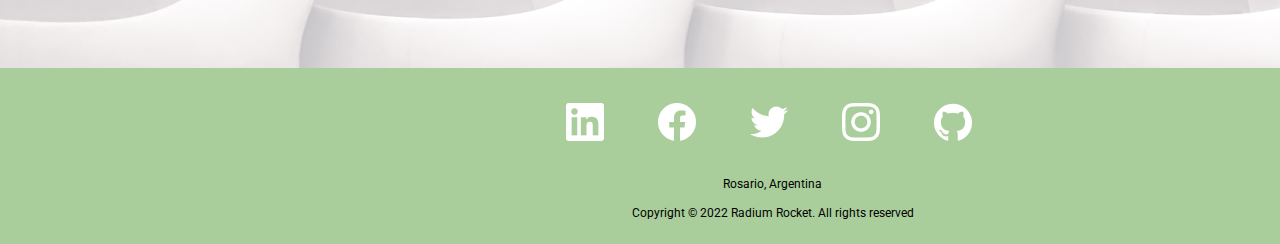
==== commit f1685f40: "BaSP-W02-2022: Finish form and footer in style.css" ====
--- a/Semana-02/index.html
+++ b/Semana-02/index.html
@@ -199,14 +199,16 @@
                         <label for="message">Message</label>
                         <textarea name="message" form="message" required>Your Message Here</textarea>
                     </div>
-                    <button type="submit" name="Submit" value="Send Message">
-                        <img src="./assets/Icons/envelope-regular.svg" alt="mail">
-                        <p>Send Message</p>
-                    </button>
-                    <button type="reset" name="Reset" value="Reset">
-                        <img src="./assets/Icons/xmark-solid.svg" alt="mail">
-                        <p>Reset</p>
-                    </button>
+                    <div class="form-button-field">
+                        <button id="send-message" type="submit" name="Submit" value="Send Message">
+                            <img src="./assets/Icons/envelope-regular.svg" alt="mail">
+                            <p>Send Message</p>
+                        </button>
+                        <button id="reset" type="reset" name="Reset" value="Reset">
+                            <img src="./assets/Icons/xmark-solid.svg" alt="mail">
+                            <p>Reset</p>
+                        </button>
+                    </div>
                 </div>
             </form>
             <section id="card-list">
--- a/Semana-02/css/style.css
+++ b/Semana-02/css/style.css
@@ -60,7 +60,7 @@
 
 /* -------------- aside -------------------- */
 aside{
-    /* position: sticky; */
+    position: sticky;
     z-index: +1;
     width: 152px;
     height: 980px;
@@ -105,7 +105,6 @@
 }
 
 .contactUs-barra{
-    border-top: 1px solid #F13312;
     width: 81px;
     margin-left: 8px;
 }
@@ -122,7 +121,6 @@
     font-weight: 500;
     font-size: 10px;
     line-height: 12px;
-    border:1px solid red;
 
 }
 
@@ -132,7 +130,6 @@
     height: 24px;
     margin: 12px 107px 12px 5px;
     color: #F13312;
-    border:1px solid red;
 }
 
 main{
@@ -328,9 +325,12 @@
 
 form{
     height: 665px;
+
 }
 
 .form{
+    position: relative;
+    height: 500px;
     margin-left: 206px;
     margin-right: 73px;
 }
@@ -391,38 +391,58 @@
     opacity: 0.5;
 }
 
-form button{
-    padding: 12px 20px;
-    gap: 10px;
+.form-button-field{
+    position: absolute;
+    bottom: 0;
+    width: 1029px;
+    height: 55px;
+}
+
+
+#send-message{
+    position: absolute;
+    left: 0;
     width: 177px;
     height: 48px;
-    left: 206px;
-    top: 563px;
+    border-radius: 5px;
     background: #AACE9B;
+    border:1px solid #AACE9B;
+}
+
+#reset{
+    position: absolute;
+    right: 0;
+    width: 117px;
+    height: 48px;
     border-radius: 5px;
-}
-
-button{
-    float: left;
-    margin-top: 16px;
-    margin-right: 735px;
-    border:1px solid #AACE9B;
-
-}
-button p{
+    background: #F13312;
+    border:1px solid #F13312;
+}
+
+.form-button-field button p{
+    margin-top: 12px;
+    margin-right: 20px;
     font-size: 15px;
     line-height: 18px;
-    text-align: center;
+    text-align: end;
     color: #373867;
-    border:1px solid red;
-}
-
-button img{
+}
+
+#send-message img{
+    position: absolute;
+    top: 14px;
+    left: 20px;
     width: 16px;
     height: 16px;
-    border:1px solid red;
-}
-
+}
+
+#reset img{
+    position: absolute;
+    top: 14px;
+    left: 20px;
+    width: 16px;
+    height: 16px;
+}
 /* -------------- List -------------------- */
 
 #card-list{
@@ -468,6 +488,10 @@
     height: 176px;
     width: 1440px;
     background: #AACE9B;
+}
+
+footer a{
+    text-decoration: none;
 }
 
 #card-networks-icons{
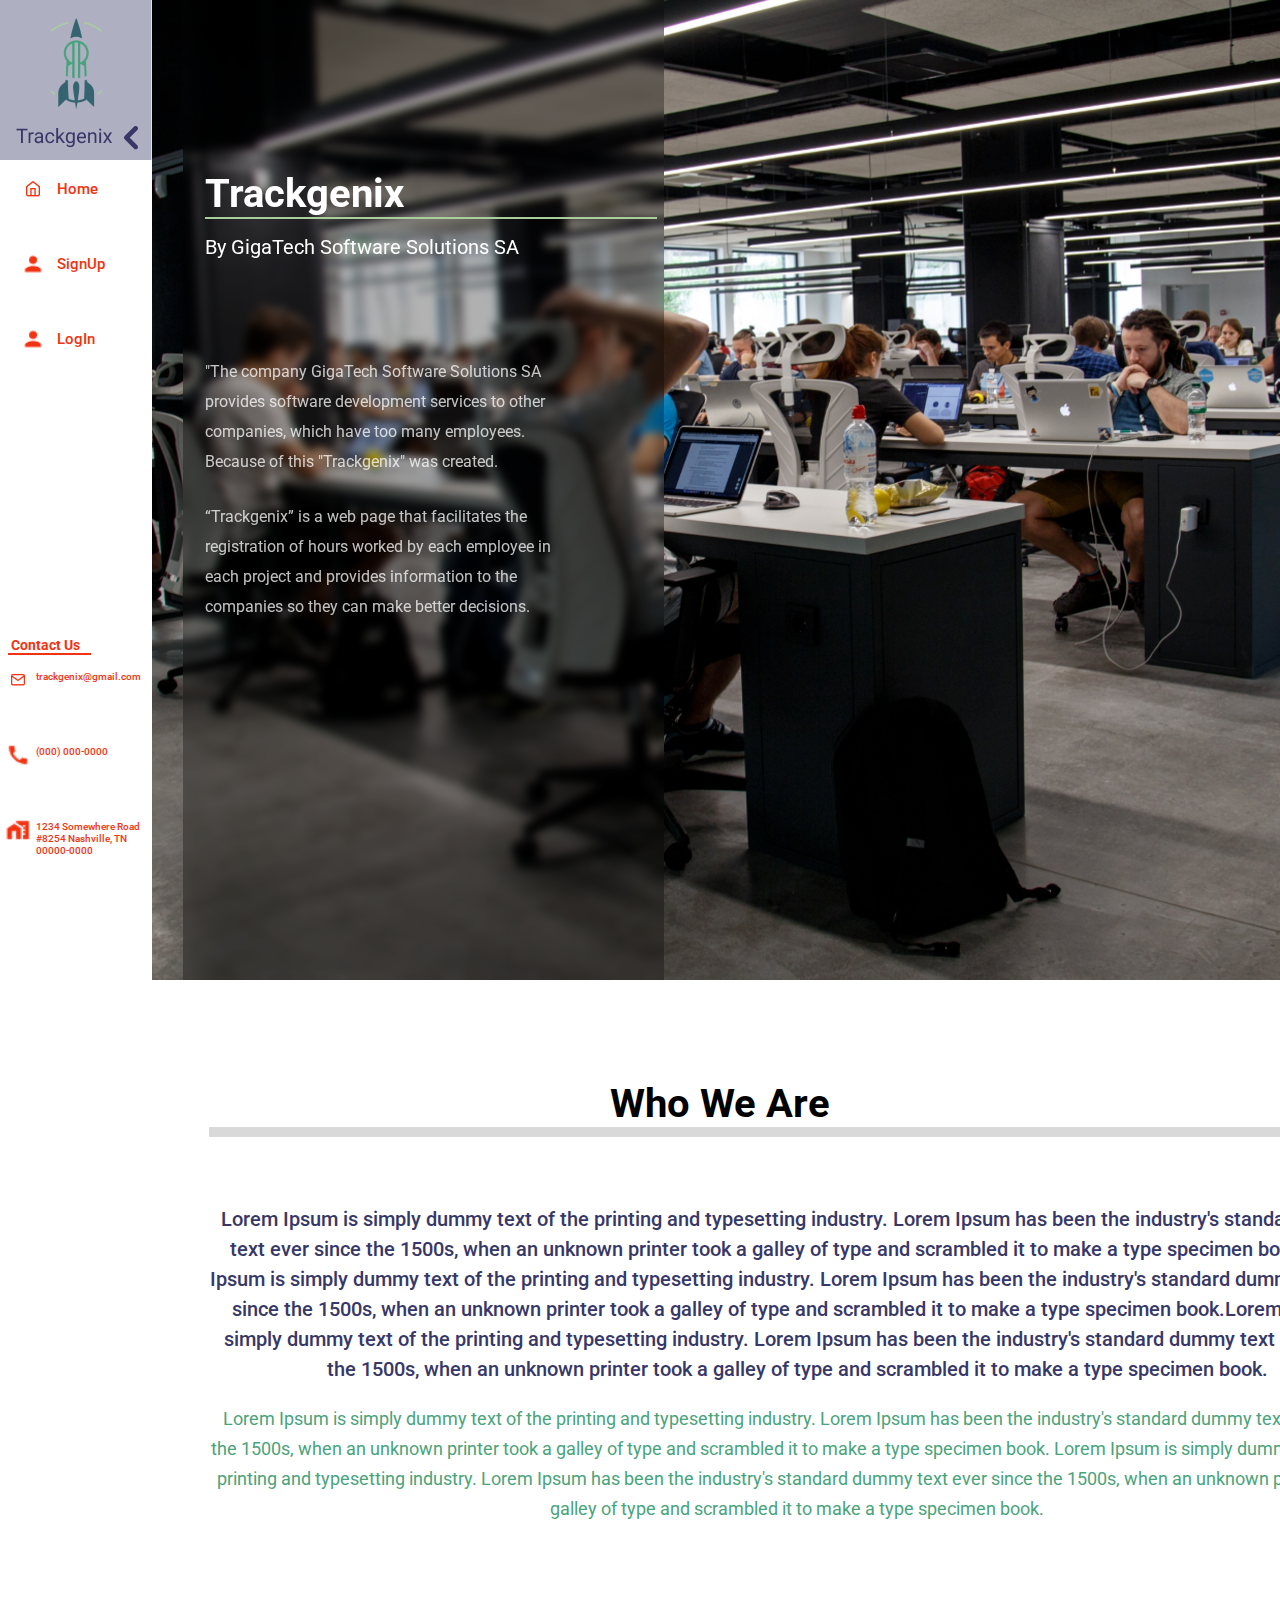
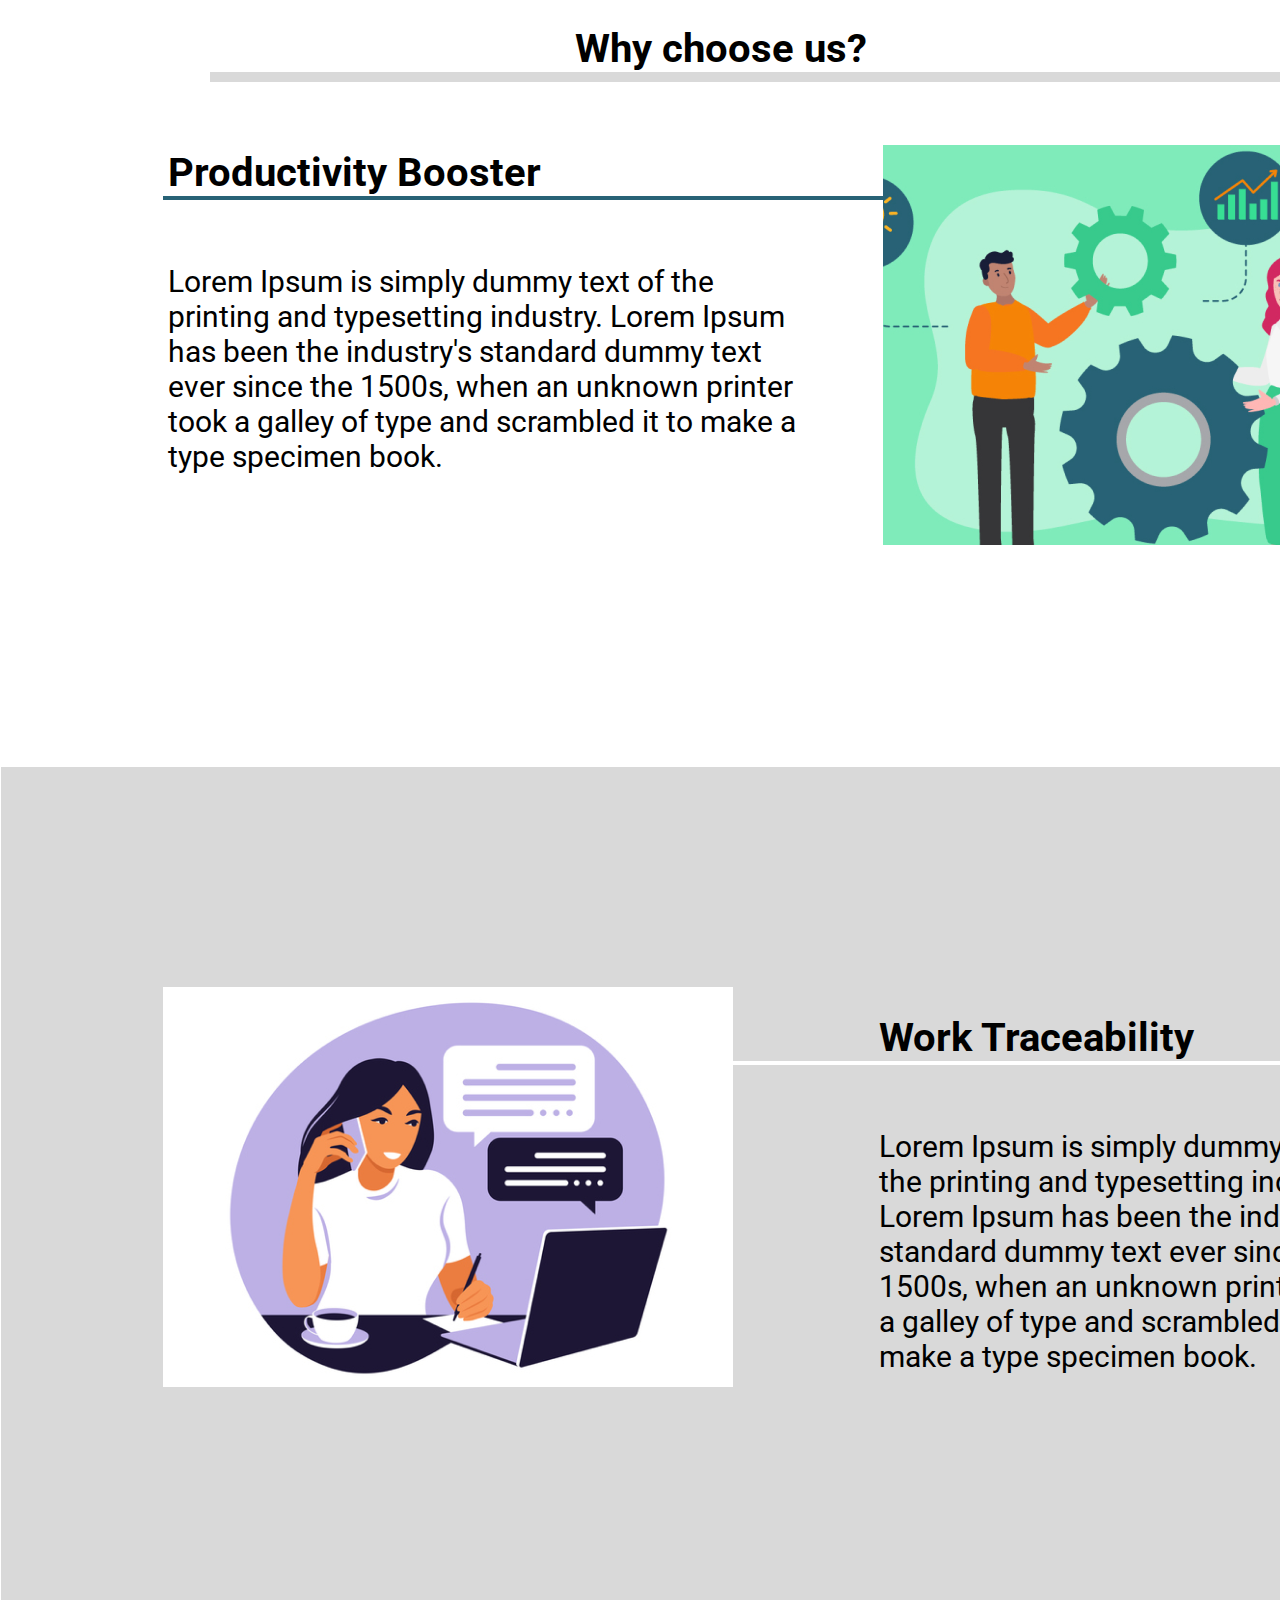
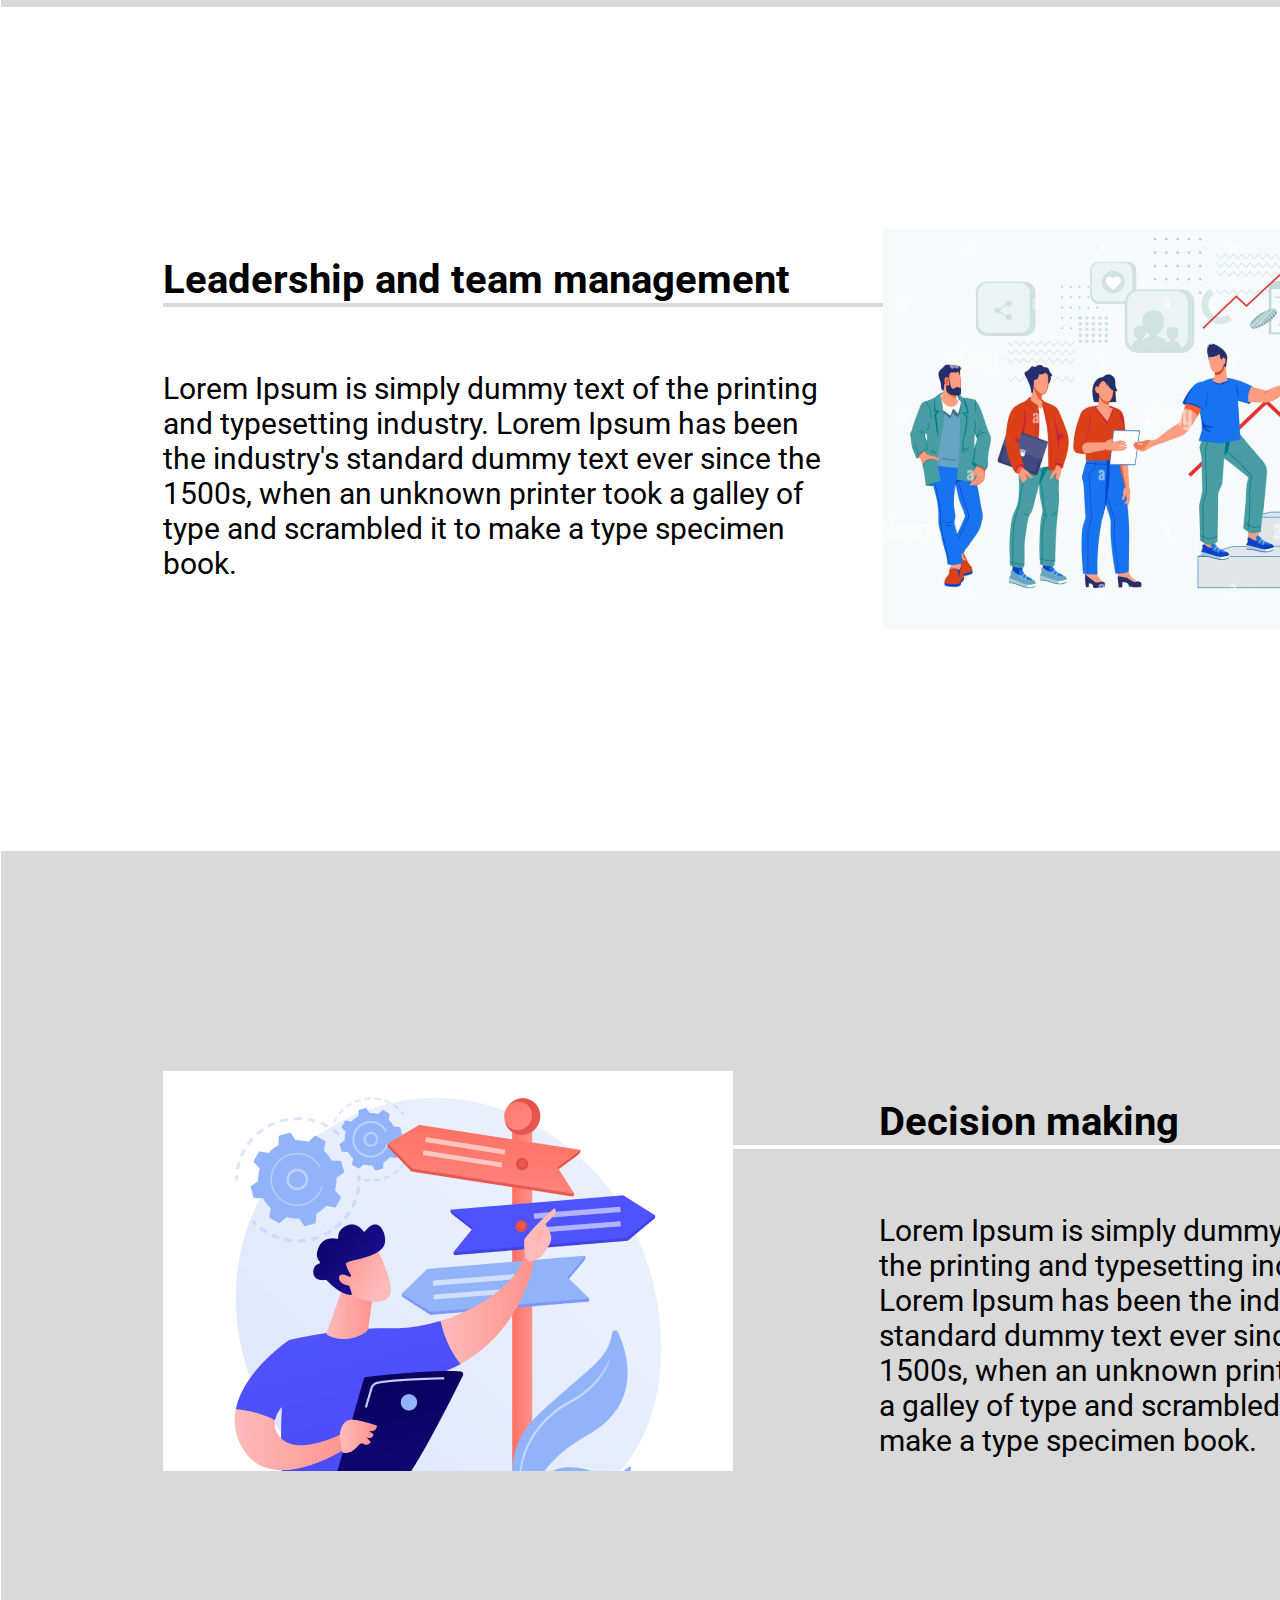
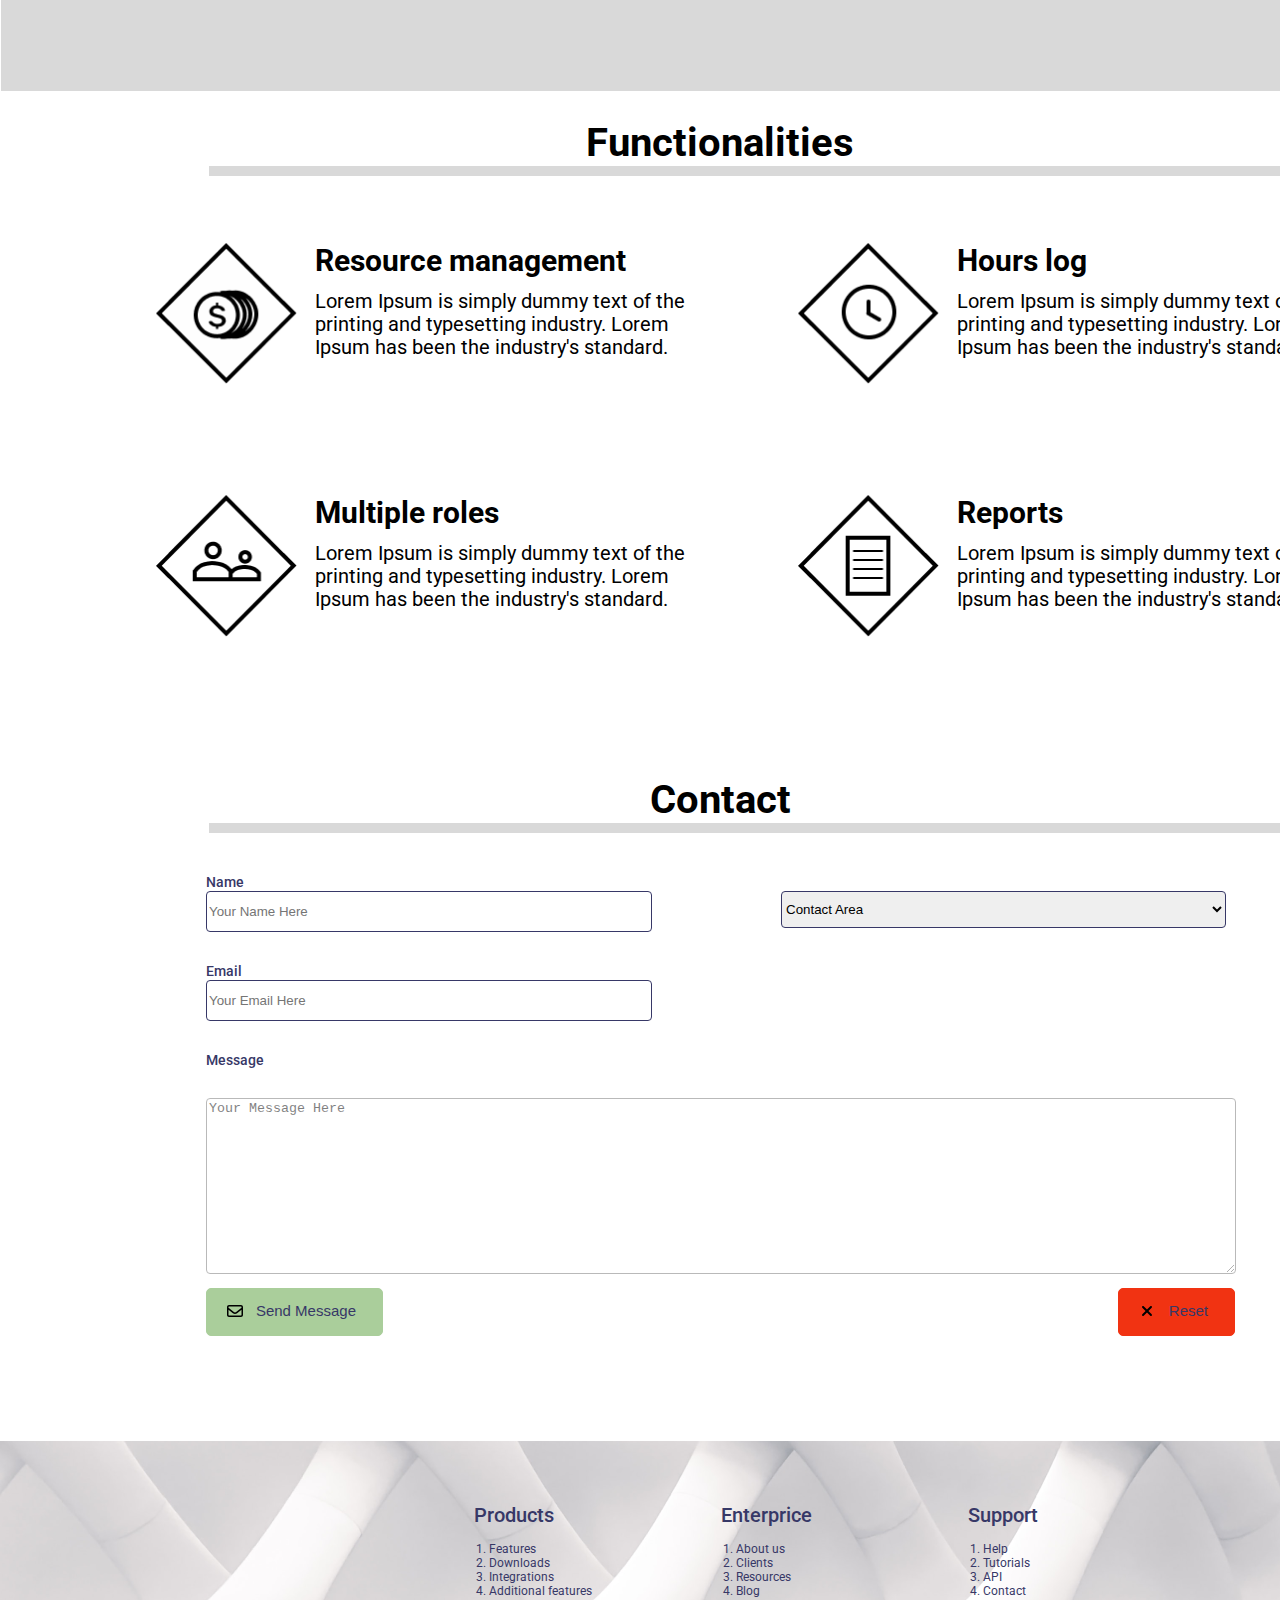
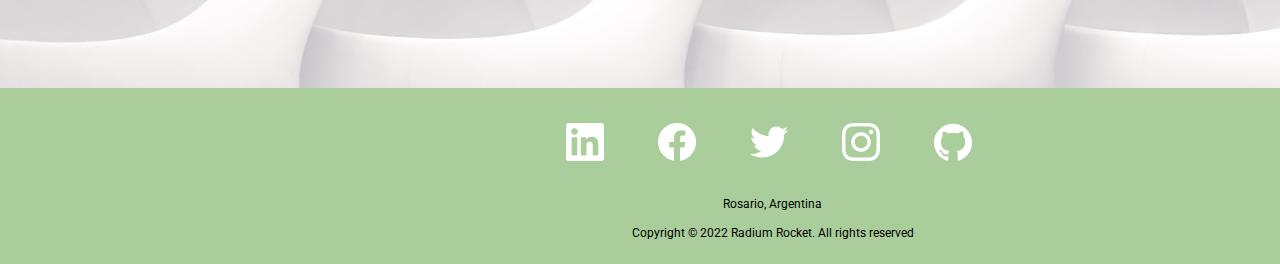
==== commit e007ca4e: "BaSP-W02-2022: Reorder css propieties in style.css" ====
--- a/Semana-02/index.html
+++ b/Semana-02/index.html
@@ -54,7 +54,7 @@
                 </ul>
             </nav>
                 <h3>Contact Us</h3>
-                <div class="contactUs-barra"></div>
+                <div class="contact-Us-barra"></div>
                 <ul>
                     <li>
                         <div class="nav-button-contact">
@@ -93,7 +93,7 @@
                     to
                     make a type specimen book.
                 </p>
-                <p>
+                <p id="card-info-text-secondary">
                     Lorem Ipsum is simply dummy text of the printing and typesetting industry. Lorem Ipsum has been the industry's
                     standard
                     dummy text ever since the 1500s, when an unknown printer took a galley of type and scrambled it to make a type
--- a/Semana-02/css/style.css
+++ b/Semana-02/css/style.css
@@ -30,8 +30,8 @@
 }
 
 .card-info-barra{
+    width: 452px;
     border-top:2px solid #AACE9B;
-    width: 452px;
     margin-left: 22px;
 }
 
@@ -45,8 +45,8 @@
 }
 
 .card-info-text{
+    width: 366px;
     margin: 0px 93px 0px 22px;
-    width: 366px;
 }
 
 p{
@@ -61,13 +61,13 @@
 /* -------------- aside -------------------- */
 aside{
     position: sticky;
-    z-index: +1;
     width: 152px;
     height: 980px;
     left: 0;
     top: 0;
     background: #FFFFFF;
     color: #F13312;
+    z-index: +1;
 }
 
 .nav-button{
@@ -104,9 +104,10 @@
     line-height: 16px;
 }
 
-.contactUs-barra{
+.contact-Us-barra{
     width: 81px;
     margin-left: 8px;
+    border: 1px solid #F13312;
 }
 
 .nav-button-contact{
@@ -121,7 +122,6 @@
     font-weight: 500;
     font-size: 10px;
     line-height: 12px;
-
 }
 
 .nav-button-contact img{
@@ -147,10 +147,10 @@
 }
 
 .desc-barra{
+    width: 1176px;
+    margin-bottom: 67px;
+    margin-left: 209px;
     border-top: 10px solid #D9D9D9;
-    margin-bottom: 67px;
-    width: 1176px;
-    margin-left: 209px;
 }
 
 article p{
@@ -162,6 +162,14 @@
     color: #373867;
 }
 
+#card-info-text-secondary{
+    margin-top: 20px;
+    font-weight: 400;
+    font-size: 18px;
+    line-height: 30px;
+    color: #49A37B;
+}
+
 /* -------------- Why choose us? -------------------- */
 
 /* Productivity Booster */
@@ -197,10 +205,10 @@
 }
 
 .desc-barra-1{
+    width: 1176px;
+    margin-bottom: 64px;
+    margin-left: 162px;
     border-top: 4px solid #286276;
-    margin-bottom: 64px;
-    width: 1176px;
-    margin-left: 162px;
 }
 
 /* Work Traceability */
@@ -238,10 +246,10 @@
 }
 
 .desc-barra-2{
+    width: 1176px;
+    margin-bottom: 64px;
+    margin-left: 162px;
     border-top: 4px solid #fff;
-    margin-bottom: 64px;
-    width: 1176px;
-    margin-left: 162px;
 }
 
 /* Leadership and team management */
@@ -279,10 +287,10 @@
 }
 
 .desc-barra-3{
+    width: 1176px;
+    margin-bottom: 64px;
+    margin-left: 162px;
     border-top: 4px solid #D9D9D9;;
-    margin-bottom: 64px;
-    width: 1176px;
-    margin-left: 162px;
 }
 
 
@@ -325,7 +333,6 @@
 
 form{
     height: 665px;
-
 }
 
 .form{
@@ -340,10 +347,10 @@
 }
 
 .desc-barra-contact{
+    width: 1176px;
+    margin-bottom: 10px;
+    margin-left: 209px;
     border-top: 10px solid #D9D9D9;
-    margin-bottom: 10px;
-    width: 1176px;
-    margin-left: 209px;
 }
 
 .form-text-field{
@@ -458,10 +465,10 @@
 
 .card-list-info{
     float: left;
+    width: 180px;
+    height: 110px;
     margin-top: 63px;
     margin-right:67px;
-    width: 180px;
-    height: 110px;
 }
 
 .card-list-info h4{
@@ -471,7 +478,6 @@
     color: #373867;
 }
 
-
 .card-list-info ol{
     margin-left: 15px;
     margin-top: 15px;
@@ -495,17 +501,14 @@
 }
 
 #card-networks-icons{
+    width: 466px;
     margin-left: 536px;
-    width: 466px;
 }
 
 #card-networks-icons img{
-    margin-top: 35px;
-    margin-right: 25px;
-    margin-left: 25px;
-    margin-bottom: 32px;
     width: 38px;
     height: 38px;
+    margin: 35px 25px 32px 25px;
 }
 
 footer p{
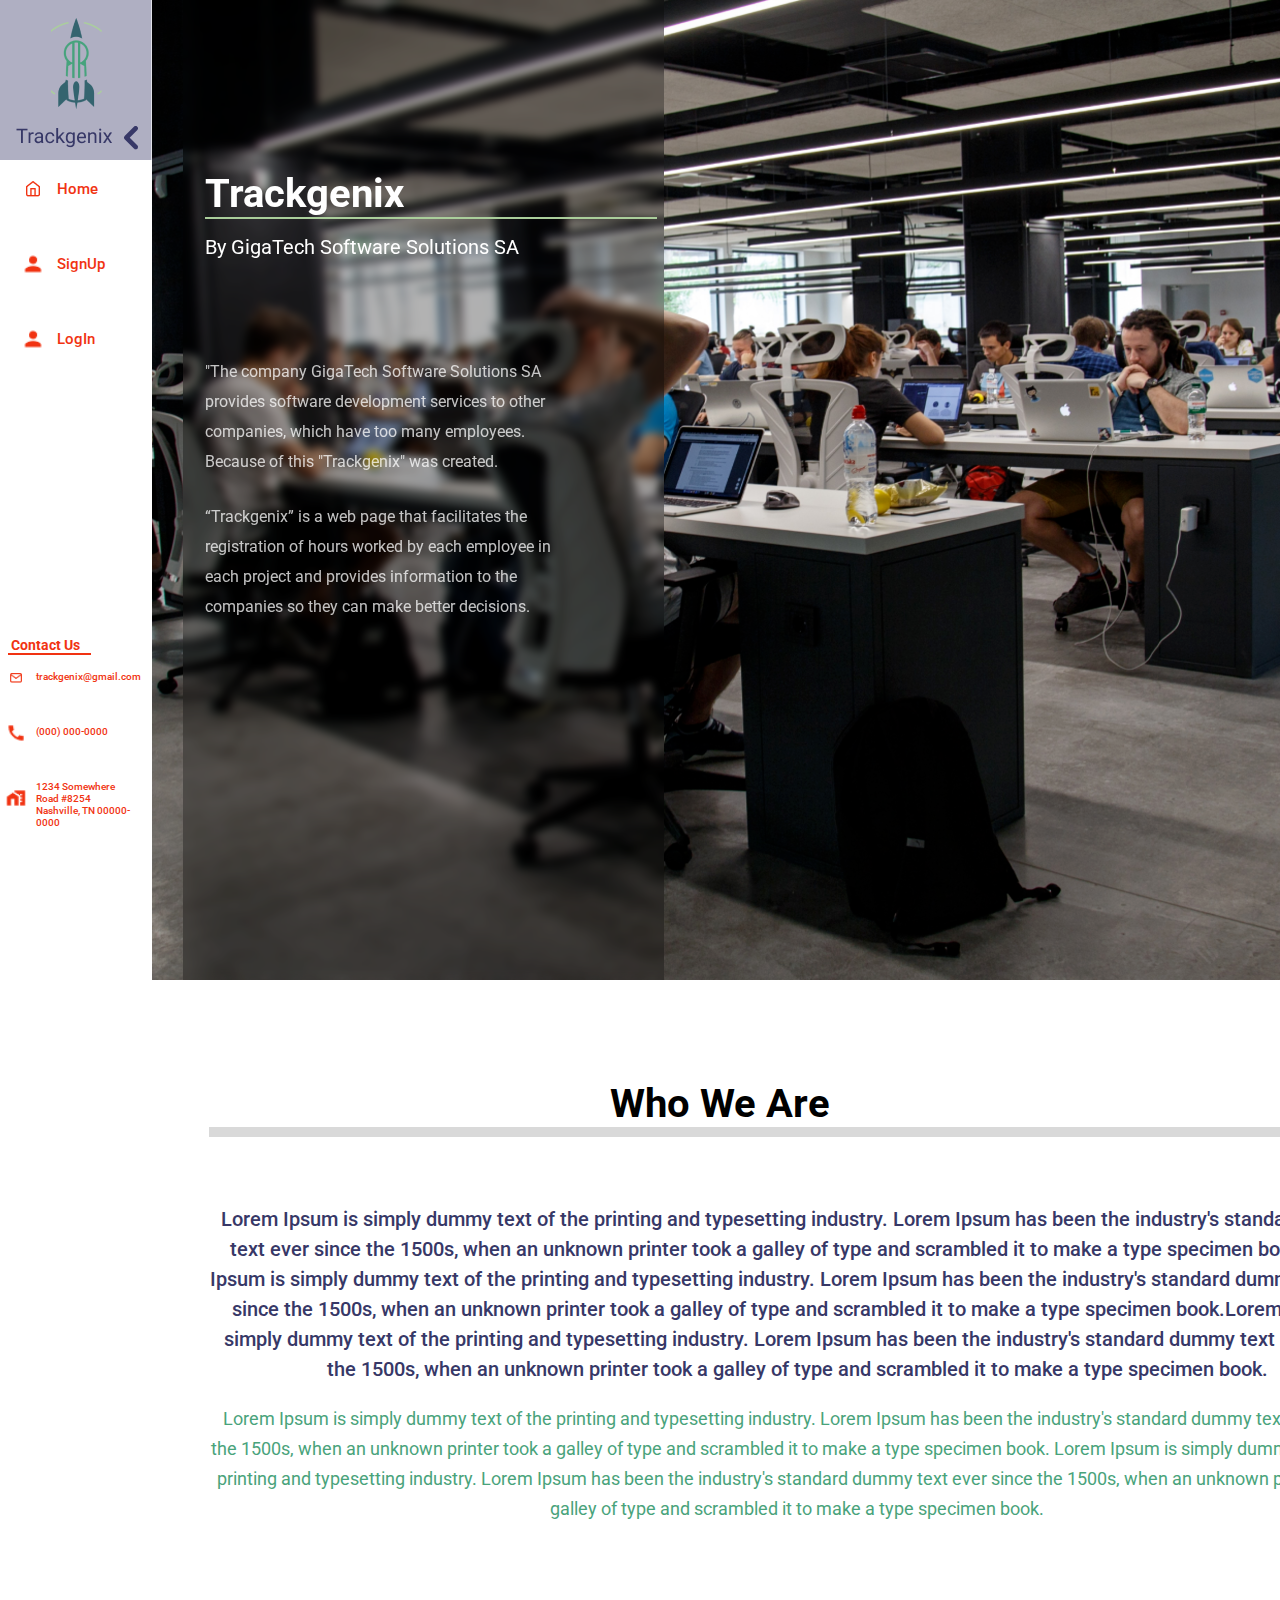
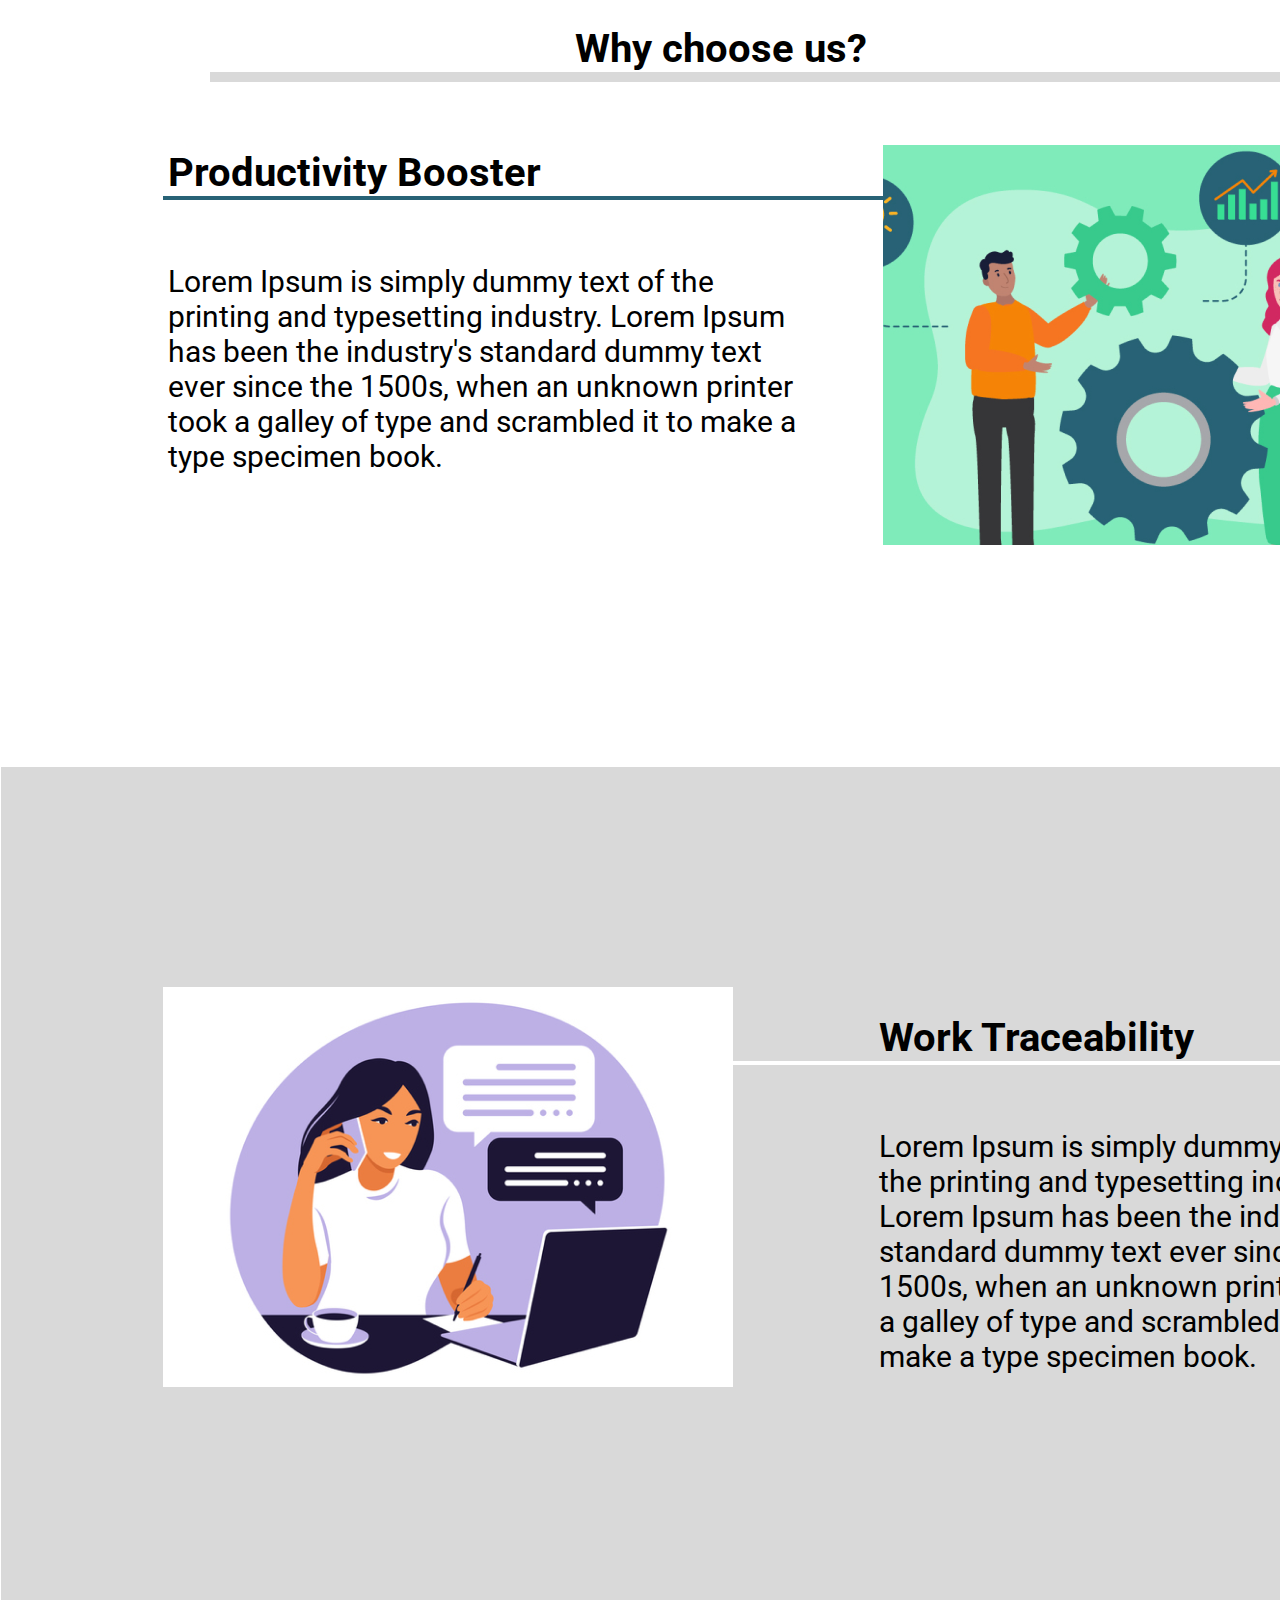
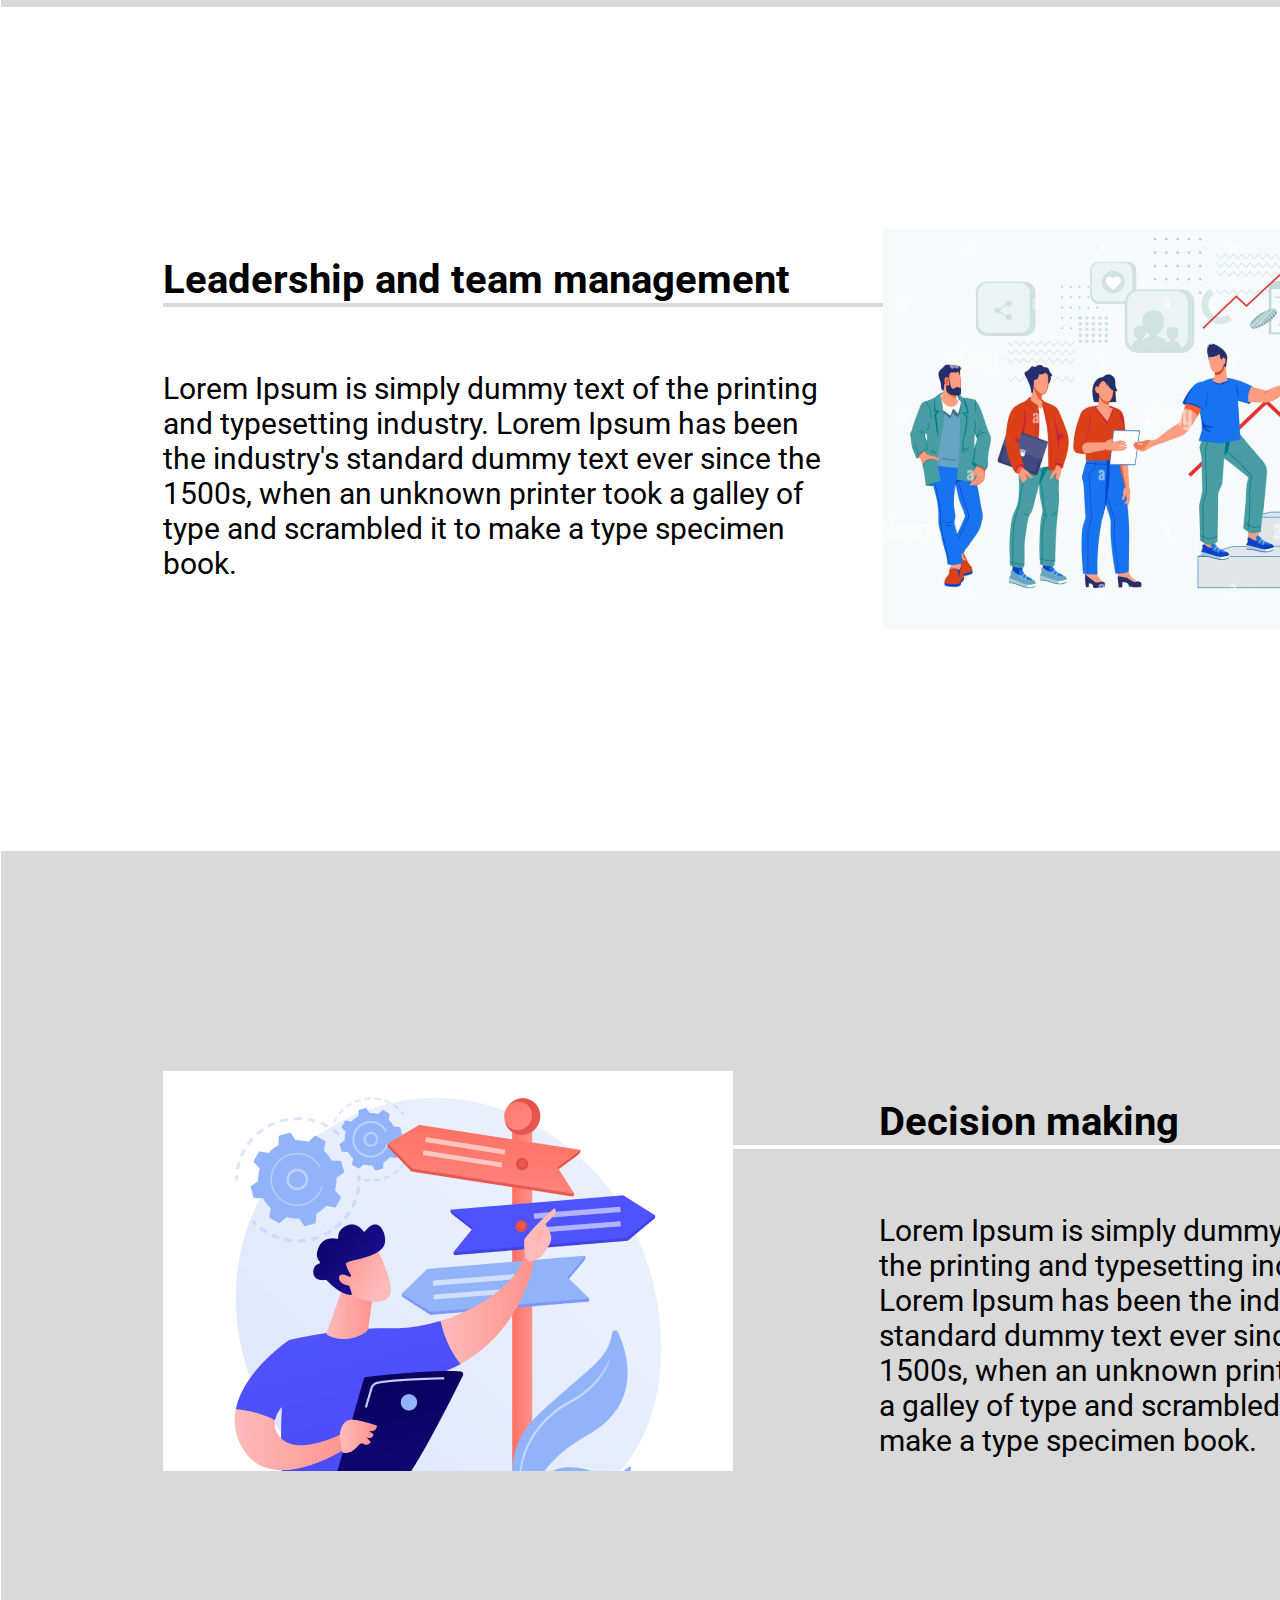
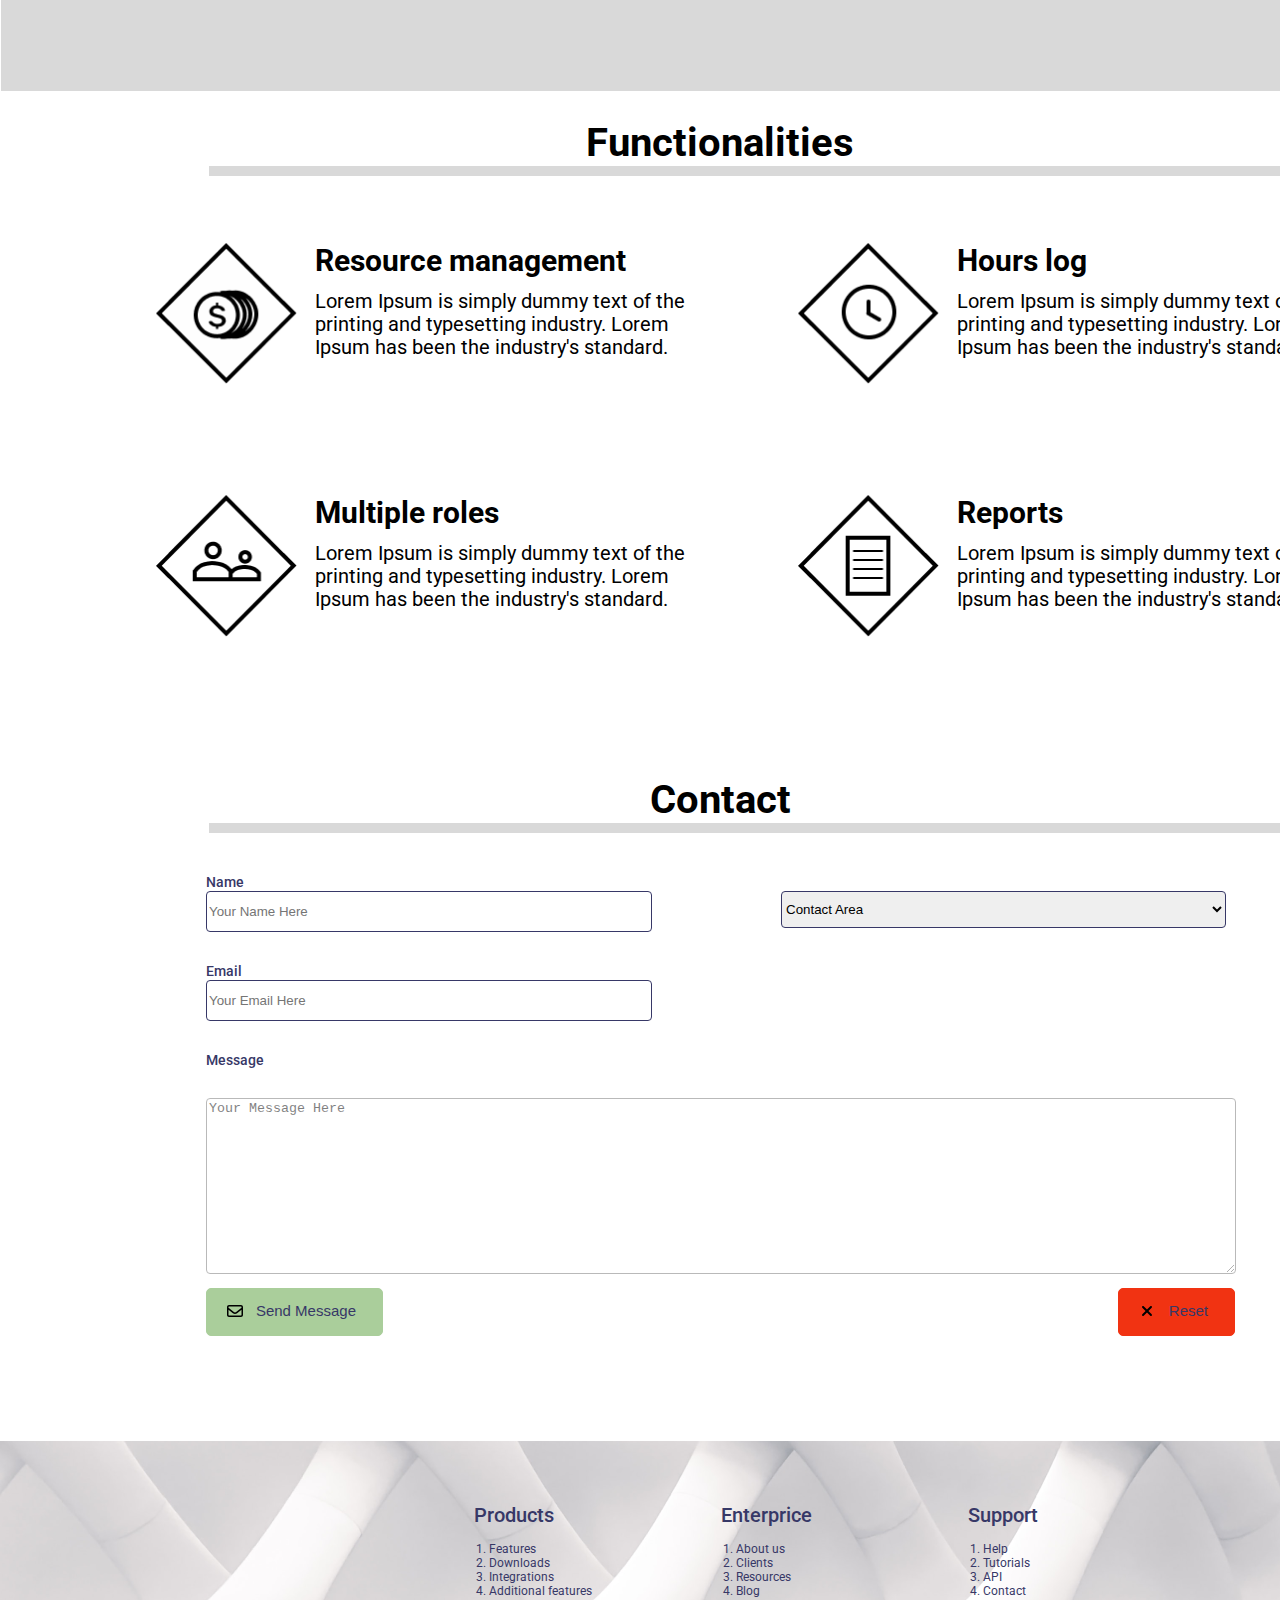
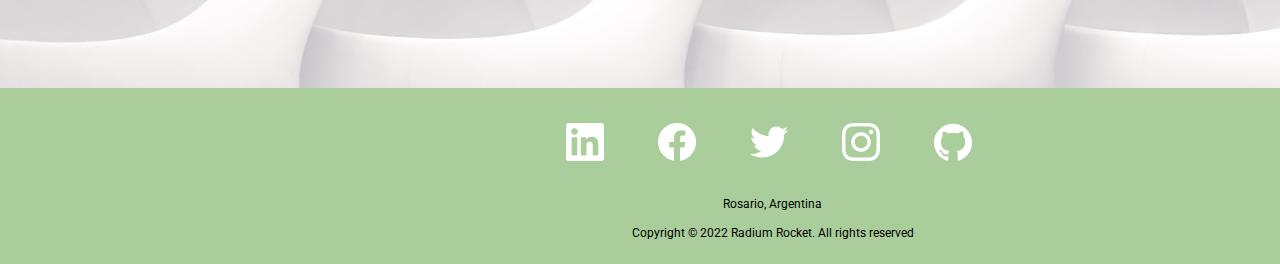
==== commit a92295a0: "BaSP-W02-2022: Finish polishing week 02" ====
--- a/Semana-02/index.html
+++ b/Semana-02/index.html
@@ -69,7 +69,7 @@
                         </div>
                     </li>
                     <li>
-                        <div class="nav-button-contact">
+                        <div class="nav-button-contact" id="nav-button-contact-adress">
                             <img src="./assets/Icons/Home work.png" alt="Address">
                             <p>1234 Somewhere Road #8254 Nashville, TN 00000-0000</p>
                         </div>
--- a/Semana-02/css/style.css
+++ b/Semana-02/css/style.css
@@ -17,7 +17,6 @@
     left: 183px;
     background: rgba(0, 0, 0, 0.3);
     backdrop-filter: blur(4px);
-
 }
 
 h1{
@@ -111,9 +110,9 @@
 }
 
 .nav-button-contact{
-    width: 150px;
+    width: 146px;
     height: 48px;
-    margin-bottom: 25px;
+    margin-bottom: 5px;
     border:1px solid #ffffff;
 }
 
@@ -126,12 +125,15 @@
 
 .nav-button-contact img{
     position: absolute;
-    width: 24px;
-    height: 24px;
+    width: 20px;
+    height: 20px;
     margin: 12px 107px 12px 5px;
     color: #F13312;
 }
 
+#nav-button-contact-adress img{
+    margin: 22px 107px 12px 5px;
+}
 main{
     width: 1440px;
 }
@@ -416,6 +418,10 @@
     border:1px solid #AACE9B;
 }
 
+#send-message:hover{
+    border:1px solid #000;
+} 
+
 #reset{
     position: absolute;
     right: 0;
@@ -424,6 +430,10 @@
     border-radius: 5px;
     background: #F13312;
     border:1px solid #F13312;
+}
+
+#reset:hover{
+    border:1px solid #000;
 }
 
 .form-button-field button p{
@@ -450,6 +460,8 @@
     width: 16px;
     height: 16px;
 }
+
+ 
 /* -------------- List -------------------- */
 
 #card-list{
@@ -487,6 +499,10 @@
     color: #373867;
 }
 
+.card-list-info li:hover{
+    text-decoration: underline;
+}
+
 /* -------------- Footer -------------------- */
 
 footer{
